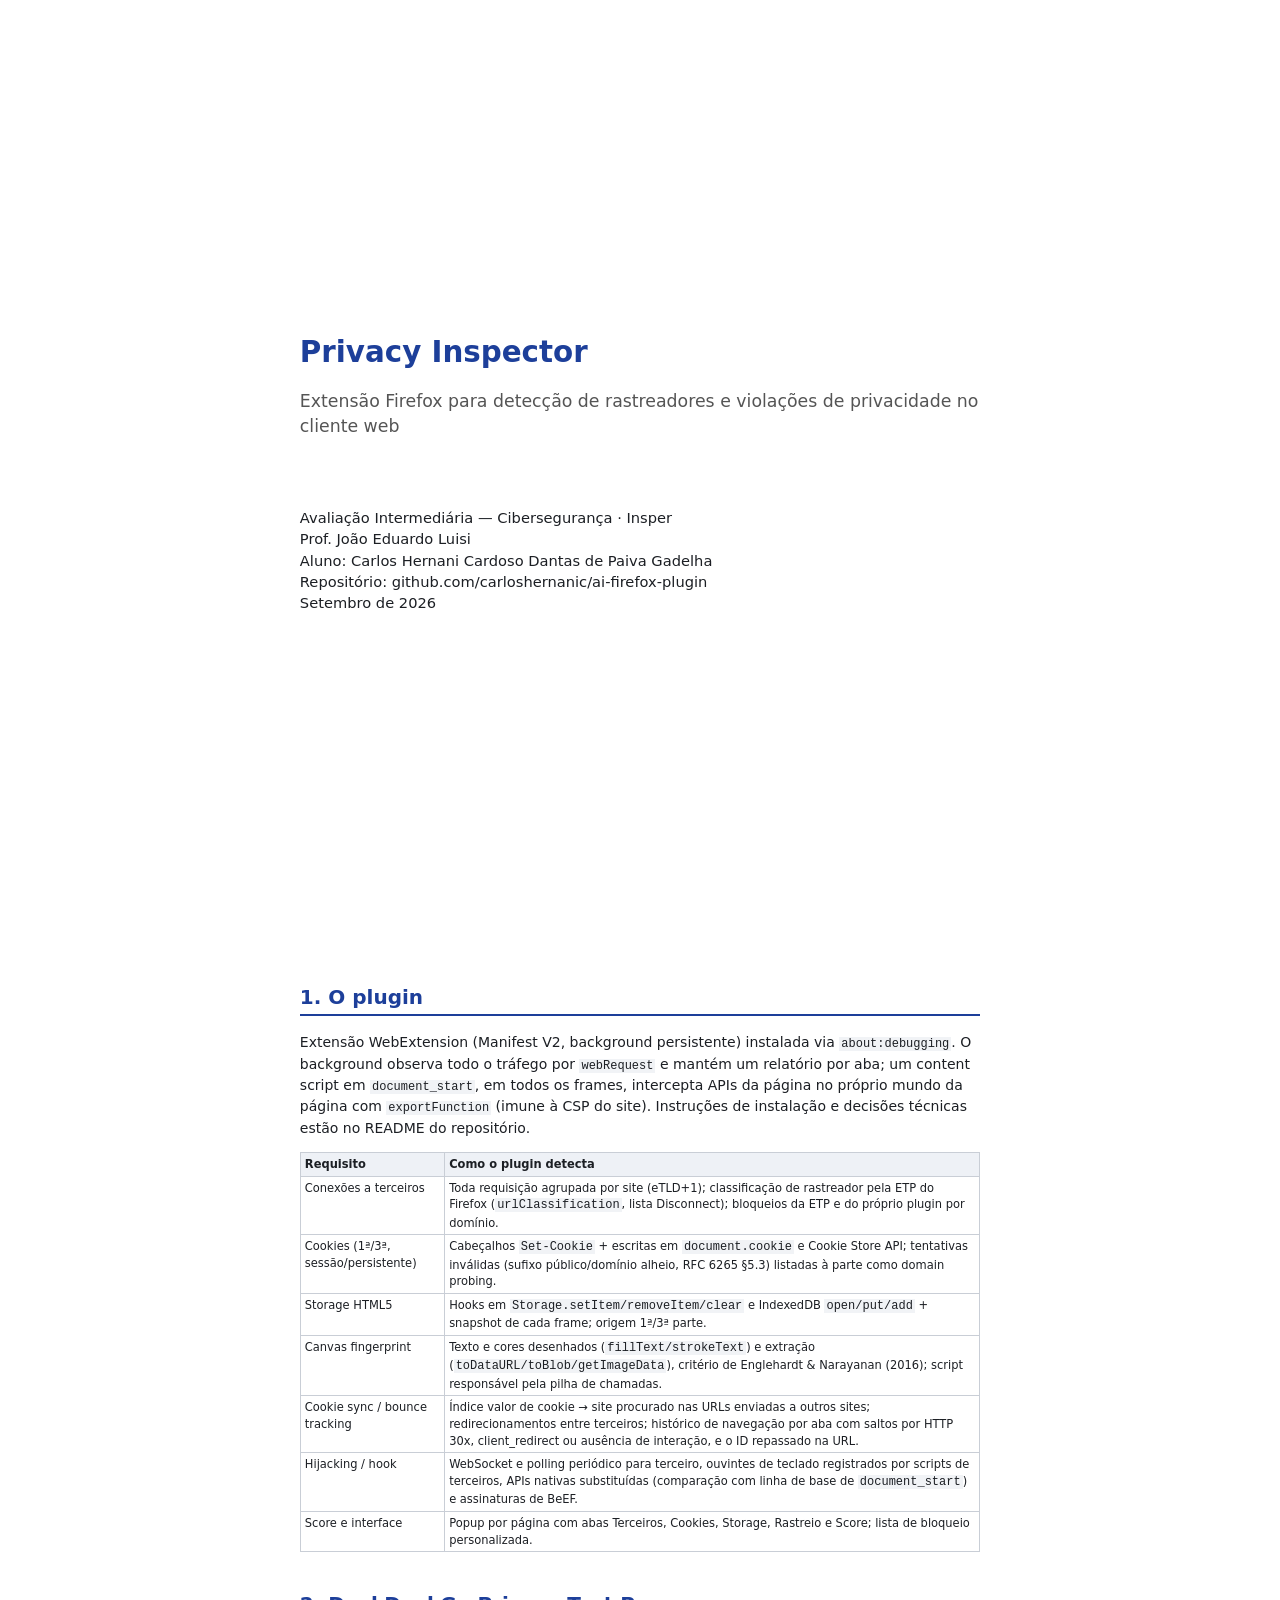
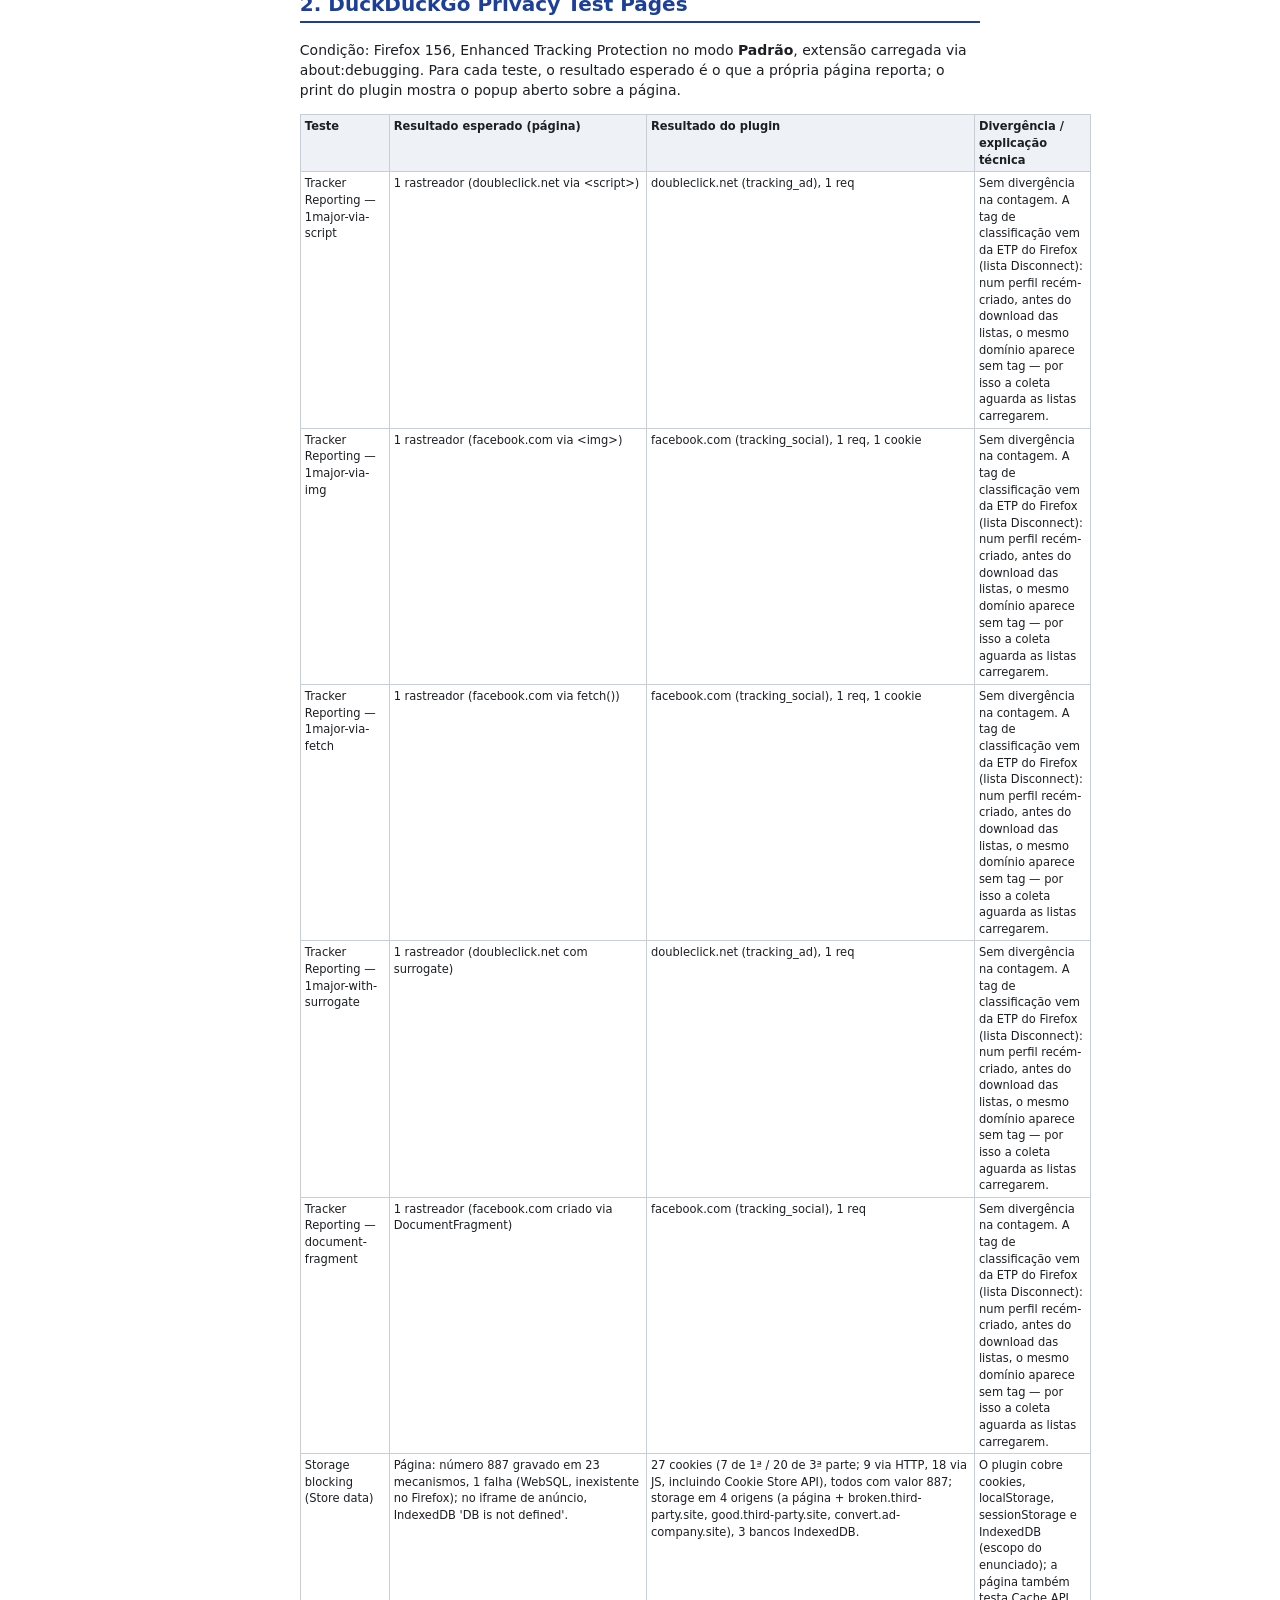
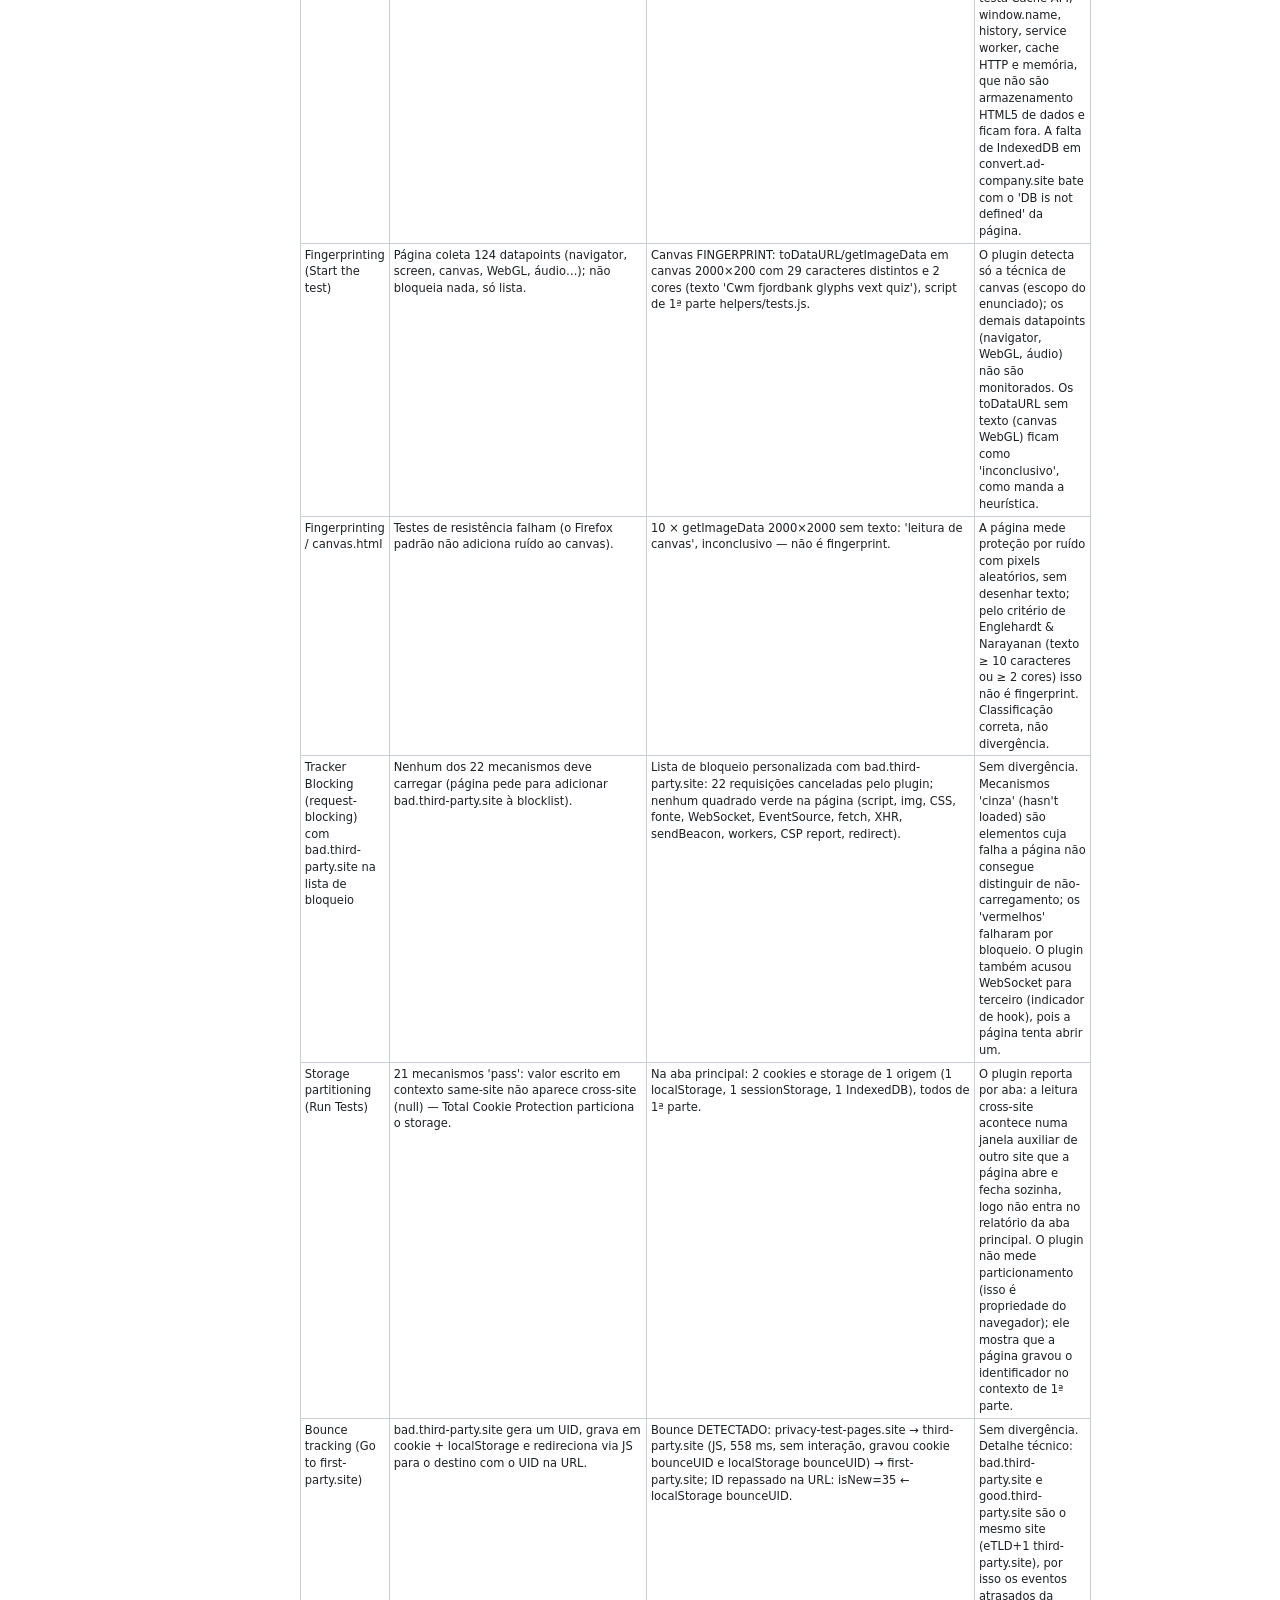
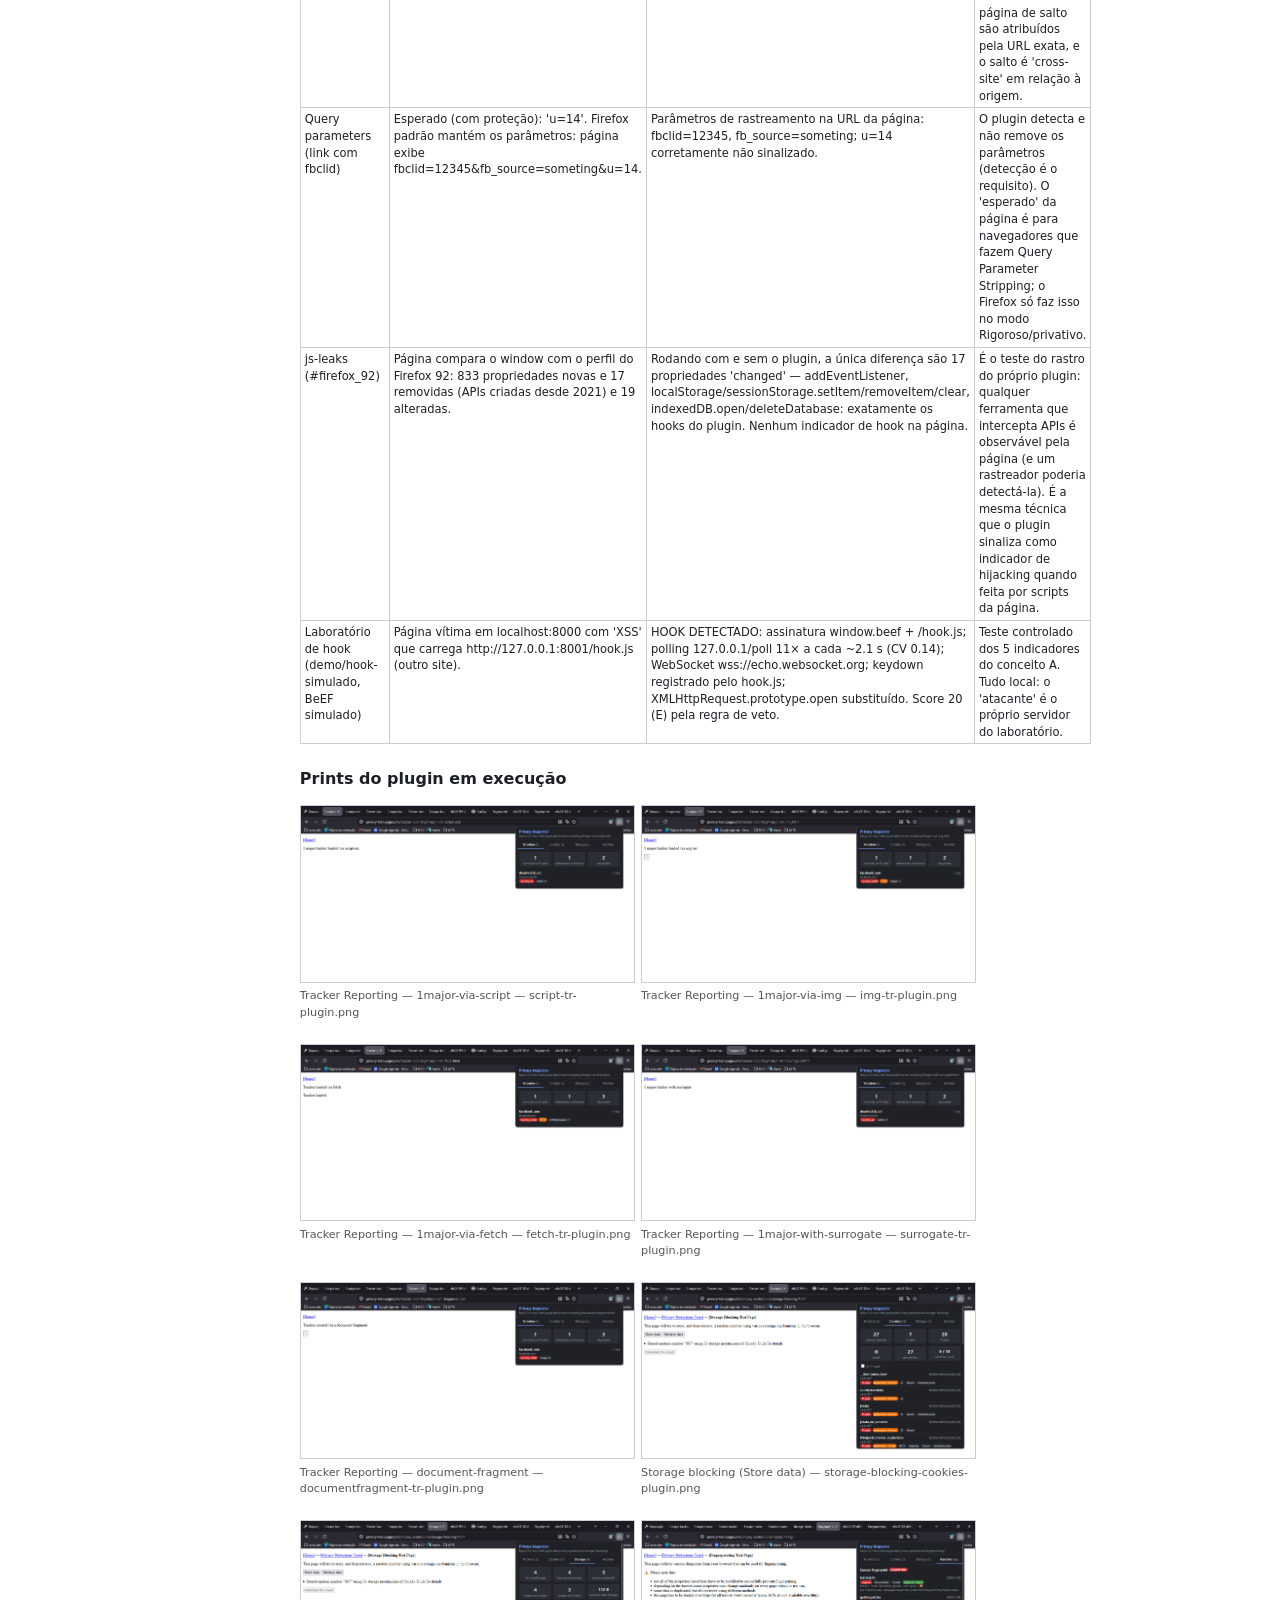
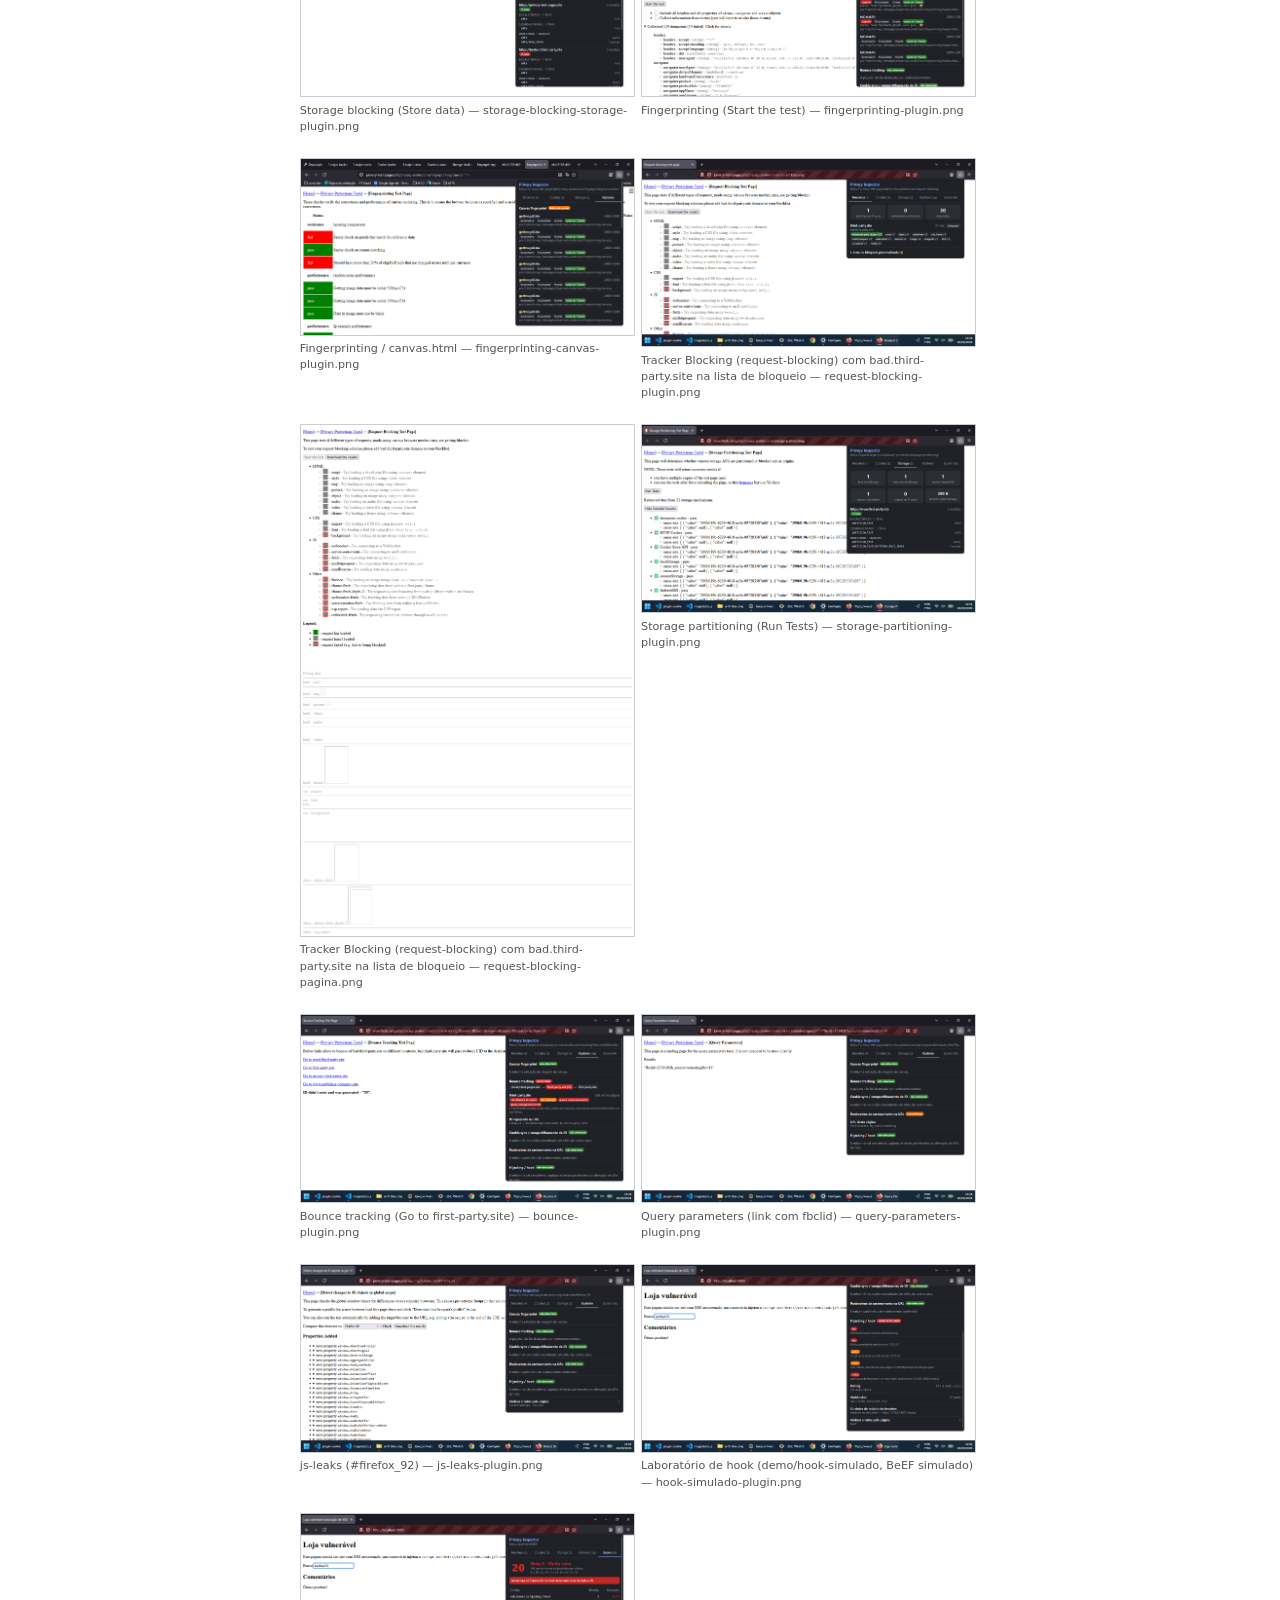
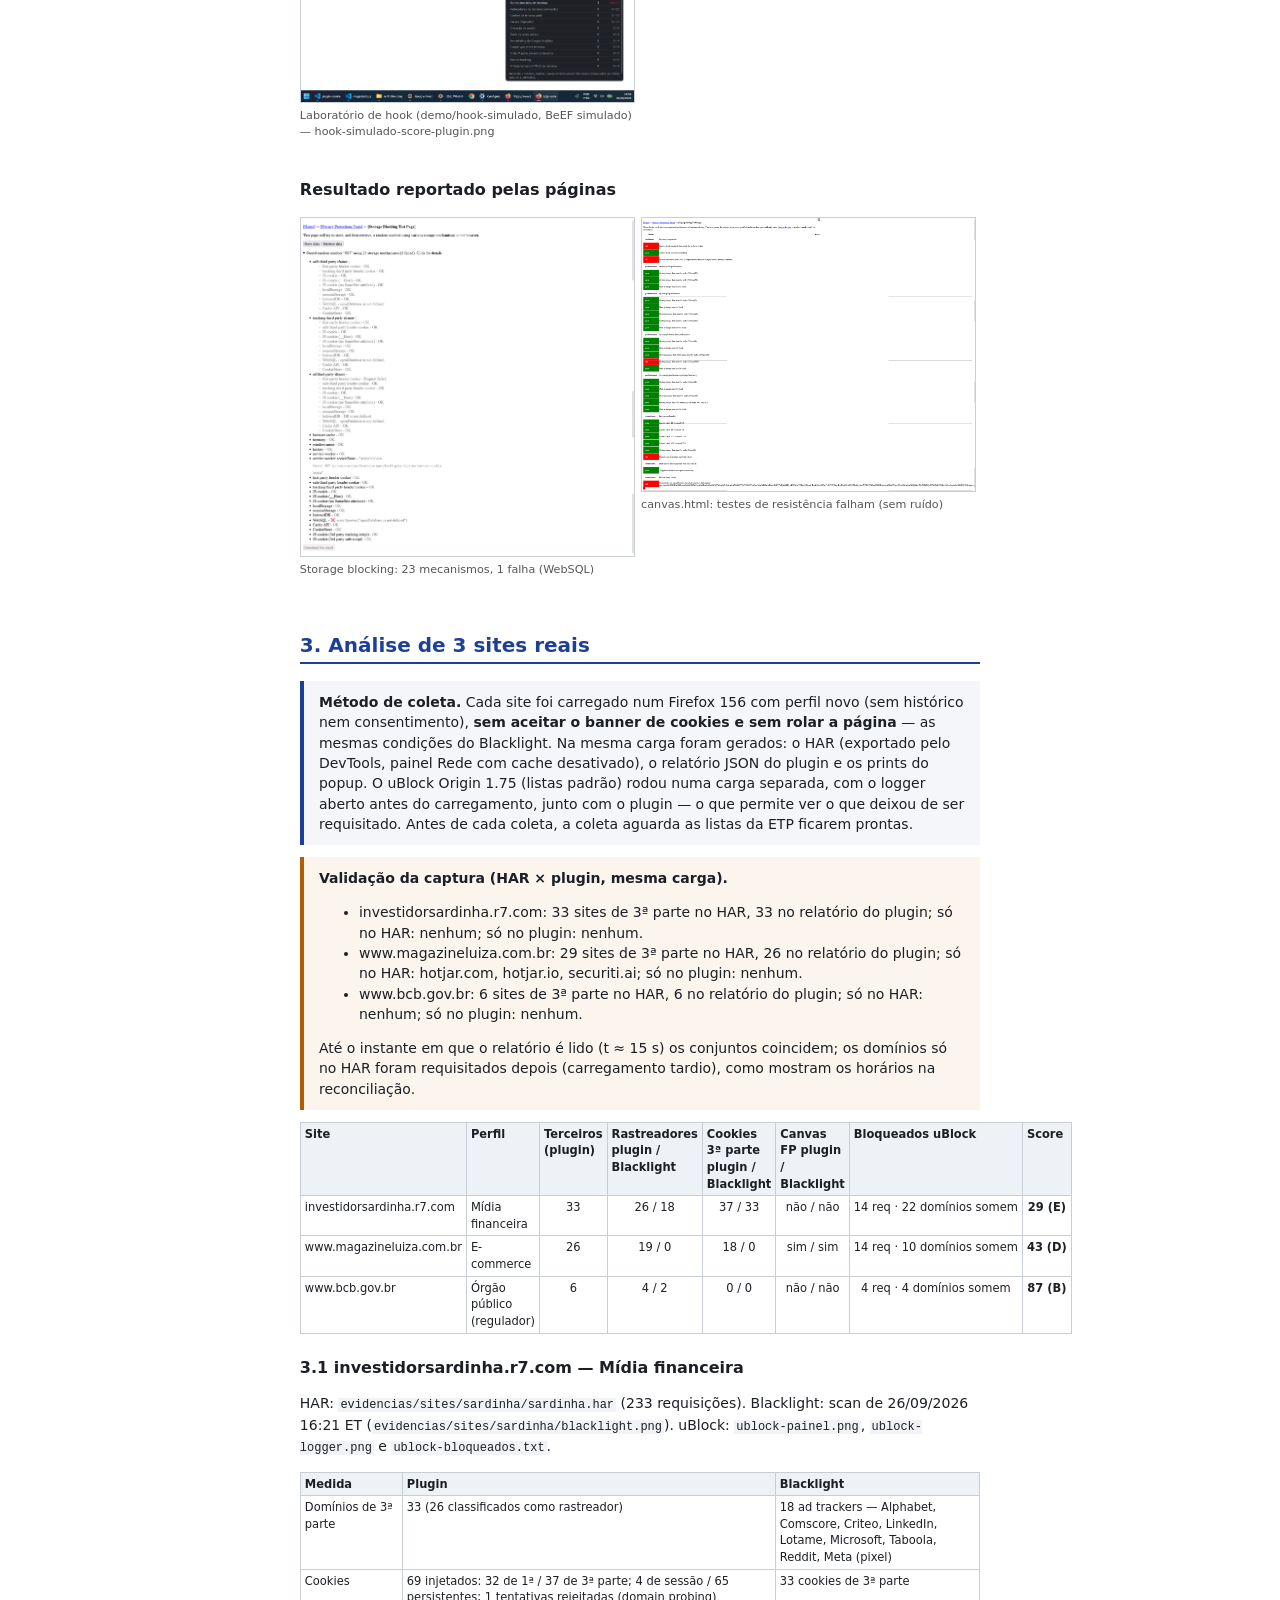
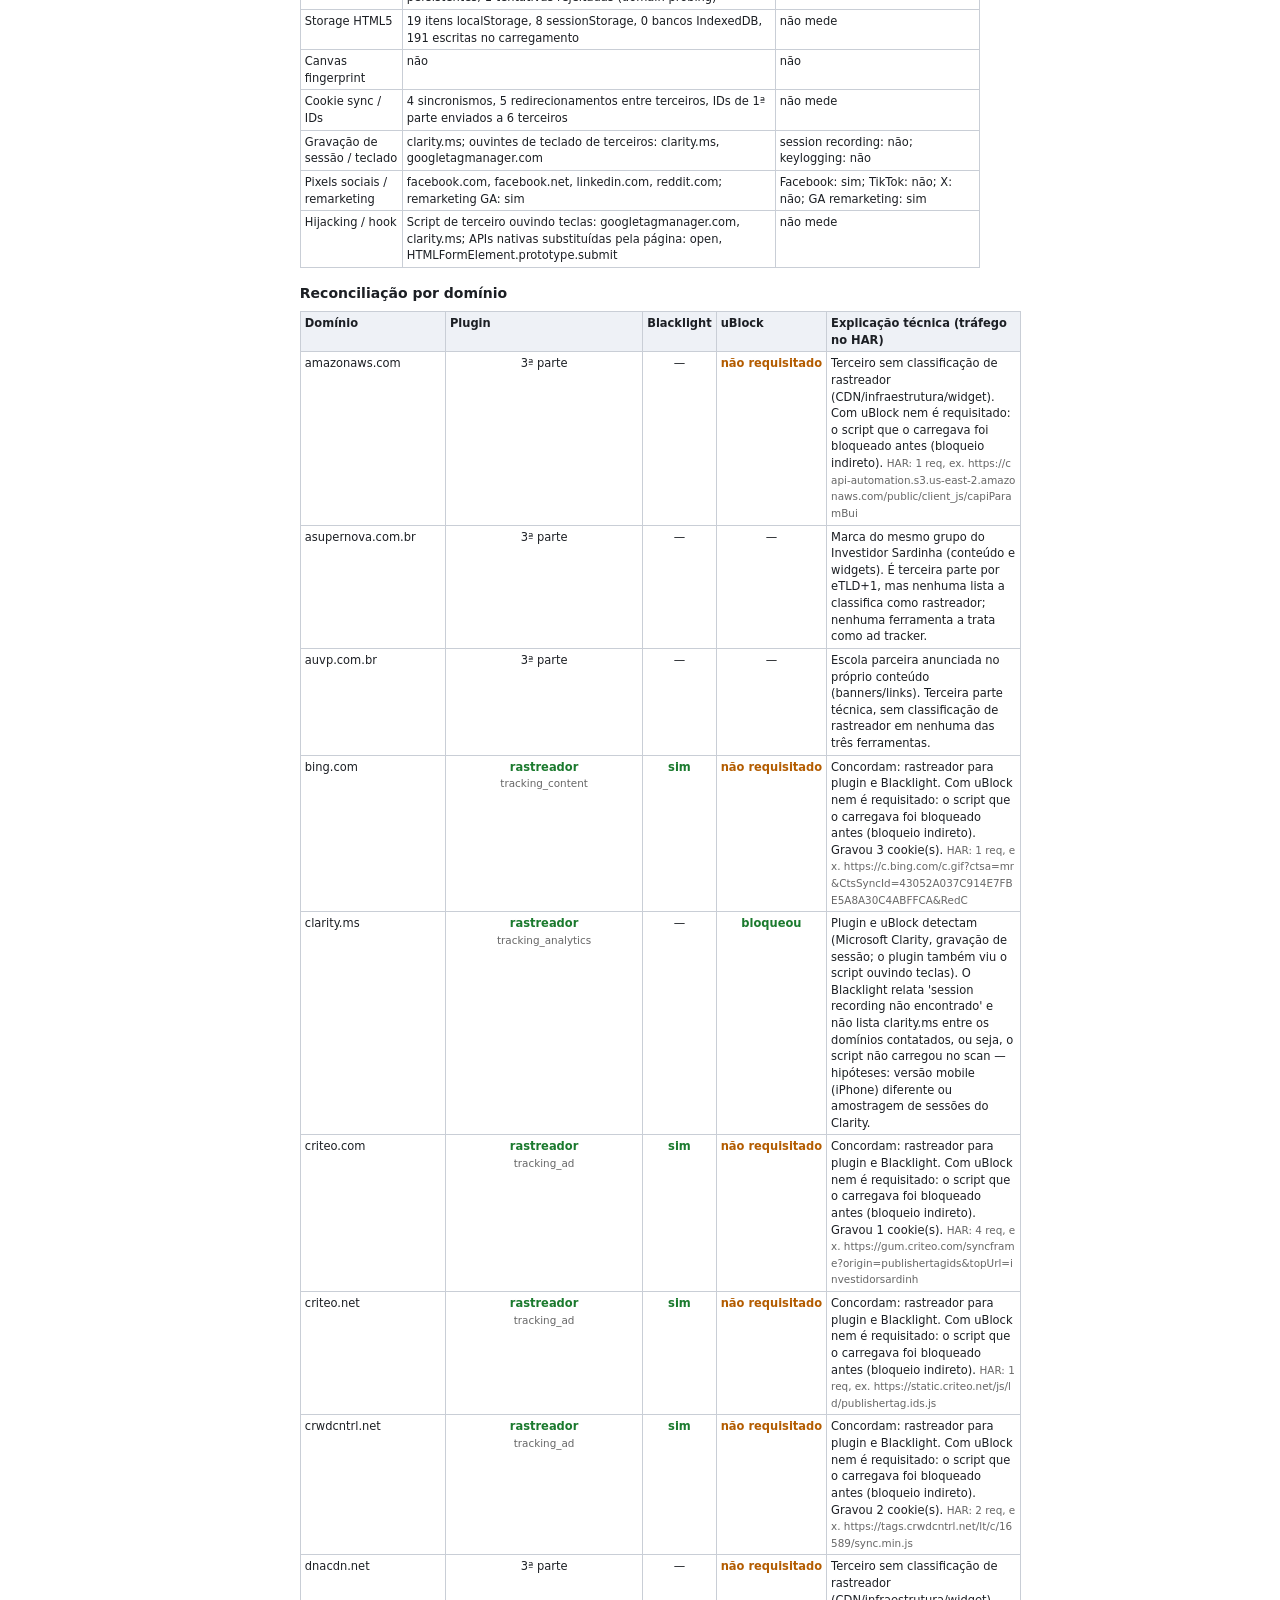
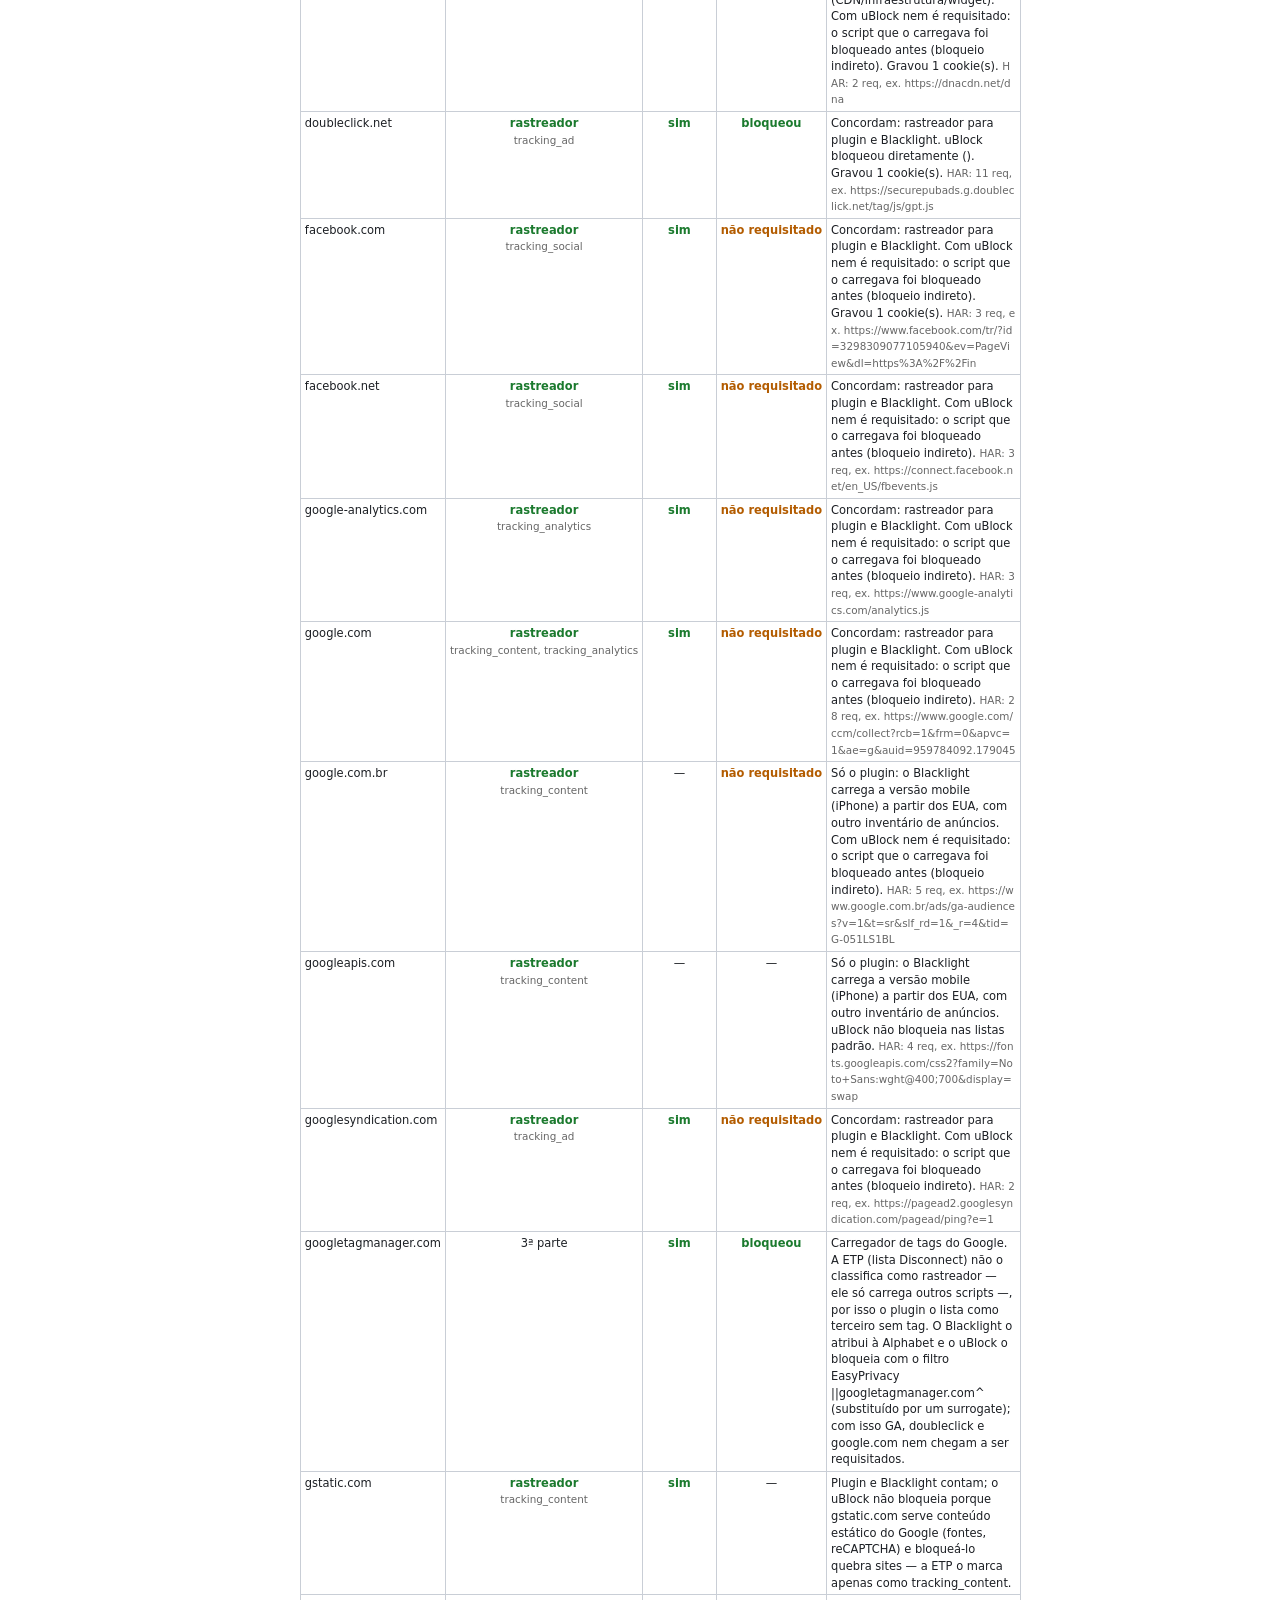
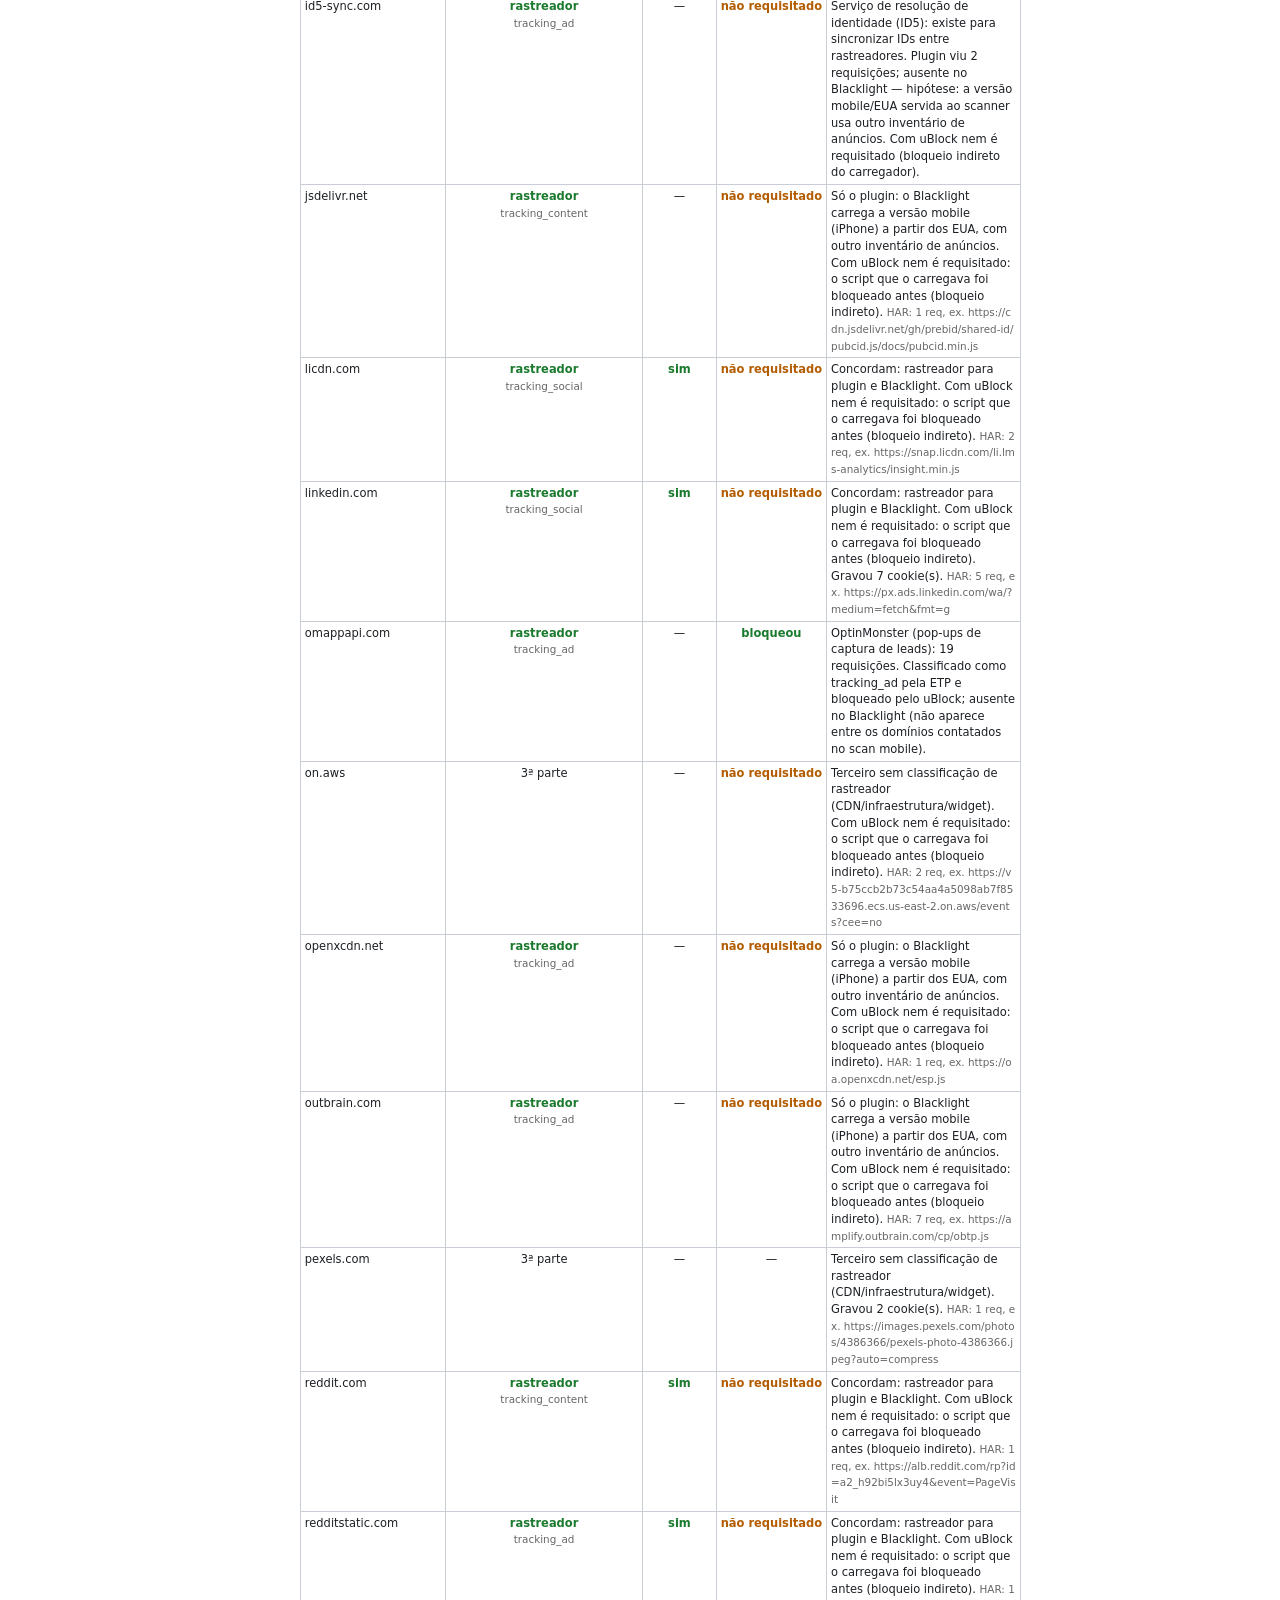
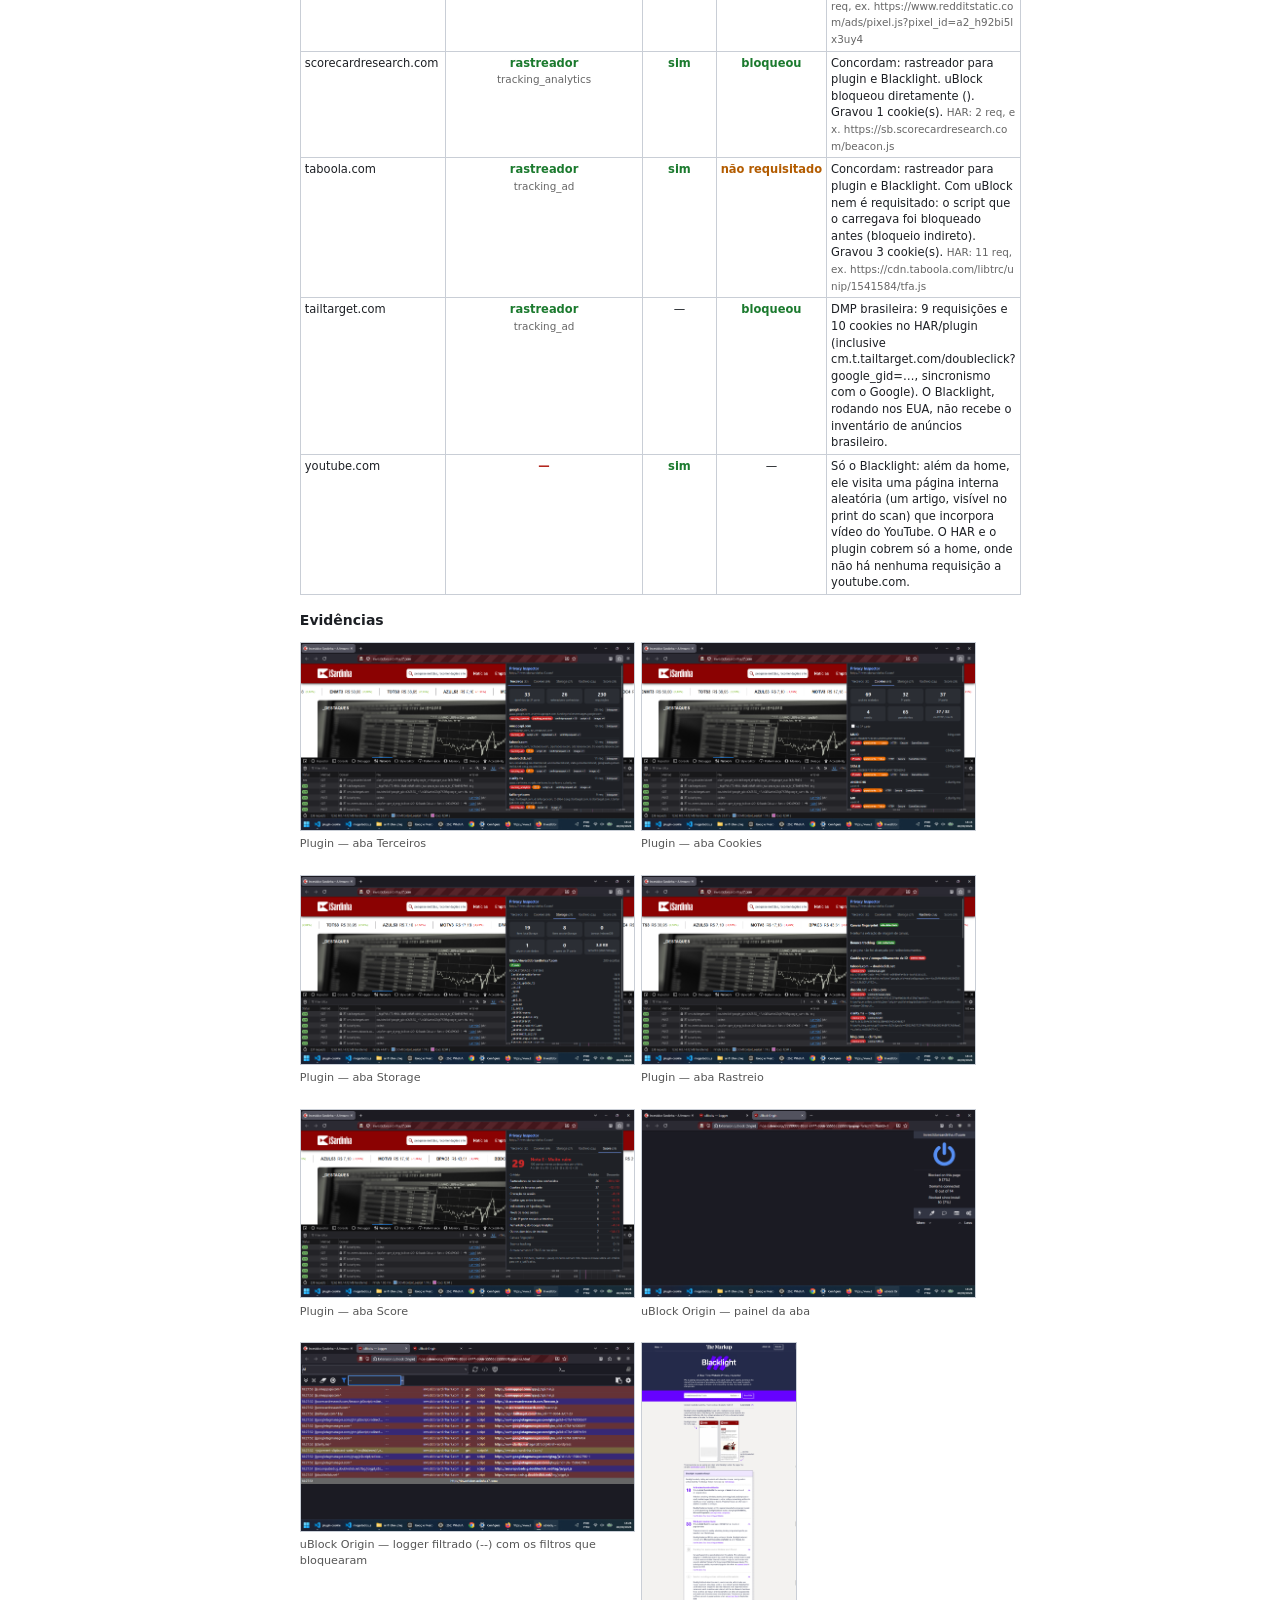
==== docs/relatorio.html @ 35267597 "docs: relatório de avaliação e README final docs/relatorio.pdf reúne os entregáveis 2 (DuckDuckGo Pr" ====
<!DOCTYPE html><html lang='pt-BR'><head><meta charset='utf-8'><title>Privacy Inspector — Relatório</title><style>
@page { size: A4; margin: 16mm 14mm; }
body { font: 10.5pt/1.45 "Segoe UI", system-ui, sans-serif; color: #1c1f24; max-width: 180mm; margin: auto; }
h1 { font-size: 22pt; margin: 0 0 4mm; color: #1d3f9a; }
h2 { font-size: 15pt; color: #1d3f9a; border-bottom: 2px solid #1d3f9a; padding-bottom: 2px; margin-top: 10mm; page-break-after: avoid; }
h3 { font-size: 12pt; margin: 6mm 0 2mm; page-break-after: avoid; }
h4 { font-size: 10.5pt; margin: 4mm 0 1mm; }
.cover { height: 250mm; display: flex; flex-direction: column; justify-content: center; page-break-after: always; }
.cover .sub { font-size: 13pt; color: #555; }
.cover .meta { margin-top: 18mm; font-size: 11pt; }
table { border-collapse: collapse; width: 100%; font-size: 8.6pt; margin: 2mm 0 4mm; }
th, td { border: 1px solid #c9ced6; padding: 3px 4px; vertical-align: top; text-align: left; }
th { background: #eef1f6; }
tr { page-break-inside: avoid; }
td.c { text-align: center; white-space: nowrap; }
.ok { color: #1b7a2e; font-weight: 600; } .no { color: #b3261e; font-weight: 600; } .mid { color: #b35c00; font-weight: 600; }
.ev { color: #666; font-size: 7.8pt; word-break: break-all; }
figure { margin: 2mm 0 4mm; page-break-inside: avoid; }
figure img { width: 100%; border: 1px solid #c9ced6; }
figure.half { display: inline-block; width: 49%; vertical-align: top; margin-right: 0.5%; }
figure.tall img { max-height: 220mm; width: auto; max-width: 100%; }
figcaption { font-size: 8.4pt; color: #555; }
.box { background: #f4f6fa; border-left: 4px solid #1d3f9a; padding: 3mm 4mm; margin: 3mm 0; }
.warn { border-left-color: #b35c00; background: #fbf5ee; }
code { font-size: 9pt; background: #f1f3f6; padding: 0 2px; }
.pb { page-break-before: always; }
</style></head><body>
<div class='cover'><h1>Privacy Inspector</h1><div class='sub'>Extensão Firefox para detecção de rastreadores e violações de privacidade no cliente web</div><div class='meta'>Avaliação Intermediária — Cibersegurança · Insper<br>Prof. João Eduardo Luisi<br>Aluno: Carlos Hernani Cardoso Dantas de Paiva Gadelha<br>Repositório: github.com/carloshernanic/ai-firefox-plugin<br>Setembro de 2026</div></div>
<h2>1. O plugin</h2>
<p>Extensão WebExtension (Manifest V2, background persistente) instalada via <code>about:debugging</code>. O background observa todo o tráfego por <code>webRequest</code> e mantém um relatório por aba; um content script em <code>document_start</code>, em todos os frames, intercepta APIs da página no próprio mundo da página com <code>exportFunction</code> (imune à CSP do site). Instruções de instalação e decisões técnicas estão no README do repositório.</p>
<table><tr><th>Requisito</th><th>Como o plugin detecta</th></tr><tr><td>Conexões a terceiros</td><td>Toda requisição agrupada por site (eTLD+1); classificação de rastreador pela ETP do Firefox (<code>urlClassification</code>, lista Disconnect); bloqueios da ETP e do próprio plugin por domínio.</td></tr><tr><td>Cookies (1ª/3ª, sessão/persistente)</td><td>Cabeçalhos <code>Set-Cookie</code> + escritas em <code>document.cookie</code> e Cookie Store API; tentativas inválidas (sufixo público/domínio alheio, RFC 6265 §5.3) listadas à parte como domain probing.</td></tr><tr><td>Storage HTML5</td><td>Hooks em <code>Storage.setItem/removeItem/clear</code> e IndexedDB <code>open/put/add</code> + snapshot de cada frame; origem 1ª/3ª parte.</td></tr><tr><td>Canvas fingerprint</td><td>Texto e cores desenhados (<code>fillText/strokeText</code>) e extração (<code>toDataURL/toBlob/getImageData</code>), critério de Englehardt &amp; Narayanan (2016); script responsável pela pilha de chamadas.</td></tr><tr><td>Cookie sync / bounce tracking</td><td>Índice valor de cookie → site procurado nas URLs enviadas a outros sites; redirecionamentos entre terceiros; histórico de navegação por aba com saltos por HTTP 30x, client_redirect ou ausência de interação, e o ID repassado na URL.</td></tr><tr><td>Hijacking / hook</td><td>WebSocket e polling periódico para terceiro, ouvintes de teclado registrados por scripts de terceiros, APIs nativas substituídas (comparação com linha de base de <code>document_start</code>) e assinaturas de BeEF.</td></tr><tr><td>Score e interface</td><td>Popup por página com abas Terceiros, Cookies, Storage, Rastreio e Score; lista de bloqueio personalizada.</td></tr></table>
<h2 class="pb">2. DuckDuckGo Privacy Test Pages</h2>
<p>Condição: Firefox 156, Enhanced Tracking Protection no modo <b>Padrão</b>, extensão carregada via about:debugging. Para cada teste, o resultado esperado é o que a própria página reporta; o print do plugin mostra o popup aberto sobre a página.</p>
<table><tr><th style="width:17%">Teste</th><th style="width:24%">Resultado esperado (página)</th><th style="width:27%">Resultado do plugin</th><th>Divergência / explicação técnica</th></tr>
<tr><td>Tracker Reporting — 1major-via-script</td><td>1 rastreador (doubleclick.net via &lt;script&gt;)</td><td>doubleclick.net (tracking_ad), 1 req</td><td>Sem divergência na contagem. A tag de classificação vem da ETP do Firefox (lista Disconnect): num perfil recém-criado, antes do download das listas, o mesmo domínio aparece sem tag — por isso a coleta aguarda as listas carregarem.</td></tr>
<tr><td>Tracker Reporting — 1major-via-img</td><td>1 rastreador (facebook.com via &lt;img&gt;)</td><td>facebook.com (tracking_social), 1 req, 1 cookie</td><td>Sem divergência na contagem. A tag de classificação vem da ETP do Firefox (lista Disconnect): num perfil recém-criado, antes do download das listas, o mesmo domínio aparece sem tag — por isso a coleta aguarda as listas carregarem.</td></tr>
<tr><td>Tracker Reporting — 1major-via-fetch</td><td>1 rastreador (facebook.com via fetch())</td><td>facebook.com (tracking_social), 1 req, 1 cookie</td><td>Sem divergência na contagem. A tag de classificação vem da ETP do Firefox (lista Disconnect): num perfil recém-criado, antes do download das listas, o mesmo domínio aparece sem tag — por isso a coleta aguarda as listas carregarem.</td></tr>
<tr><td>Tracker Reporting — 1major-with-surrogate</td><td>1 rastreador (doubleclick.net com surrogate)</td><td>doubleclick.net (tracking_ad), 1 req</td><td>Sem divergência na contagem. A tag de classificação vem da ETP do Firefox (lista Disconnect): num perfil recém-criado, antes do download das listas, o mesmo domínio aparece sem tag — por isso a coleta aguarda as listas carregarem.</td></tr>
<tr><td>Tracker Reporting — document-fragment</td><td>1 rastreador (facebook.com criado via DocumentFragment)</td><td>facebook.com (tracking_social), 1 req</td><td>Sem divergência na contagem. A tag de classificação vem da ETP do Firefox (lista Disconnect): num perfil recém-criado, antes do download das listas, o mesmo domínio aparece sem tag — por isso a coleta aguarda as listas carregarem.</td></tr>
<tr><td>Storage blocking (Store data)</td><td>Página: número 887 gravado em 23 mecanismos, 1 falha (WebSQL, inexistente no Firefox); no iframe de anúncio, IndexedDB 'DB is not defined'.</td><td>27 cookies (7 de 1ª / 20 de 3ª parte; 9 via HTTP, 18 via JS, incluindo Cookie Store API), todos com valor 887; storage em 4 origens (a página + broken.third-party.site, good.third-party.site, convert.ad-company.site), 3 bancos IndexedDB.</td><td>O plugin cobre cookies, localStorage, sessionStorage e IndexedDB (escopo do enunciado); a página também testa Cache API, window.name, history, service worker, cache HTTP e memória, que não são armazenamento HTML5 de dados e ficam fora. A falta de IndexedDB em convert.ad-company.site bate com o 'DB is not defined' da página.</td></tr>
<tr><td>Fingerprinting (Start the test)</td><td>Página coleta 124 datapoints (navigator, screen, canvas, WebGL, áudio…); não bloqueia nada, só lista.</td><td>Canvas FINGERPRINT: toDataURL/getImageData em canvas 2000×200 com 29 caracteres distintos e 2 cores (texto 'Cwm fjordbank glyphs vext quiz'), script de 1ª parte helpers/tests.js.</td><td>O plugin detecta só a técnica de canvas (escopo do enunciado); os demais datapoints (navigator, WebGL, áudio) não são monitorados. Os toDataURL sem texto (canvas WebGL) ficam como 'inconclusivo', como manda a heurística.</td></tr>
<tr><td>Fingerprinting / canvas.html</td><td>Testes de resistência falham (o Firefox padrão não adiciona ruído ao canvas).</td><td>10 × getImageData 2000×2000 sem texto: 'leitura de canvas', inconclusivo — não é fingerprint.</td><td>A página mede proteção por ruído com pixels aleatórios, sem desenhar texto; pelo critério de Englehardt & Narayanan (texto ≥ 10 caracteres ou ≥ 2 cores) isso não é fingerprint. Classificação correta, não divergência.</td></tr>
<tr><td>Tracker Blocking (request-blocking) com bad.third-party.site na lista de bloqueio</td><td>Nenhum dos 22 mecanismos deve carregar (página pede para adicionar bad.third-party.site à blocklist).</td><td>Lista de bloqueio personalizada com bad.third-party.site: 22 requisições canceladas pelo plugin; nenhum quadrado verde na página (script, img, CSS, fonte, WebSocket, EventSource, fetch, XHR, sendBeacon, workers, CSP report, redirect).</td><td>Sem divergência. Mecanismos 'cinza' (hasn't loaded) são elementos cuja falha a página não consegue distinguir de não-carregamento; os 'vermelhos' falharam por bloqueio. O plugin também acusou WebSocket para terceiro (indicador de hook), pois a página tenta abrir um.</td></tr>
<tr><td>Storage partitioning (Run Tests)</td><td>21 mecanismos 'pass': valor escrito em contexto same-site não aparece cross-site (null) — Total Cookie Protection particiona o storage.</td><td>Na aba principal: 2 cookies e storage de 1 origem (1 localStorage, 1 sessionStorage, 1 IndexedDB), todos de 1ª parte.</td><td>O plugin reporta por aba: a leitura cross-site acontece numa janela auxiliar de outro site que a página abre e fecha sozinha, logo não entra no relatório da aba principal. O plugin não mede particionamento (isso é propriedade do navegador); ele mostra que a página gravou o identificador no contexto de 1ª parte.</td></tr>
<tr><td>Bounce tracking (Go to first-party.site)</td><td>bad.third-party.site gera um UID, grava em cookie + localStorage e redireciona via JS para o destino com o UID na URL.</td><td>Bounce DETECTADO: privacy-test-pages.site → third-party.site (JS, 558 ms, sem interação, gravou cookie bounceUID e localStorage bounceUID) → first-party.site; ID repassado na URL: isNew=35 ← localStorage bounceUID.</td><td>Sem divergência. Detalhe técnico: bad.third-party.site e good.third-party.site são o mesmo site (eTLD+1 third-party.site), por isso os eventos atrasados da página de salto são atribuídos pela URL exata, e o salto é 'cross-site' em relação à origem.</td></tr>
<tr><td>Query parameters (link com fbclid)</td><td>Esperado (com proteção): 'u=14'. Firefox padrão mantém os parâmetros: página exibe fbclid=12345&fb_source=someting&u=14.</td><td>Parâmetros de rastreamento na URL da página: fbclid=12345, fb_source=someting; u=14 corretamente não sinalizado.</td><td>O plugin detecta e não remove os parâmetros (detecção é o requisito). O 'esperado' da página é para navegadores que fazem Query Parameter Stripping; o Firefox só faz isso no modo Rigoroso/privativo.</td></tr>
<tr><td>js-leaks (#firefox_92)</td><td>Página compara o window com o perfil do Firefox 92: 833 propriedades novas e 17 removidas (APIs criadas desde 2021) e 19 alteradas.</td><td>Rodando com e sem o plugin, a única diferença são 17 propriedades 'changed' — addEventListener, localStorage/sessionStorage.setItem/removeItem/clear, indexedDB.open/deleteDatabase: exatamente os hooks do plugin. Nenhum indicador de hook na página.</td><td>É o teste do rastro do próprio plugin: qualquer ferramenta que intercepta APIs é observável pela página (e um rastreador poderia detectá-la). É a mesma técnica que o plugin sinaliza como indicador de hijacking quando feita por scripts da página.</td></tr>
<tr><td>Laboratório de hook (demo/hook-simulado, BeEF simulado)</td><td>Página vítima em localhost:8000 com 'XSS' que carrega http://127.0.0.1:8001/hook.js (outro site).</td><td>HOOK DETECTADO: assinatura window.beef + /hook.js; polling 127.0.0.1/poll 11× a cada ~2.1 s (CV 0.14); WebSocket wss://echo.websocket.org; keydown registrado pelo hook.js; XMLHttpRequest.prototype.open substituído. Score 20 (E) pela regra de veto.</td><td>Teste controlado dos 5 indicadores do conceito A. Tudo local: o 'atacante' é o próprio servidor do laboratório.</td></tr>
</table>
<h3>Prints do plugin em execução</h3>
<figure class="half"><img src="../evidencias/ddg/script-tr-plugin.png"><figcaption>Tracker Reporting — 1major-via-script — script-tr-plugin.png</figcaption></figure>
<figure class="half"><img src="../evidencias/ddg/img-tr-plugin.png"><figcaption>Tracker Reporting — 1major-via-img — img-tr-plugin.png</figcaption></figure>
<figure class="half"><img src="../evidencias/ddg/fetch-tr-plugin.png"><figcaption>Tracker Reporting — 1major-via-fetch — fetch-tr-plugin.png</figcaption></figure>
<figure class="half"><img src="../evidencias/ddg/surrogate-tr-plugin.png"><figcaption>Tracker Reporting — 1major-with-surrogate — surrogate-tr-plugin.png</figcaption></figure>
<figure class="half"><img src="../evidencias/ddg/documentfragment-tr-plugin.png"><figcaption>Tracker Reporting — document-fragment — documentfragment-tr-plugin.png</figcaption></figure>
<figure class="half"><img src="../evidencias/ddg/storage-blocking-cookies-plugin.png"><figcaption>Storage blocking (Store data) — storage-blocking-cookies-plugin.png</figcaption></figure>
<figure class="half"><img src="../evidencias/ddg/storage-blocking-storage-plugin.png"><figcaption>Storage blocking (Store data) — storage-blocking-storage-plugin.png</figcaption></figure>
<figure class="half"><img src="../evidencias/ddg/fingerprinting-plugin.png"><figcaption>Fingerprinting (Start the test) — fingerprinting-plugin.png</figcaption></figure>
<figure class="half"><img src="../evidencias/ddg/fingerprinting-canvas-plugin.png"><figcaption>Fingerprinting / canvas.html — fingerprinting-canvas-plugin.png</figcaption></figure>
<figure class="half"><img src="../evidencias/ddg/request-blocking-plugin.png"><figcaption>Tracker Blocking (request-blocking) com bad.third-party.site na lista de bloqueio — request-blocking-plugin.png</figcaption></figure>
<figure class="half"><img src="../evidencias/ddg/request-blocking-pagina.png"><figcaption>Tracker Blocking (request-blocking) com bad.third-party.site na lista de bloqueio — request-blocking-pagina.png</figcaption></figure>
<figure class="half"><img src="../evidencias/ddg/storage-partitioning-plugin.png"><figcaption>Storage partitioning (Run Tests) — storage-partitioning-plugin.png</figcaption></figure>
<figure class="half"><img src="../evidencias/ddg/bounce-plugin.png"><figcaption>Bounce tracking (Go to first-party.site) — bounce-plugin.png</figcaption></figure>
<figure class="half"><img src="../evidencias/ddg/query-parameters-plugin.png"><figcaption>Query parameters (link com fbclid) — query-parameters-plugin.png</figcaption></figure>
<figure class="half"><img src="../evidencias/ddg/js-leaks-plugin.png"><figcaption>js-leaks (#firefox_92) — js-leaks-plugin.png</figcaption></figure>
<figure class="half"><img src="../evidencias/ddg/hook-simulado-plugin.png"><figcaption>Laboratório de hook (demo/hook-simulado, BeEF simulado) — hook-simulado-plugin.png</figcaption></figure>
<figure class="half"><img src="../evidencias/ddg/hook-simulado-score-plugin.png"><figcaption>Laboratório de hook (demo/hook-simulado, BeEF simulado) — hook-simulado-score-plugin.png</figcaption></figure>
<h3>Resultado reportado pelas páginas</h3>
<figure class="half tall"><img src="../evidencias/ddg/storage-blocking-pagina.png"><figcaption>Storage blocking: 23 mecanismos, 1 falha (WebSQL)</figcaption></figure>
<figure class="half tall"><img src="../evidencias/ddg/fingerprinting-canvas-pagina.png"><figcaption>canvas.html: testes de resistência falham (sem ruído)</figcaption></figure>
<h2 class="pb">3. Análise de 3 sites reais</h2>
<div class="box"><b>Método de coleta.</b> Cada site foi carregado num Firefox 156 com perfil novo (sem histórico nem consentimento), <b>sem aceitar o banner de cookies e sem rolar a página</b> — as mesmas condições do Blacklight. Na mesma carga foram gerados: o HAR (exportado pelo DevTools, painel Rede com cache desativado), o relatório JSON do plugin e os prints do popup. O uBlock Origin 1.75 (listas padrão) rodou numa carga separada, com o logger aberto antes do carregamento, junto com o plugin — o que permite ver o que deixou de ser requisitado. Antes de cada coleta, a coleta aguarda as listas da ETP ficarem prontas.</div>
<div class="box warn"><b>Validação da captura (HAR × plugin, mesma carga).</b><ul><li>investidorsardinha.r7.com: 33 sites de 3ª parte no HAR, 33 no relatório do plugin; só no HAR: nenhum; só no plugin: nenhum.</li><li>www.magazineluiza.com.br: 29 sites de 3ª parte no HAR, 26 no relatório do plugin; só no HAR: hotjar.com, hotjar.io, securiti.ai; só no plugin: nenhum.</li><li>www.bcb.gov.br: 6 sites de 3ª parte no HAR, 6 no relatório do plugin; só no HAR: nenhum; só no plugin: nenhum.</li></ul>Até o instante em que o relatório é lido (t ≈ 15 s) os conjuntos coincidem; os domínios só no HAR foram requisitados depois (carregamento tardio), como mostram os horários na reconciliação.</div>
<table><tr><th>Site</th><th>Perfil</th><th>Terceiros (plugin)</th><th>Rastreadores plugin / Blacklight</th><th>Cookies 3ª parte plugin / Blacklight</th><th>Canvas FP plugin / Blacklight</th><th>Bloqueados uBlock</th><th>Score</th></tr>
<tr><td>investidorsardinha.r7.com</td><td>Mídia financeira</td><td class='c'>33</td><td class='c'>26 / 18</td><td class='c'>37 / 33</td><td class='c'>não / não</td><td class='c'>14 req · 22 domínios somem</td><td class='c'><b>29 (E)</b></td></tr>
<tr><td>www.magazineluiza.com.br</td><td>E-commerce</td><td class='c'>26</td><td class='c'>19 / 0</td><td class='c'>18 / 0</td><td class='c'>sim / sim</td><td class='c'>14 req · 10 domínios somem</td><td class='c'><b>43 (D)</b></td></tr>
<tr><td>www.bcb.gov.br</td><td>Órgão público (regulador)</td><td class='c'>6</td><td class='c'>4 / 2</td><td class='c'>0 / 0</td><td class='c'>não / não</td><td class='c'>4 req · 4 domínios somem</td><td class='c'><b>87 (B)</b></td></tr>
</table>
<h3 class="pb">3.1 investidorsardinha.r7.com — Mídia financeira</h3>
<p>HAR: <code>evidencias/sites/sardinha/sardinha.har</code> (233 requisições). Blacklight: scan de 26/09/2026 16:21 ET (<code>evidencias/sites/sardinha/blacklight.png</code>). uBlock: <code>ublock-painel.png</code>, <code>ublock-logger.png</code> e <code>ublock-bloqueados.txt</code>.</p>
<table><tr><th>Medida</th><th>Plugin</th><th>Blacklight</th></tr><tr><td>Domínios de 3ª parte</td><td>33 (26 classificados como rastreador)</td><td>18 ad trackers — Alphabet, Comscore, Criteo, LinkedIn, Lotame, Microsoft, Taboola, Reddit, Meta (pixel)</td></tr><tr><td>Cookies</td><td>69 injetados: 32 de 1ª / 37 de 3ª parte; 4 de sessão / 65 persistentes; 1 tentativas rejeitadas (domain probing)</td><td>33 cookies de 3ª parte</td></tr><tr><td>Storage HTML5</td><td>19 itens localStorage, 8 sessionStorage, 0 bancos IndexedDB, 191 escritas no carregamento</td><td>não mede</td></tr><tr><td>Canvas fingerprint</td><td>não</td><td>não</td></tr><tr><td>Cookie sync / IDs</td><td>4 sincronismos, 5 redirecionamentos entre terceiros, IDs de 1ª parte enviados a 6 terceiros</td><td>não mede</td></tr><tr><td>Gravação de sessão / teclado</td><td>clarity.ms; ouvintes de teclado de terceiros: clarity.ms, googletagmanager.com</td><td>session recording: não; keylogging: não</td></tr><tr><td>Pixels sociais / remarketing</td><td>facebook.com, facebook.net, linkedin.com, reddit.com; remarketing GA: sim</td><td>Facebook: sim; TikTok: não; X: não; GA remarketing: sim</td></tr><tr><td>Hijacking / hook</td><td>Script de terceiro ouvindo teclas: googletagmanager.com, clarity.ms; APIs nativas substituídas pela página: open, HTMLFormElement.prototype.submit</td><td>não mede</td></tr></table>
<h4>Reconciliação por domínio</h4>
<table><tr><th style='width:20%'>Domínio</th><th>Plugin</th><th>Blacklight</th><th>uBlock</th><th>Explicação técnica (tráfego no HAR)</th></tr>
<tr><td>amazonaws.com</td><td class='c'>3ª parte</td><td class='c'>—</td><td class='c'><span class='mid'>não requisitado</span></td><td>Terceiro sem classificação de rastreador (CDN/infraestrutura/widget). Com uBlock nem é requisitado: o script que o carregava foi bloqueado antes (bloqueio indireto). <span class='ev'>HAR: 1 req, ex. https://capi-automation.s3.us-east-2.amazonaws.com/public/client_js/capiParamBui</span></td></tr>
<tr><td>asupernova.com.br</td><td class='c'>3ª parte</td><td class='c'>—</td><td class='c'>—</td><td>Marca do mesmo grupo do Investidor Sardinha (conteúdo e widgets). É terceira parte por eTLD+1, mas nenhuma lista a classifica como rastreador; nenhuma ferramenta a trata como ad tracker.</td></tr>
<tr><td>auvp.com.br</td><td class='c'>3ª parte</td><td class='c'>—</td><td class='c'>—</td><td>Escola parceira anunciada no próprio conteúdo (banners/links). Terceira parte técnica, sem classificação de rastreador em nenhuma das três ferramentas.</td></tr>
<tr><td>bing.com</td><td class='c'><span class='ok'>rastreador</span><br><span class='ev'>tracking_content</span></td><td class='c'><span class='ok'>sim</span></td><td class='c'><span class='mid'>não requisitado</span></td><td>Concordam: rastreador para plugin e Blacklight. Com uBlock nem é requisitado: o script que o carregava foi bloqueado antes (bloqueio indireto). Gravou 3 cookie(s). <span class='ev'>HAR: 1 req, ex. https://c.bing.com/c.gif?ctsa=mr&amp;CtsSyncId=43052A037C914E7FBE5A8A30C4ABFFCA&amp;RedC</span></td></tr>
<tr><td>clarity.ms</td><td class='c'><span class='ok'>rastreador</span><br><span class='ev'>tracking_analytics</span></td><td class='c'>—</td><td class='c'><span class='ok'>bloqueou</span></td><td>Plugin e uBlock detectam (Microsoft Clarity, gravação de sessão; o plugin também viu o script ouvindo teclas). O Blacklight relata 'session recording não encontrado' e não lista clarity.ms entre os domínios contatados, ou seja, o script não carregou no scan — hipóteses: versão mobile (iPhone) diferente ou amostragem de sessões do Clarity.</td></tr>
<tr><td>criteo.com</td><td class='c'><span class='ok'>rastreador</span><br><span class='ev'>tracking_ad</span></td><td class='c'><span class='ok'>sim</span></td><td class='c'><span class='mid'>não requisitado</span></td><td>Concordam: rastreador para plugin e Blacklight. Com uBlock nem é requisitado: o script que o carregava foi bloqueado antes (bloqueio indireto). Gravou 1 cookie(s). <span class='ev'>HAR: 4 req, ex. https://gum.criteo.com/syncframe?origin=publishertagids&amp;topUrl=investidorsardinh</span></td></tr>
<tr><td>criteo.net</td><td class='c'><span class='ok'>rastreador</span><br><span class='ev'>tracking_ad</span></td><td class='c'><span class='ok'>sim</span></td><td class='c'><span class='mid'>não requisitado</span></td><td>Concordam: rastreador para plugin e Blacklight. Com uBlock nem é requisitado: o script que o carregava foi bloqueado antes (bloqueio indireto). <span class='ev'>HAR: 1 req, ex. https://static.criteo.net/js/ld/publishertag.ids.js</span></td></tr>
<tr><td>crwdcntrl.net</td><td class='c'><span class='ok'>rastreador</span><br><span class='ev'>tracking_ad</span></td><td class='c'><span class='ok'>sim</span></td><td class='c'><span class='mid'>não requisitado</span></td><td>Concordam: rastreador para plugin e Blacklight. Com uBlock nem é requisitado: o script que o carregava foi bloqueado antes (bloqueio indireto). Gravou 2 cookie(s). <span class='ev'>HAR: 2 req, ex. https://tags.crwdcntrl.net/lt/c/16589/sync.min.js</span></td></tr>
<tr><td>dnacdn.net</td><td class='c'>3ª parte</td><td class='c'>—</td><td class='c'><span class='mid'>não requisitado</span></td><td>Terceiro sem classificação de rastreador (CDN/infraestrutura/widget). Com uBlock nem é requisitado: o script que o carregava foi bloqueado antes (bloqueio indireto). Gravou 1 cookie(s). <span class='ev'>HAR: 2 req, ex. https://dnacdn.net/dna</span></td></tr>
<tr><td>doubleclick.net</td><td class='c'><span class='ok'>rastreador</span><br><span class='ev'>tracking_ad</span></td><td class='c'><span class='ok'>sim</span></td><td class='c'><span class='ok'>bloqueou</span></td><td>Concordam: rastreador para plugin e Blacklight. uBlock bloqueou diretamente (). Gravou 1 cookie(s). <span class='ev'>HAR: 11 req, ex. https://securepubads.g.doubleclick.net/tag/js/gpt.js</span></td></tr>
<tr><td>facebook.com</td><td class='c'><span class='ok'>rastreador</span><br><span class='ev'>tracking_social</span></td><td class='c'><span class='ok'>sim</span></td><td class='c'><span class='mid'>não requisitado</span></td><td>Concordam: rastreador para plugin e Blacklight. Com uBlock nem é requisitado: o script que o carregava foi bloqueado antes (bloqueio indireto). Gravou 1 cookie(s). <span class='ev'>HAR: 3 req, ex. https://www.facebook.com/tr/?id=3298309077105940&amp;ev=PageView&amp;dl=https%3A%2F%2Fin</span></td></tr>
<tr><td>facebook.net</td><td class='c'><span class='ok'>rastreador</span><br><span class='ev'>tracking_social</span></td><td class='c'><span class='ok'>sim</span></td><td class='c'><span class='mid'>não requisitado</span></td><td>Concordam: rastreador para plugin e Blacklight. Com uBlock nem é requisitado: o script que o carregava foi bloqueado antes (bloqueio indireto). <span class='ev'>HAR: 3 req, ex. https://connect.facebook.net/en_US/fbevents.js</span></td></tr>
<tr><td>google-analytics.com</td><td class='c'><span class='ok'>rastreador</span><br><span class='ev'>tracking_analytics</span></td><td class='c'><span class='ok'>sim</span></td><td class='c'><span class='mid'>não requisitado</span></td><td>Concordam: rastreador para plugin e Blacklight. Com uBlock nem é requisitado: o script que o carregava foi bloqueado antes (bloqueio indireto). <span class='ev'>HAR: 3 req, ex. https://www.google-analytics.com/analytics.js</span></td></tr>
<tr><td>google.com</td><td class='c'><span class='ok'>rastreador</span><br><span class='ev'>tracking_content, tracking_analytics</span></td><td class='c'><span class='ok'>sim</span></td><td class='c'><span class='mid'>não requisitado</span></td><td>Concordam: rastreador para plugin e Blacklight. Com uBlock nem é requisitado: o script que o carregava foi bloqueado antes (bloqueio indireto). <span class='ev'>HAR: 28 req, ex. https://www.google.com/ccm/collect?rcb=1&amp;frm=0&amp;apvc=1&amp;ae=g&amp;auid=959784092.179045</span></td></tr>
<tr><td>google.com.br</td><td class='c'><span class='ok'>rastreador</span><br><span class='ev'>tracking_content</span></td><td class='c'>—</td><td class='c'><span class='mid'>não requisitado</span></td><td>Só o plugin: o Blacklight carrega a versão mobile (iPhone) a partir dos EUA, com outro inventário de anúncios. Com uBlock nem é requisitado: o script que o carregava foi bloqueado antes (bloqueio indireto). <span class='ev'>HAR: 5 req, ex. https://www.google.com.br/ads/ga-audiences?v=1&amp;t=sr&amp;slf_rd=1&amp;_r=4&amp;tid=G-051LS1BL</span></td></tr>
<tr><td>googleapis.com</td><td class='c'><span class='ok'>rastreador</span><br><span class='ev'>tracking_content</span></td><td class='c'>—</td><td class='c'>—</td><td>Só o plugin: o Blacklight carrega a versão mobile (iPhone) a partir dos EUA, com outro inventário de anúncios. uBlock não bloqueia nas listas padrão. <span class='ev'>HAR: 4 req, ex. https://fonts.googleapis.com/css2?family=Noto+Sans:wght@400;700&amp;display=swap</span></td></tr>
<tr><td>googlesyndication.com</td><td class='c'><span class='ok'>rastreador</span><br><span class='ev'>tracking_ad</span></td><td class='c'><span class='ok'>sim</span></td><td class='c'><span class='mid'>não requisitado</span></td><td>Concordam: rastreador para plugin e Blacklight. Com uBlock nem é requisitado: o script que o carregava foi bloqueado antes (bloqueio indireto). <span class='ev'>HAR: 2 req, ex. https://pagead2.googlesyndication.com/pagead/ping?e=1</span></td></tr>
<tr><td>googletagmanager.com</td><td class='c'>3ª parte</td><td class='c'><span class='ok'>sim</span></td><td class='c'><span class='ok'>bloqueou</span></td><td>Carregador de tags do Google. A ETP (lista Disconnect) não o classifica como rastreador — ele só carrega outros scripts —, por isso o plugin o lista como terceiro sem tag. O Blacklight o atribui à Alphabet e o uBlock o bloqueia com o filtro EasyPrivacy ||googletagmanager.com^ (substituído por um surrogate); com isso GA, doubleclick e google.com nem chegam a ser requisitados.</td></tr>
<tr><td>gstatic.com</td><td class='c'><span class='ok'>rastreador</span><br><span class='ev'>tracking_content</span></td><td class='c'><span class='ok'>sim</span></td><td class='c'>—</td><td>Plugin e Blacklight contam; o uBlock não bloqueia porque gstatic.com serve conteúdo estático do Google (fontes, reCAPTCHA) e bloqueá-lo quebra sites — a ETP o marca apenas como tracking_content.</td></tr>
<tr><td>id5-sync.com</td><td class='c'><span class='ok'>rastreador</span><br><span class='ev'>tracking_ad</span></td><td class='c'>—</td><td class='c'><span class='mid'>não requisitado</span></td><td>Serviço de resolução de identidade (ID5): existe para sincronizar IDs entre rastreadores. Plugin viu 2 requisições; ausente no Blacklight — hipótese: a versão mobile/EUA servida ao scanner usa outro inventário de anúncios. Com uBlock nem é requisitado (bloqueio indireto do carregador).</td></tr>
<tr><td>jsdelivr.net</td><td class='c'><span class='ok'>rastreador</span><br><span class='ev'>tracking_content</span></td><td class='c'>—</td><td class='c'><span class='mid'>não requisitado</span></td><td>Só o plugin: o Blacklight carrega a versão mobile (iPhone) a partir dos EUA, com outro inventário de anúncios. Com uBlock nem é requisitado: o script que o carregava foi bloqueado antes (bloqueio indireto). <span class='ev'>HAR: 1 req, ex. https://cdn.jsdelivr.net/gh/prebid/shared-id/pubcid.js/docs/pubcid.min.js</span></td></tr>
<tr><td>licdn.com</td><td class='c'><span class='ok'>rastreador</span><br><span class='ev'>tracking_social</span></td><td class='c'><span class='ok'>sim</span></td><td class='c'><span class='mid'>não requisitado</span></td><td>Concordam: rastreador para plugin e Blacklight. Com uBlock nem é requisitado: o script que o carregava foi bloqueado antes (bloqueio indireto). <span class='ev'>HAR: 2 req, ex. https://snap.licdn.com/li.lms-analytics/insight.min.js</span></td></tr>
<tr><td>linkedin.com</td><td class='c'><span class='ok'>rastreador</span><br><span class='ev'>tracking_social</span></td><td class='c'><span class='ok'>sim</span></td><td class='c'><span class='mid'>não requisitado</span></td><td>Concordam: rastreador para plugin e Blacklight. Com uBlock nem é requisitado: o script que o carregava foi bloqueado antes (bloqueio indireto). Gravou 7 cookie(s). <span class='ev'>HAR: 5 req, ex. https://px.ads.linkedin.com/wa/?medium=fetch&amp;fmt=g</span></td></tr>
<tr><td>omappapi.com</td><td class='c'><span class='ok'>rastreador</span><br><span class='ev'>tracking_ad</span></td><td class='c'>—</td><td class='c'><span class='ok'>bloqueou</span></td><td>OptinMonster (pop-ups de captura de leads): 19 requisições. Classificado como tracking_ad pela ETP e bloqueado pelo uBlock; ausente no Blacklight (não aparece entre os domínios contatados no scan mobile).</td></tr>
<tr><td>on.aws</td><td class='c'>3ª parte</td><td class='c'>—</td><td class='c'><span class='mid'>não requisitado</span></td><td>Terceiro sem classificação de rastreador (CDN/infraestrutura/widget). Com uBlock nem é requisitado: o script que o carregava foi bloqueado antes (bloqueio indireto). <span class='ev'>HAR: 2 req, ex. https://v5-b75ccb2b73c54aa4a5098ab7f8533696.ecs.us-east-2.on.aws/events?cee=no</span></td></tr>
<tr><td>openxcdn.net</td><td class='c'><span class='ok'>rastreador</span><br><span class='ev'>tracking_ad</span></td><td class='c'>—</td><td class='c'><span class='mid'>não requisitado</span></td><td>Só o plugin: o Blacklight carrega a versão mobile (iPhone) a partir dos EUA, com outro inventário de anúncios. Com uBlock nem é requisitado: o script que o carregava foi bloqueado antes (bloqueio indireto). <span class='ev'>HAR: 1 req, ex. https://oa.openxcdn.net/esp.js</span></td></tr>
<tr><td>outbrain.com</td><td class='c'><span class='ok'>rastreador</span><br><span class='ev'>tracking_ad</span></td><td class='c'>—</td><td class='c'><span class='mid'>não requisitado</span></td><td>Só o plugin: o Blacklight carrega a versão mobile (iPhone) a partir dos EUA, com outro inventário de anúncios. Com uBlock nem é requisitado: o script que o carregava foi bloqueado antes (bloqueio indireto). <span class='ev'>HAR: 7 req, ex. https://amplify.outbrain.com/cp/obtp.js</span></td></tr>
<tr><td>pexels.com</td><td class='c'>3ª parte</td><td class='c'>—</td><td class='c'>—</td><td>Terceiro sem classificação de rastreador (CDN/infraestrutura/widget). Gravou 2 cookie(s). <span class='ev'>HAR: 1 req, ex. https://images.pexels.com/photos/4386366/pexels-photo-4386366.jpeg?auto=compress</span></td></tr>
<tr><td>reddit.com</td><td class='c'><span class='ok'>rastreador</span><br><span class='ev'>tracking_content</span></td><td class='c'><span class='ok'>sim</span></td><td class='c'><span class='mid'>não requisitado</span></td><td>Concordam: rastreador para plugin e Blacklight. Com uBlock nem é requisitado: o script que o carregava foi bloqueado antes (bloqueio indireto). <span class='ev'>HAR: 1 req, ex. https://alb.reddit.com/rp?id=a2_h92bi5lx3uy4&amp;event=PageVisit</span></td></tr>
<tr><td>redditstatic.com</td><td class='c'><span class='ok'>rastreador</span><br><span class='ev'>tracking_ad</span></td><td class='c'><span class='ok'>sim</span></td><td class='c'><span class='mid'>não requisitado</span></td><td>Concordam: rastreador para plugin e Blacklight. Com uBlock nem é requisitado: o script que o carregava foi bloqueado antes (bloqueio indireto). <span class='ev'>HAR: 1 req, ex. https://www.redditstatic.com/ads/pixel.js?pixel_id=a2_h92bi5lx3uy4</span></td></tr>
<tr><td>scorecardresearch.com</td><td class='c'><span class='ok'>rastreador</span><br><span class='ev'>tracking_analytics</span></td><td class='c'><span class='ok'>sim</span></td><td class='c'><span class='ok'>bloqueou</span></td><td>Concordam: rastreador para plugin e Blacklight. uBlock bloqueou diretamente (). Gravou 1 cookie(s). <span class='ev'>HAR: 2 req, ex. https://sb.scorecardresearch.com/beacon.js</span></td></tr>
<tr><td>taboola.com</td><td class='c'><span class='ok'>rastreador</span><br><span class='ev'>tracking_ad</span></td><td class='c'><span class='ok'>sim</span></td><td class='c'><span class='mid'>não requisitado</span></td><td>Concordam: rastreador para plugin e Blacklight. Com uBlock nem é requisitado: o script que o carregava foi bloqueado antes (bloqueio indireto). Gravou 3 cookie(s). <span class='ev'>HAR: 11 req, ex. https://cdn.taboola.com/libtrc/unip/1541584/tfa.js</span></td></tr>
<tr><td>tailtarget.com</td><td class='c'><span class='ok'>rastreador</span><br><span class='ev'>tracking_ad</span></td><td class='c'>—</td><td class='c'><span class='ok'>bloqueou</span></td><td>DMP brasileira: 9 requisições e 10 cookies no HAR/plugin (inclusive cm.t.tailtarget.com/doubleclick?google_gid=…, sincronismo com o Google). O Blacklight, rodando nos EUA, não recebe o inventário de anúncios brasileiro.</td></tr>
<tr><td>youtube.com</td><td class='c'><span class='no'>—</span></td><td class='c'><span class='ok'>sim</span></td><td class='c'>—</td><td>Só o Blacklight: além da home, ele visita uma página interna aleatória (um artigo, visível no print do scan) que incorpora vídeo do YouTube. O HAR e o plugin cobrem só a home, onde não há nenhuma requisição a youtube.com.</td></tr>
</table>
<h4>Evidências</h4>
<figure class="half"><img src="../evidencias/sites/sardinha/plugin-terceiros.png"><figcaption>Plugin — aba Terceiros</figcaption></figure>
<figure class="half"><img src="../evidencias/sites/sardinha/plugin-cookies.png"><figcaption>Plugin — aba Cookies</figcaption></figure>
<figure class="half"><img src="../evidencias/sites/sardinha/plugin-storage.png"><figcaption>Plugin — aba Storage</figcaption></figure>
<figure class="half"><img src="../evidencias/sites/sardinha/plugin-rastreio.png"><figcaption>Plugin — aba Rastreio</figcaption></figure>
<figure class="half"><img src="../evidencias/sites/sardinha/plugin-score.png"><figcaption>Plugin — aba Score</figcaption></figure>
<figure class="half"><img src="../evidencias/sites/sardinha/ublock-painel.png"><figcaption>uBlock Origin — painel da aba</figcaption></figure>
<figure class="half"><img src="../evidencias/sites/sardinha/ublock-logger.png"><figcaption>uBlock Origin — logger filtrado (--) com os filtros que bloquearam</figcaption></figure>
<figure class="half tall"><img src="../evidencias/sites/sardinha/blacklight.png"><figcaption>Blacklight — scan de 26/09/2026 16:21 ET</figcaption></figure>
<h3 class="pb">3.2 www.magazineluiza.com.br — E-commerce</h3>
<p>HAR: <code>evidencias/sites/magalu/magalu.har</code> (238 requisições). Blacklight: scan de 26/09/2026 16:40 ET (<code>evidencias/sites/magalu/blacklight.png</code>). uBlock: <code>ublock-painel.png</code>, <code>ublock-logger.png</code> e <code>ublock-bloqueados.txt</code>.</p>
<table><tr><th>Medida</th><th>Plugin</th><th>Blacklight</th></tr><tr><td>Domínios de 3ª parte</td><td>26 (19 classificados como rastreador)</td><td>0 ad trackers — nenhuma</td></tr><tr><td>Cookies</td><td>97 injetados: 79 de 1ª / 18 de 3ª parte; 36 de sessão / 61 persistentes; 16 tentativas rejeitadas (domain probing)</td><td>0 cookies de 3ª parte</td></tr><tr><td>Storage HTML5</td><td>22 itens localStorage, 12 sessionStorage, 0 bancos IndexedDB, 69 escritas no carregamento</td><td>não mede</td></tr><tr><td>Canvas fingerprint</td><td>sim — https://www.magazineluiza.com.br/7_Q5X6LdDQJBNTNZhdhzFgrhmCg/XcYLmNO1uE/BDlLcw/LUF/vPWlmE3Q5?v=7e077ae9-034a-0519-1a66-c7b19bda0217</td><td>sim</td></tr><tr><td>Cookie sync / IDs</td><td>0 sincronismos, 1 redirecionamentos entre terceiros, IDs de 1ª parte enviados a 2 terceiros</td><td>não mede</td></tr><tr><td>Gravação de sessão / teclado</td><td>não; ouvintes de teclado de terceiros: datadoghq-browser-agent.com, googletagmanager.com, visualwebsiteoptimizer.com</td><td>session recording: não; keylogging: não</td></tr><tr><td>Pixels sociais / remarketing</td><td>facebook.com, facebook.net, pinterest.com, tiktok.com, twitter.com; remarketing GA: sim</td><td>Facebook: não; TikTok: não; X: não; GA remarketing: não</td></tr><tr><td>Hijacking / hook</td><td>Script de terceiro ouvindo teclas: googletagmanager.com, datadoghq-browser-agent.com, visualwebsiteoptimizer.com; APIs nativas substituídas pela página: fetch, open, XMLHttpRequest.prototype.open, XMLHttpRequest.prototype.send, HTMLFo</td><td>não mede</td></tr></table>
<div class="box warn"><b>Divergência principal:</b> o Blacklight não encontrou nenhum ad tracker, mas encontrou o canvas fingerprint — desenhando "SomeCanvasFingerPrint.65@345876", o mesmo texto capturado pelo plugin, num script servido do próprio domínio com caminho aleatório (<code>/7_Q5X6LdDQ…</code>, padrão do Akamai Bot Manager); o plugin viu ainda um segundo fingerprint, do Azion (<code>azfp-63fe5.min.js</code>). O fingerprint é antibot: roda sempre e decide não carregar anúncios e pixels para robôs. O próprio Blacklight avisa que sites podem identificá-lo como bot. No Firefox real, o plugin viu 26 terceiros.</div>
<h4>Reconciliação por domínio</h4>
<table><tr><th style='width:20%'>Domínio</th><th>Plugin</th><th>Blacklight</th><th>uBlock</th><th>Explicação técnica (tráfego no HAR)</th></tr>
<tr><td>adnxs.com</td><td class='c'><span class='ok'>rastreador</span><br><span class='ev'>tracking_ad</span></td><td class='c'>—</td><td class='c'><span class='mid'>não requisitado</span></td><td>Blacklight não viu: o antibot do site (Akamai/Azion, ver canvas) identificou o robô e não carregou anúncios/pixels. Com uBlock nem é requisitado: o script que o carregava foi bloqueado antes (bloqueio indireto). Gravou 2 cookie(s). <span class='ev'>HAR: 2 req, ex. https://ib.adnxs.com/setuid?entity=315&amp;code=GUom-kSeznwMt2G_GaUb2Ej-sMZwH-UHt4eg</span></td></tr>
<tr><td>ads-twitter.com</td><td class='c'><span class='ok'>rastreador</span><br><span class='ev'>tracking_ad</span></td><td class='c'>—</td><td class='c'><span class='ok'>bloqueou</span></td><td>Blacklight não viu: o antibot do site (Akamai/Azion, ver canvas) identificou o robô e não carregou anúncios/pixels. uBlock bloqueou diretamente (). <span class='ev'>HAR: 1 req, ex. https://static.ads-twitter.com/uwt.js</span></td></tr>
<tr><td>bing.com</td><td class='c'><span class='ok'>rastreador</span><br><span class='ev'>tracking_ad</span></td><td class='c'>—</td><td class='c'><span class='ok'>bloqueou</span></td><td>Blacklight não viu: o antibot do site (Akamai/Azion, ver canvas) identificou o robô e não carregou anúncios/pixels. uBlock bloqueou diretamente (). Gravou 2 cookie(s). <span class='ev'>HAR: 8 req, ex. https://bat.bing.com/bat.js</span></td></tr>
<tr><td>btg360.com.br</td><td class='c'><span class='no'>—</span></td><td class='c'>—</td><td class='c'><span class='ok'>bloqueou</span></td><td>Só no logger do uBlock (carga diferente): script de recomendação/remarketing carregado condicionalmente; 0 requisições no HAR da carga analisada.</td></tr>
<tr><td>byspotify.com</td><td class='c'>3ª parte</td><td class='c'>—</td><td class='c'><span class='mid'>não requisitado</span></td><td>Terceiro sem classificação de rastreador (CDN/infraestrutura/widget). Com uBlock nem é requisitado: o script que o carregava foi bloqueado antes (bloqueio indireto). <span class='ev'>HAR: 1 req, ex. https://pixel.byspotify.com/ping.min.js</span></td></tr>
<tr><td>cloudflarestream.com</td><td class='c'><span class='ok'>rastreador</span><br><span class='ev'>tracking_content</span></td><td class='c'>—</td><td class='c'><span class='mid'>não requisitado</span></td><td>Blacklight não viu: o antibot do site (Akamai/Azion, ver canvas) identificou o robô e não carregou anúncios/pixels. Com uBlock nem é requisitado: o script que o carregava foi bloqueado antes (bloqueio indireto). <span class='ev'>HAR: 13 req, ex. https://customer-axfyyvfgsfxowp1c.cloudflarestream.com/c634f4078aa255b0b1b4141f3</span></td></tr>
<tr><td>creativecdn.com</td><td class='c'><span class='ok'>rastreador</span><br><span class='ev'>tracking_ad</span></td><td class='c'>—</td><td class='c'><span class='ok'>bloqueou</span></td><td>Blacklight não viu: o antibot do site (Akamai/Azion, ver canvas) identificou o robô e não carregou anúncios/pixels. uBlock bloqueou diretamente (). Gravou 3 cookie(s). <span class='ev'>HAR: 6 req, ex. https://tags.creativecdn.com/msWukR4UlwKQouZSY8IT.js</span></td></tr>
<tr><td>datadoghq-browser-agent.com</td><td class='c'><span class='ok'>rastreador</span><br><span class='ev'>tracking_content</span></td><td class='c'>—</td><td class='c'>—</td><td>Datadog RUM (monitoramento de desempenho). ETP marca como tracking_content; o uBlock não bloqueia por padrão. É também o script que substitui fetch/XHR (indicador de hook, falso positivo esperado de RUM).</td></tr>
<tr><td>doubleclick.net</td><td class='c'><span class='ok'>rastreador</span><br><span class='ev'>tracking_ad</span></td><td class='c'>—</td><td class='c'><span class='ok'>bloqueou</span></td><td>Blacklight não viu: o antibot do site (Akamai/Azion, ver canvas) identificou o robô e não carregou anúncios/pixels. uBlock bloqueou diretamente (). Gravou 1 cookie(s). <span class='ev'>HAR: 11 req, ex. https://ad.doubleclick.net/ccm/s/collect?auid=632870574.1790458966&amp;gtm=45He69n1v</span></td></tr>
<tr><td>facebook.com</td><td class='c'><span class='ok'>rastreador</span><br><span class='ev'>tracking_social</span></td><td class='c'>—</td><td class='c'><span class='mid'>não requisitado</span></td><td>Blacklight não viu: o antibot do site (Akamai/Azion, ver canvas) identificou o robô e não carregou anúncios/pixels. Com uBlock nem é requisitado: o script que o carregava foi bloqueado antes (bloqueio indireto). Gravou 1 cookie(s). <span class='ev'>HAR: 1 req, ex. https://www.facebook.com/tr/</span></td></tr>
<tr><td>facebook.net</td><td class='c'><span class='ok'>rastreador</span><br><span class='ev'>tracking_social</span></td><td class='c'>—</td><td class='c'><span class='ok'>bloqueou</span></td><td>Blacklight não viu: o antibot do site (Akamai/Azion, ver canvas) identificou o robô e não carregou anúncios/pixels. uBlock bloqueou diretamente (/fbevents.js). <span class='ev'>HAR: 2 req, ex. https://connect.facebook.net/en_US/fbevents.js</span></td></tr>
<tr><td>go-mpulse.net</td><td class='c'><span class='ok'>rastreador</span><br><span class='ev'>tracking_analytics</span></td><td class='c'>—</td><td class='c'>—</td><td>Akamai mPulse (RUM de desempenho), classificado como tracking_analytics pela ETP; o uBlock não bloqueia nas listas padrão.</td></tr>
<tr><td>google.com</td><td class='c'><span class='ok'>rastreador</span><br><span class='ev'>tracking_content, tracking_analytics, tracking_ad</span></td><td class='c'>—</td><td class='c'><span class='ok'>bloqueou</span></td><td>Blacklight não viu: o antibot do site (Akamai/Azion, ver canvas) identificou o robô e não carregou anúncios/pixels. uBlock bloqueou diretamente (). <span class='ev'>HAR: 43 req, ex. https://www.google.com/ccm/collect?rcb=13&amp;frm=0&amp;apvc=1&amp;ae=g&amp;auid=632870574.17904</span></td></tr>
<tr><td>google.com.br</td><td class='c'><span class='ok'>rastreador</span><br><span class='ev'>tracking_content</span></td><td class='c'>—</td><td class='c'><span class='mid'>não requisitado</span></td><td>Blacklight não viu: o antibot do site (Akamai/Azion, ver canvas) identificou o robô e não carregou anúncios/pixels. Com uBlock nem é requisitado: o script que o carregava foi bloqueado antes (bloqueio indireto). <span class='ev'>HAR: 4 req, ex. https://www.google.com.br/ads/ga-audiences?v=1&amp;t=sr&amp;slf_rd=1&amp;_r=4&amp;tid=G-LCJ5VBTH</span></td></tr>
<tr><td>googletagmanager.com</td><td class='c'>3ª parte</td><td class='c'>—</td><td class='c'>—</td><td>Carregador de tags do Google. A ETP (lista Disconnect) não o classifica como rastreador — ele só carrega outros scripts —, por isso o plugin o lista como terceiro sem tag. O Blacklight o atribui à Alphabet e o uBlock o bloqueia com o filtro EasyPrivacy ||googletagmanager.com^ (substituído por um surrogate); com isso GA, doubleclick e google.com nem chegam a ser requisitados.</td></tr>
<tr><td>hotjar.com</td><td class='c'><span class='no'>—</span></td><td class='c'>—</td><td class='c'><span class='ok'>bloqueou</span></td><td>Carregado tardiamente: primeira requisição em t = 21.9 s, depois do instante em que o relatório do plugin foi lido (t ≈ 15 s). O HAR cobre a sessão inteira (~26 s, incluindo a captura dos prints). O uBlock o bloqueou na sua própria carga. <span class='ev'>HAR: 3 req, ex. https://static.hotjar.com/c/hotjar-4936838.js?sv=6</span></td></tr>
<tr><td>hotjar.io</td><td class='c'><span class='no'>—</span></td><td class='c'>—</td><td class='c'>—</td><td>Carregado tardiamente: primeira requisição em t = 26.6 s, depois do instante em que o relatório do plugin foi lido (t ≈ 15 s). O HAR cobre a sessão inteira (~26 s, incluindo a captura dos prints). <span class='ev'>HAR: 1 req, ex. https://metrics.hotjar.io/?v=6&amp;site_id=4936838</span></td></tr>
<tr><td>mlcdn.com.br</td><td class='c'>3ª parte</td><td class='c'>—</td><td class='c'>—</td><td>Terceiro sem classificação de rastreador (CDN/infraestrutura/widget). <span class='ev'>HAR: 6 req, ex. https://wx.mlcdn.com.br/site/shared/sellers/netshoes-2.png?ims=fit-in%2F40x40</span></td></tr>
<tr><td>on.aws</td><td class='c'>3ª parte</td><td class='c'>—</td><td class='c'><span class='mid'>não requisitado</span></td><td>Terceiro sem classificação de rastreador (CDN/infraestrutura/widget). Com uBlock nem é requisitado: o script que o carregava foi bloqueado antes (bloqueio indireto). <span class='ev'>HAR: 1 req, ex. https://od-18c216b54e2045bdbb2d2f70bc4834b0.ecs.us-east-2.on.aws/events?cee=no</span></td></tr>
<tr><td>pinimg.com</td><td class='c'><span class='ok'>rastreador</span><br><span class='ev'>tracking_content</span></td><td class='c'>—</td><td class='c'><span class='ok'>bloqueou</span></td><td>Blacklight não viu: o antibot do site (Akamai/Azion, ver canvas) identificou o robô e não carregou anúncios/pixels. uBlock bloqueou diretamente (). <span class='ev'>HAR: 2 req, ex. https://s.pinimg.com/ct/core.js</span></td></tr>
<tr><td>pinterest.com</td><td class='c'><span class='ok'>rastreador</span><br><span class='ev'>tracking_content</span></td><td class='c'>—</td><td class='c'><span class='mid'>não requisitado</span></td><td>Blacklight não viu: o antibot do site (Akamai/Azion, ver canvas) identificou o robô e não carregou anúncios/pixels. Com uBlock nem é requisitado: o script que o carregava foi bloqueado antes (bloqueio indireto). <span class='ev'>HAR: 3 req, ex. https://ct.pinterest.com/user/?tid=2613610596631&amp;pd=%7B%22np%22%3A%22gtm%22%2C%2</span></td></tr>
<tr><td>questionpro.com</td><td class='c'>3ª parte</td><td class='c'>—</td><td class='c'><span class='ok'>bloqueou</span></td><td>Terceiro sem classificação de rastreador (CDN/infraestrutura/widget). uBlock bloqueou diretamente (). Gravou 1 cookie(s). <span class='ev'>HAR: 7 req, ex. https://intercept-widget.questionpro.com/static/js/loader.js</span></td></tr>
<tr><td>securiti.ai</td><td class='c'><span class='no'>—</span></td><td class='c'>—</td><td class='c'>—</td><td>Gerenciador de consentimento de cookies (Securiti), carregado tardiamente (t ≈ 22 s) junto com o Hotjar, depois do instante do relatório do plugin (t ≈ 15 s): o banner de consentimento chega depois de dezenas de rastreadores já terem carregado. <span class='ev'>HAR: ex. https://app.securiti.ai/privaci/v1/consent/cookie/singleupload</span></td></tr>
<tr><td>spotify.com</td><td class='c'><span class='ok'>rastreador</span><br><span class='ev'>tracking_ad</span></td><td class='c'>—</td><td class='c'>—</td><td>Blacklight não viu: o antibot do site (Akamai/Azion, ver canvas) identificou o robô e não carregou anúncios/pixels. uBlock não bloqueia nas listas padrão. <span class='ev'>HAR: 1 req, ex. https://pixels.spotify.com/v1/config/66f417c2d2344c0980e19d4e7f996073</span></td></tr>
<tr><td>t.co</td><td class='c'><span class='ok'>rastreador</span><br><span class='ev'>tracking_ad</span></td><td class='c'>—</td><td class='c'><span class='mid'>não requisitado</span></td><td>Blacklight não viu: o antibot do site (Akamai/Azion, ver canvas) identificou o robô e não carregou anúncios/pixels. Com uBlock nem é requisitado: o script que o carregava foi bloqueado antes (bloqueio indireto). Gravou 2 cookie(s). <span class='ev'>HAR: 5 req, ex. https://t.co/1/i/adsctp</span></td></tr>
<tr><td>tiktok.com</td><td class='c'><span class='ok'>rastreador</span><br><span class='ev'>tracking_ad</span></td><td class='c'>—</td><td class='c'><span class='ok'>bloqueou</span></td><td>Blacklight não viu: o antibot do site (Akamai/Azion, ver canvas) identificou o robô e não carregou anúncios/pixels. uBlock bloqueou diretamente (). Gravou 1 cookie(s). <span class='ev'>HAR: 8 req, ex. https://analytics.tiktok.com/i18n/pixel/events.js?sdkid=C1I87V1T0U322RQPSRKG&amp;lib</span></td></tr>
<tr><td>tiktokw.us</td><td class='c'>3ª parte</td><td class='c'>—</td><td class='c'><span class='mid'>não requisitado</span></td><td>Terceiro sem classificação de rastreador (CDN/infraestrutura/widget). Com uBlock nem é requisitado: o script que o carregava foi bloqueado antes (bloqueio indireto). <span class='ev'>HAR: 1 req, ex. https://analytics-ipv6.tiktokw.us/ipv6/enrich_ipv6</span></td></tr>
<tr><td>topsortassets.com</td><td class='c'>3ª parte</td><td class='c'>—</td><td class='c'>—</td><td>Terceiro sem classificação de rastreador (CDN/infraestrutura/widget). <span class='ev'>HAR: 8 req, ex. https://topsortassets.com/asset_01m3da2w0dfs6asas5024pm080.png</span></td></tr>
<tr><td>twitter.com</td><td class='c'><span class='ok'>rastreador</span><br><span class='ev'>tracking_social</span></td><td class='c'>—</td><td class='c'><span class='mid'>não requisitado</span></td><td>Blacklight não viu: o antibot do site (Akamai/Azion, ver canvas) identificou o robô e não carregou anúncios/pixels. Com uBlock nem é requisitado: o script que o carregava foi bloqueado antes (bloqueio indireto). Gravou 5 cookie(s). <span class='ev'>HAR: 7 req, ex. https://analytics.twitter.com/1/i/adsctp</span></td></tr>
<tr><td>visualwebsiteoptimizer.com</td><td class='c'><span class='ok'>rastreador</span><br><span class='ev'>tracking_analytics</span></td><td class='c'>—</td><td class='c'><span class='ok'>bloqueou</span></td><td>Blacklight não viu: o antibot do site (Akamai/Azion, ver canvas) identificou o robô e não carregou anúncios/pixels. uBlock bloqueou diretamente (/v.gif?). <span class='ev'>HAR: 6 req, ex. https://dev.visualwebsiteoptimizer.com/j.php?a=752930&amp;u=https%3A%2F%2Fwww.magazi</span></td></tr>
</table>
<h4>Evidências</h4>
<figure class="half"><img src="../evidencias/sites/magalu/plugin-terceiros.png"><figcaption>Plugin — aba Terceiros</figcaption></figure>
<figure class="half"><img src="../evidencias/sites/magalu/plugin-cookies.png"><figcaption>Plugin — aba Cookies</figcaption></figure>
<figure class="half"><img src="../evidencias/sites/magalu/plugin-storage.png"><figcaption>Plugin — aba Storage</figcaption></figure>
<figure class="half"><img src="../evidencias/sites/magalu/plugin-rastreio.png"><figcaption>Plugin — aba Rastreio</figcaption></figure>
<figure class="half"><img src="../evidencias/sites/magalu/plugin-score.png"><figcaption>Plugin — aba Score</figcaption></figure>
<figure class="half"><img src="../evidencias/sites/magalu/ublock-painel.png"><figcaption>uBlock Origin — painel da aba</figcaption></figure>
<figure class="half"><img src="../evidencias/sites/magalu/ublock-logger.png"><figcaption>uBlock Origin — logger filtrado (--) com os filtros que bloquearam</figcaption></figure>
<figure class="half tall"><img src="../evidencias/sites/magalu/blacklight.png"><figcaption>Blacklight — scan de 26/09/2026 16:40 ET</figcaption></figure>
<h3 class="pb">3.3 www.bcb.gov.br — Órgão público (regulador)</h3>
<p>HAR: <code>evidencias/sites/bcb/bcb.har</code> (153 requisições). Blacklight: scan de 26/09/2026 16:45 ET (<code>evidencias/sites/bcb/blacklight.png</code>). uBlock: <code>ublock-painel.png</code>, <code>ublock-logger.png</code> e <code>ublock-bloqueados.txt</code>.</p>
<table><tr><th>Medida</th><th>Plugin</th><th>Blacklight</th></tr><tr><td>Domínios de 3ª parte</td><td>6 (4 classificados como rastreador)</td><td>2 ad trackers — Alphabet</td></tr><tr><td>Cookies</td><td>9 injetados: 9 de 1ª / 0 de 3ª parte; 4 de sessão / 5 persistentes; 3 tentativas rejeitadas (domain probing)</td><td>0 cookies de 3ª parte</td></tr><tr><td>Storage HTML5</td><td>0 itens localStorage, 0 sessionStorage, 0 bancos IndexedDB, 0 escritas no carregamento</td><td>não mede</td></tr><tr><td>Canvas fingerprint</td><td>não</td><td>não</td></tr><tr><td>Cookie sync / IDs</td><td>0 sincronismos, 0 redirecionamentos entre terceiros, IDs de 1ª parte enviados a 1 terceiros</td><td>não mede</td></tr><tr><td>Gravação de sessão / teclado</td><td>não; ouvintes de teclado de terceiros: nenhum</td><td>session recording: não; keylogging: não</td></tr><tr><td>Pixels sociais / remarketing</td><td>nenhum; remarketing GA: sim</td><td>Facebook: não; TikTok: não; X: não; GA remarketing: sim</td></tr><tr><td>Hijacking / hook</td><td>APIs nativas substituídas pela página: fetch, alert, XMLHttpRequest.prototype.open, XMLHttpRequest.prototype.send, Event</td><td>não mede</td></tr></table>
<h4>Reconciliação por domínio</h4>
<table><tr><th style='width:20%'>Domínio</th><th>Plugin</th><th>Blacklight</th><th>uBlock</th><th>Explicação técnica (tráfego no HAR)</th></tr>
<tr><td>brasil.gov.br</td><td class='c'>3ª parte</td><td class='c'>—</td><td class='c'>—</td><td>Barra padrão do governo federal (barra.brasil.gov.br). Terceira parte técnica, não é rastreador em nenhuma ferramenta.</td></tr>
<tr><td>doubleclick.net</td><td class='c'><span class='ok'>rastreador</span><br><span class='ev'>tracking_ad</span></td><td class='c'><span class='ok'>sim</span></td><td class='c'><span class='mid'>não requisitado</span></td><td>Concordam: rastreador para plugin e Blacklight. Com uBlock nem é requisitado: o script que o carregava foi bloqueado antes (bloqueio indireto). <span class='ev'>HAR: 2 req, ex. https://stats.g.doubleclick.net/g/collect?v=2&amp;tid=G-TPS4R7DC1S&amp;cid=595635504.179</span></td></tr>
<tr><td>google-analytics.com</td><td class='c'><span class='ok'>rastreador</span><br><span class='ev'>tracking_analytics</span></td><td class='c'><span class='ok'>sim</span></td><td class='c'><span class='mid'>não requisitado</span></td><td>Concordam: rastreador para plugin e Blacklight. Com uBlock nem é requisitado: o script que o carregava foi bloqueado antes (bloqueio indireto). <span class='ev'>HAR: 1 req, ex. https://www.google-analytics.com/analytics.js</span></td></tr>
<tr><td>google.com</td><td class='c'><span class='ok'>rastreador</span><br><span class='ev'>tracking_analytics</span></td><td class='c'><span class='ok'>sim</span></td><td class='c'><span class='mid'>não requisitado</span></td><td>Concordam: rastreador para plugin e Blacklight. Com uBlock nem é requisitado: o script que o carregava foi bloqueado antes (bloqueio indireto). <span class='ev'>HAR: 4 req, ex. https://analytics.google.com/g/collect?v=2&amp;tid=G-TPS4R7DC1S&amp;gtm=45je69o0h2v91035</span></td></tr>
<tr><td>google.com.br</td><td class='c'><span class='ok'>rastreador</span><br><span class='ev'>tracking_content</span></td><td class='c'>—</td><td class='c'><span class='mid'>não requisitado</span></td><td>Só plugin/uBlock: requisições a www.google.com.br/ads/ga-audiences (remarketing do GA4). O Google usa o domínio do país do visitante; o Blacklight, nos EUA, vê a mesma chamada em google.com.</td></tr>
<tr><td>googletagmanager.com</td><td class='c'>3ª parte</td><td class='c'><span class='ok'>sim</span></td><td class='c'><span class='ok'>bloqueou</span></td><td>Carregador de tags do Google. A ETP (lista Disconnect) não o classifica como rastreador — ele só carrega outros scripts —, por isso o plugin o lista como terceiro sem tag. O Blacklight o atribui à Alphabet e o uBlock o bloqueia com o filtro EasyPrivacy ||googletagmanager.com^ (substituído por um surrogate); com isso GA, doubleclick e google.com nem chegam a ser requisitados.</td></tr>
</table>
<h4>Evidências</h4>
<figure class="half"><img src="../evidencias/sites/bcb/plugin-terceiros.png"><figcaption>Plugin — aba Terceiros</figcaption></figure>
<figure class="half"><img src="../evidencias/sites/bcb/plugin-cookies.png"><figcaption>Plugin — aba Cookies</figcaption></figure>
<figure class="half"><img src="../evidencias/sites/bcb/plugin-storage.png"><figcaption>Plugin — aba Storage</figcaption></figure>
<figure class="half"><img src="../evidencias/sites/bcb/plugin-rastreio.png"><figcaption>Plugin — aba Rastreio</figcaption></figure>
<figure class="half"><img src="../evidencias/sites/bcb/plugin-score.png"><figcaption>Plugin — aba Score</figcaption></figure>
<figure class="half"><img src="../evidencias/sites/bcb/ublock-painel.png"><figcaption>uBlock Origin — painel da aba</figcaption></figure>
<figure class="half"><img src="../evidencias/sites/bcb/ublock-logger.png"><figcaption>uBlock Origin — logger filtrado (--) com os filtros que bloquearam</figcaption></figure>
<figure class="half tall"><img src="../evidencias/sites/bcb/blacklight.png"><figcaption>Blacklight — scan de 26/09/2026 16:45 ET</figcaption></figure>
<h2 class="pb">4. Pontuação de privacidade</h2>
<h3>Metodologia</h3>
<p>A página começa com 100 pontos. Cada critério desconta <code>mín(teto, valor medido × peso)</code>. Os tetos somam exatamente 100, então a nota fica em 0–100 e cada critério tem um limite claro de influência. Nas contagens (rastreadores, cookies, domínios), o peso é teto ÷ saturação: o desconto cresce linearmente até a saturação (ex.: 22 pontos distribuídos até 30 rastreadores), o que mantém a nota discriminando sites muito rastreados entre si — na primeira versão, com tetos somando 131, os dois sites mais rastreados empatavam perto de zero.</p>
<p>Os pesos seguem a gravidade: técnicas que <b>contornam o bloqueio e a limpeza de cookies</b> (fingerprint, bounce, sincronismo de IDs, gravação de sessão) valem mais por ocorrência do que a simples contagem de domínios. Os seis primeiros critérios espelham os testes do Blacklight, para permitir a comparação; os demais são sinais que só o plugin mede.</p>
<p><b>Regra de veto:</b> com assinatura de framework de hook (BeEF), a nota é limitada a 20 — o navegador está sob controle de terceiros e a ausência de rastreadores não compensa. <b>Faixas:</b> A ≥ 90 · B ≥ 75 · C ≥ 55 · D ≥ 35 · E &lt; 35.</p>
<table><tr><th>Critério</th><th>Peso</th><th>Teto</th><th>Justificativa</th></tr>
<tr><td>Rastreadores de terceiros conhecidos</td><td class='c'>0.733</td><td class='c'>22</td><td>Domínios classificados como rastreadores pela Enhanced Tracking Protection (lista Disconnect). Principal vetor de perfilamento entre sites.</td></tr>
<tr><td>Cookies de terceira parte</td><td class='c'>0.325</td><td class='c'>13</td><td>Cookies de outros sites identificam o usuário em todas as páginas que carregam o mesmo terceiro.</td></tr>
<tr><td>Canvas fingerprint</td><td class='c'>11</td><td class='c'>11</td><td>Identifica o dispositivo sem cookies, contornando bloqueio e limpeza de cookies; o usuário não tem como apagar.</td></tr>
<tr><td>Gravação de sessão</td><td class='c'>8</td><td class='c'>8</td><td>Replay de cliques, rolagem e campos digitados; pode capturar dados sensíveis antes do envio de formulários.</td></tr>
<tr><td>Pixels de redes sociais</td><td class='c'>2</td><td class='c'>8</td><td>Meta, TikTok, X, LinkedIn etc. associam a visita ao perfil do usuário na rede social, mesmo sem clique.</td></tr>
<tr><td>Remarketing do Google Analytics</td><td class='c'>4</td><td class='c'>4</td><td>O Analytics envia o ID do visitante ao doubleclick.net/google.com (ads/ga-audiences) para montar públicos de anúncios.</td></tr>
<tr><td>Outros domínios de terceiros</td><td class='c'>0.2</td><td class='c'>3</td><td>Terceiros sem classificação (CDNs, widgets) ainda recebem IP, User-Agent e Referer do visitante.</td></tr>
<tr><td>Cookie sync entre terceiros</td><td class='c'>2</td><td class='c'>8</td><td>Um rastreador repassa seu ID a outro, unindo perfis de empresas diferentes.</td></tr>
<tr><td>ID de 1ª parte enviado a terceiros</td><td class='c'>1.25</td><td class='c'>5</td><td>Cookie gravado como 1ª parte (escapa do bloqueio de cookies de terceiros) mas enviado a um terceiro na URL.</td></tr>
<tr><td>Bounce tracking</td><td class='c'>6</td><td class='c'>6</td><td>Redirecionamento por um site rastreador que ganha acesso de 1ª parte sem o usuário escolher visitá-lo.</td></tr>
<tr><td>Indicadores de hijacking / hook</td><td class='c'>4</td><td class='c'>8</td><td>Canal persistente com terceiro (WebSocket/polling), captura de teclas por script de terceiro ou APIs nativas substituídas: sinais de navegador sequestrado. Assinatura de framework de hook (BeEF) zera o critério.</td></tr>
<tr><td>Armazenamento HTML5 de terceiros</td><td class='c'>2</td><td class='c'>4</td><td>localStorage/IndexedDB de iframes de terceiros guardam identificadores fora do alcance da limpeza de cookies.</td></tr>
<tr><th>Total</th><th></th><th class='c'>100</th><th></th></tr></table>
<h3>Aplicação aos 3 sites</h3>
<table><tr><th>Critério</th><th>investidorsardinha.r7.com</th><th>www.magazineluiza.com.br</th><th>www.bcb.gov.br</th></tr><tr><td>Rastreadores de terceiros conhecidos</td><td class='c'>26 → <b>−19.1</b></td><td class='c'>19 → <b>−13.9</b></td><td class='c'>4 → <b>−2.9</b></td></tr><tr><td>Cookies de terceira parte</td><td class='c'>37 → <b>−12</b></td><td class='c'>18 → <b>−5.9</b></td><td class='c'>0 → 0</td></tr><tr><td>Canvas fingerprint</td><td class='c'>0 → 0</td><td class='c'>1 → <b>−11</b></td><td class='c'>0 → 0</td></tr><tr><td>Gravação de sessão</td><td class='c'>1 → <b>−8</b></td><td class='c'>0 → 0</td><td class='c'>0 → 0</td></tr><tr><td>Pixels de redes sociais</td><td class='c'>3 → <b>−6</b></td><td class='c'>4 → <b>−8</b></td><td class='c'>0 → 0</td></tr><tr><td>Remarketing do Google Analytics</td><td class='c'>1 → <b>−4</b></td><td class='c'>1 → <b>−4</b></td><td class='c'>1 → <b>−4</b></td></tr><tr><td>Outros domínios de terceiros</td><td class='c'>7 → <b>−1.4</b></td><td class='c'>7 → <b>−1.4</b></td><td class='c'>2 → <b>−0.4</b></td></tr><tr><td>Cookie sync entre terceiros</td><td class='c'>9 → <b>−8</b></td><td class='c'>1 → <b>−2</b></td><td class='c'>0 → 0</td></tr><tr><td>ID de 1ª parte enviado a terceiros</td><td class='c'>6 → <b>−5</b></td><td class='c'>2 → <b>−2.5</b></td><td class='c'>1 → <b>−1.3</b></td></tr><tr><td>Bounce tracking</td><td class='c'>0 → 0</td><td class='c'>0 → 0</td><td class='c'>0 → 0</td></tr><tr><td>Indicadores de hijacking / hook</td><td class='c'>2 → <b>−8</b></td><td class='c'>2 → <b>−8</b></td><td class='c'>1 → <b>−4</b></td></tr><tr><td>Armazenamento HTML5 de terceiros</td><td class='c'>0 → 0</td><td class='c'>0 → 0</td><td class='c'>0 → 0</td></tr><tr><th>Nota</th><th class='c'>29 (E)</th><th class='c'>43 (D)</th><th class='c'>87 (B)</th></tr></table>
<h3>Comparação crítica com o Blacklight</h3>
<p>O Blacklight não dá nota; ele relata sete testes. Para separar divergência de <i>dados</i> de divergência de <i>metodologia</i>, a mesma fórmula foi aplicada aos números do Blacklight (só os critérios que ele mede):</p>
<table><tr><th>Site</th><th>Score do plugin</th><th>Mesma fórmula com dados do Blacklight</th><th>Leitura</th></tr>
<tr><td>investidorsardinha.r7.com</td><td class='c'><b>29 (E)</b></td><td class='c'>70 (C)</td><td>Concordam no diagnóstico (pior dos três). A distância vem dos sinais que o Blacklight não mede — cookie sync (MUID da Microsoft entre bing.com e clarity.ms, dnacdn.net → criteo.com, taboola.com → doubleclick.net, redirecionamentos doubleclick → taboola e doubleclick → tailtarget), o _ga enviado a Google, doubleclick e tailtarget, a gravação de sessão do Clarity — e do inventário brasileiro de anúncios que o scan nos EUA/mobile não recebe (omappapi, outbrain, openx).</td></tr>
<tr><td>www.magazineluiza.com.br</td><td class='c'><b>43 (D)</b></td><td class='c'>89 (B)</td><td>Maior divergência. Pelos dados do Blacklight o Magalu seria o segundo mais limpo, só com o fingerprint descontando; mas o antibot bloqueou os rastreadores para o robô. Para um visitante real, o plugin viu 26 terceiros, 4 plataformas de pixel social e remarketing. Conclusão: ferramentas de scan automatizado subestimam sites com detecção de bots.</td></tr>
<tr><td>www.bcb.gov.br</td><td class='c'><b>87 (B)</b></td><td class='c'>95 (A)</td><td>Concordam: é o mais limpo nas duas leituras. O plugin desconta um pouco mais porque vê o client id do _ga sendo enviado ao doubleclick, google.com e google.com.br (ID de 1ª parte vazado a terceiros) e APIs substituídas pelo zone.js do Angular — um falso positivo de hook assumido, com peso baixo.</td></tr>
</table>
<p><b>Onde concordam:</b> a ordem entre Sardinha e BCB, a presença de remarketing do Google no Sardinha e no BCB, o canvas fingerprint do Magalu (mesmo texto desenhado) e os domínios de Alphabet, Criteo, LinkedIn, Lotame, Comscore e Taboola no Sardinha. <b>Onde divergem e por quê:</b> (1) ambiente — Blacklight usa Chrome headless emulando iPhone, a partir da Califórnia, e é detectável como bot; o plugin roda no navegador do usuário no Brasil; (2) cobertura — o Blacklight visita também uma página interna aleatória (youtube.com só aparece lá), o plugin analisa a página aberta; (3) escopo — o plugin mede técnicas que o Blacklight não mede (cookie sync, bounce, storage HTML5, hijacking, IDs de 1ª parte vazados), que somam 34 dos 100 pontos da nota; (4) classificação — o plugin usa a lista Disconnect da ETP, que não marca googletagmanager.com, enquanto Blacklight e uBlock o tratam como rastreador.</p>
<h2>5. Limitações</h2><ul><li>O plugin mede o que a página <i>tenta</i> gravar; a ETP pode rejeitar ou particionar cookies e storage depois.</li><li>A classificação de rastreador depende das listas da ETP (num perfil novo, só depois do download).</li><li>Indicadores de hook são heurísticos: frameworks (zone.js do Angular) e RUM (Datadog) substituem fetch/XHR legitimamente.</li><li>Os hooks do plugin são observáveis pela página (teste js-leaks); uma versão furtiva exigiria mascarar <code>toString</code> das funções.</li><li>Relatório por aba: armazenamentos em janelas auxiliares de outros sites (storage partitioning) não entram no relatório da aba principal.</li></ul></body></html>
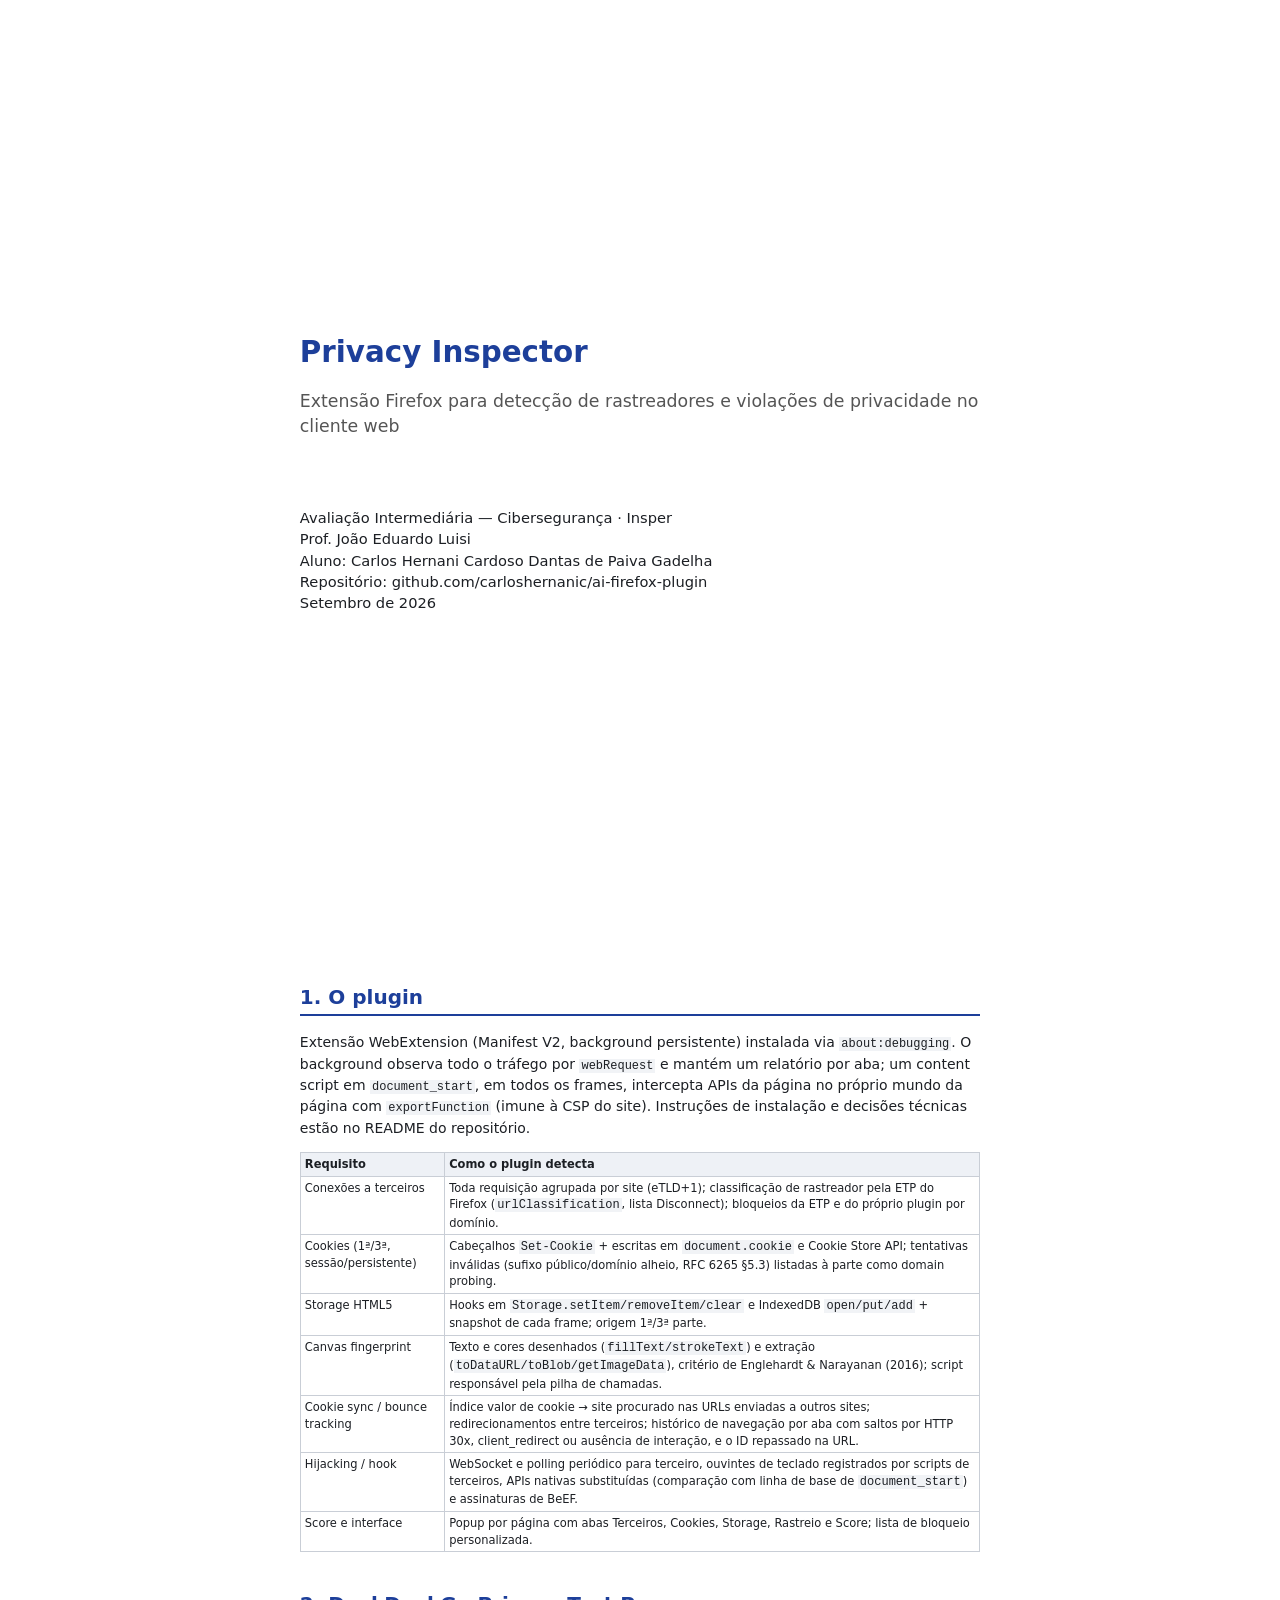
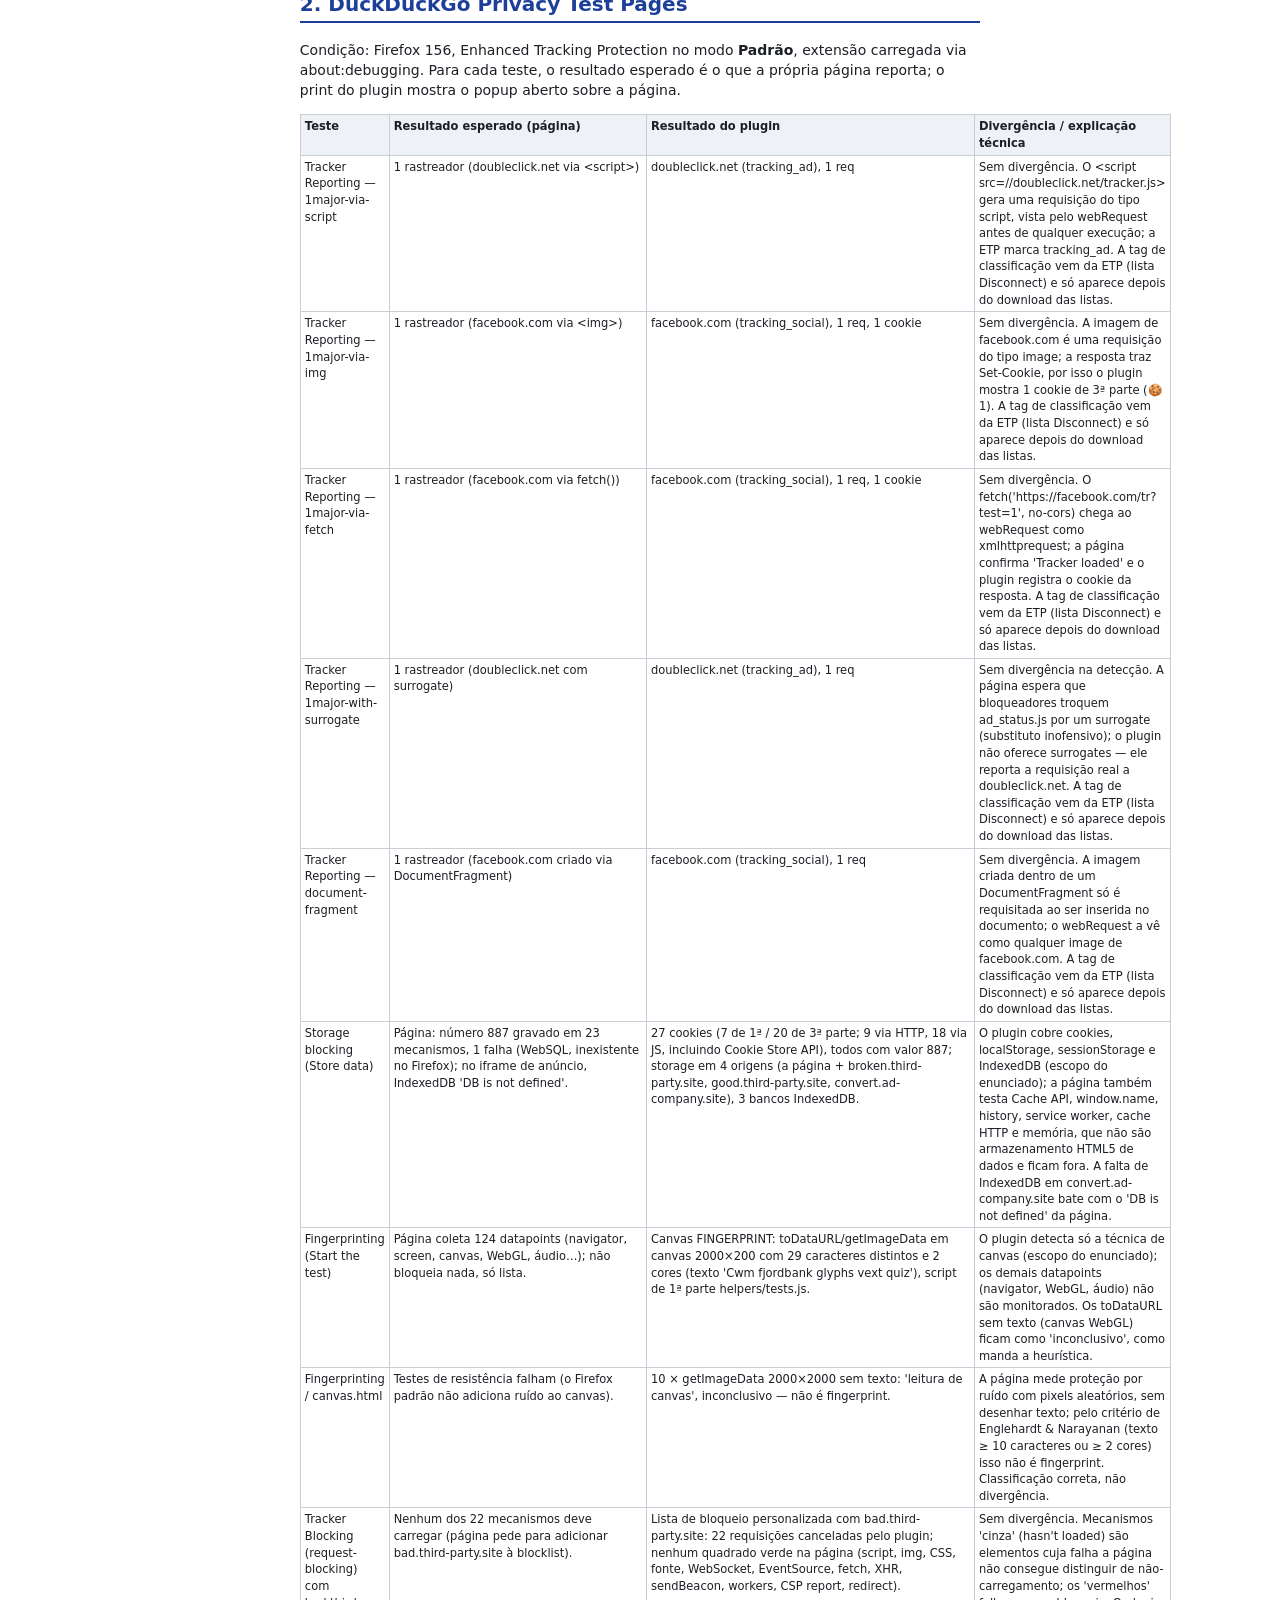
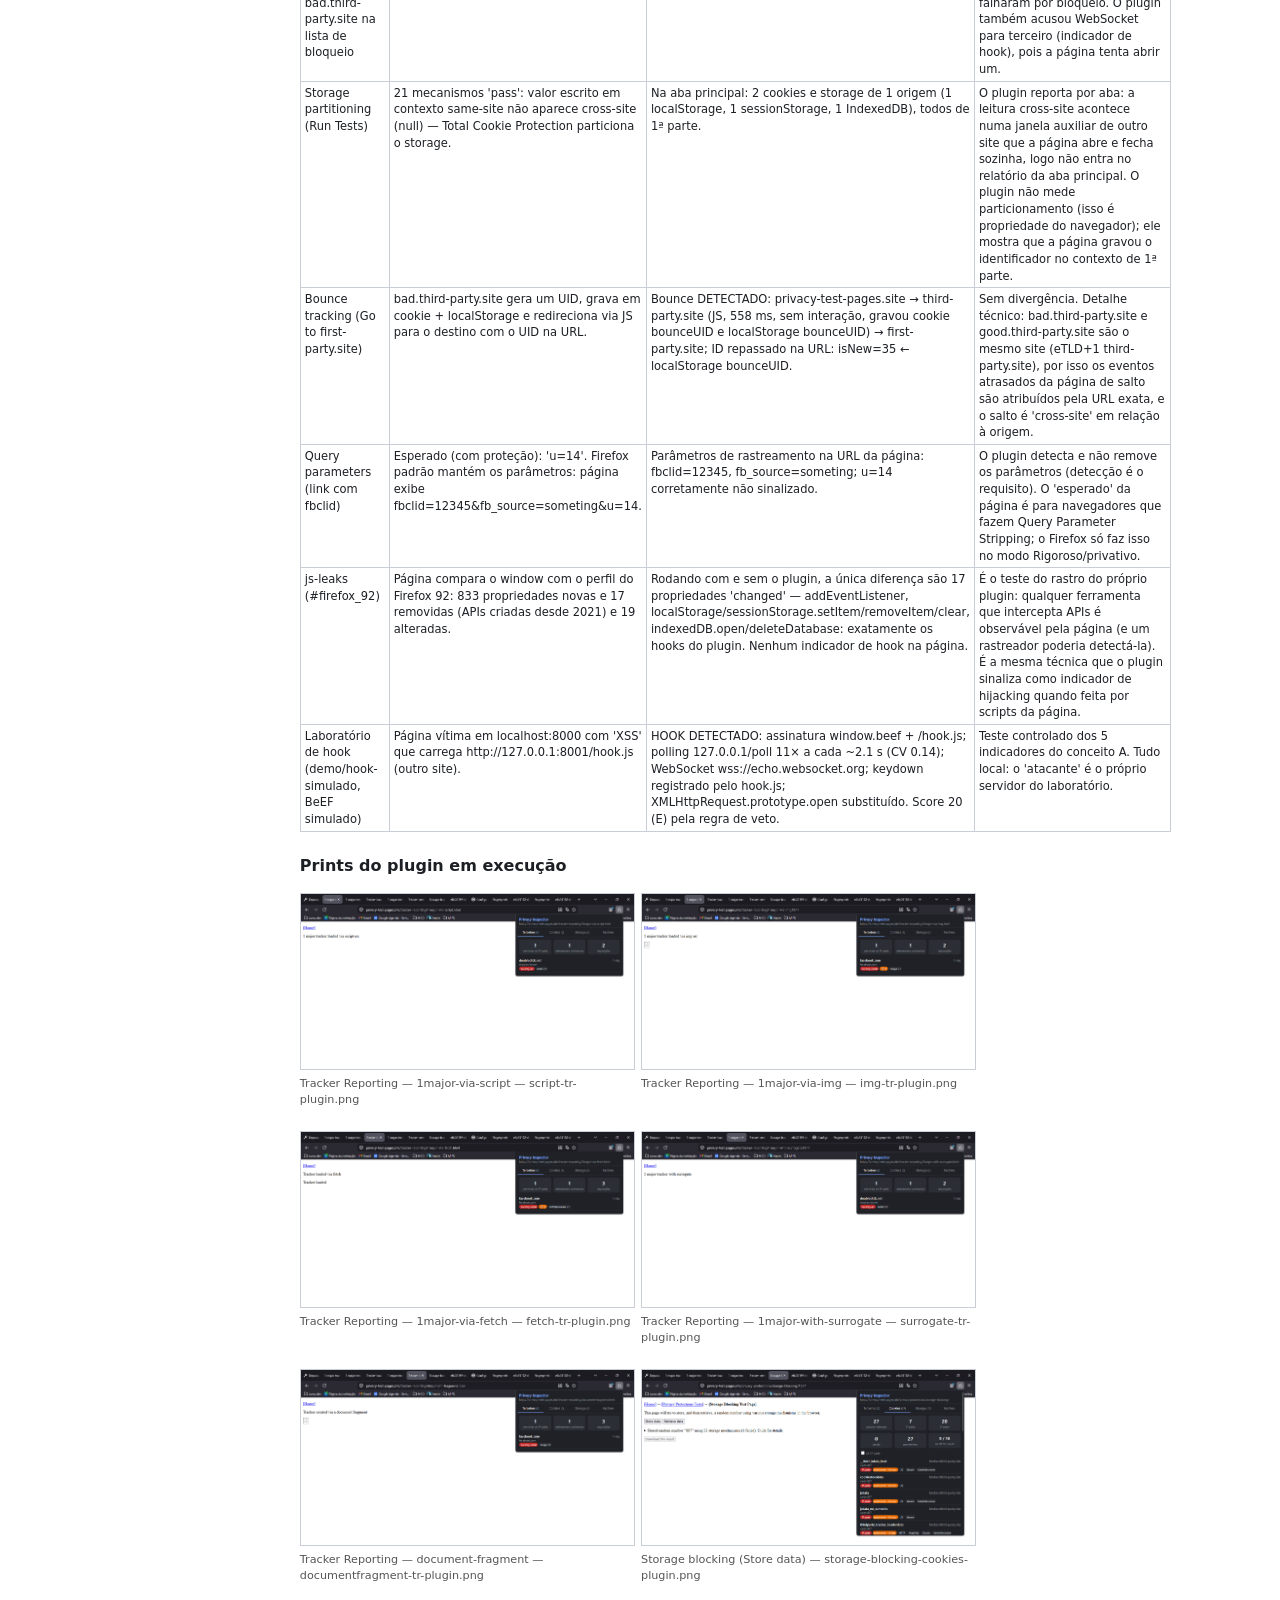
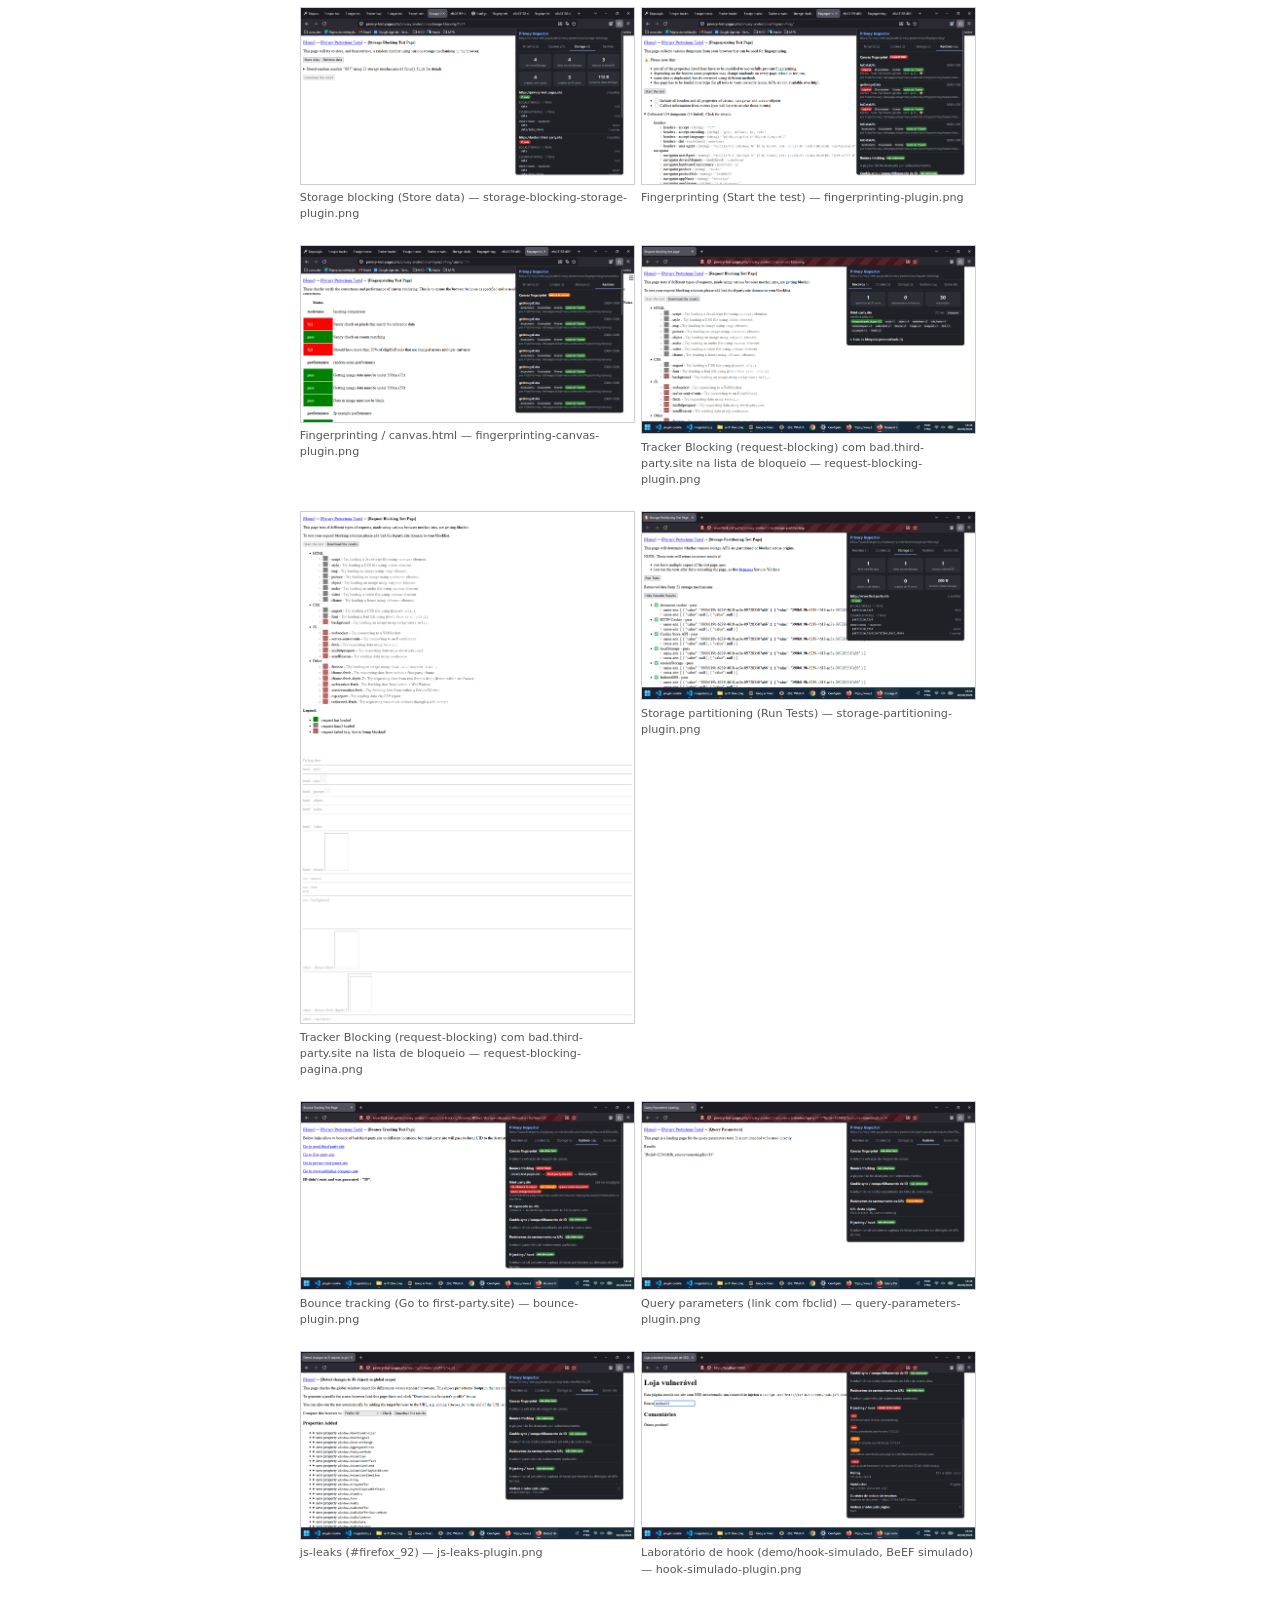
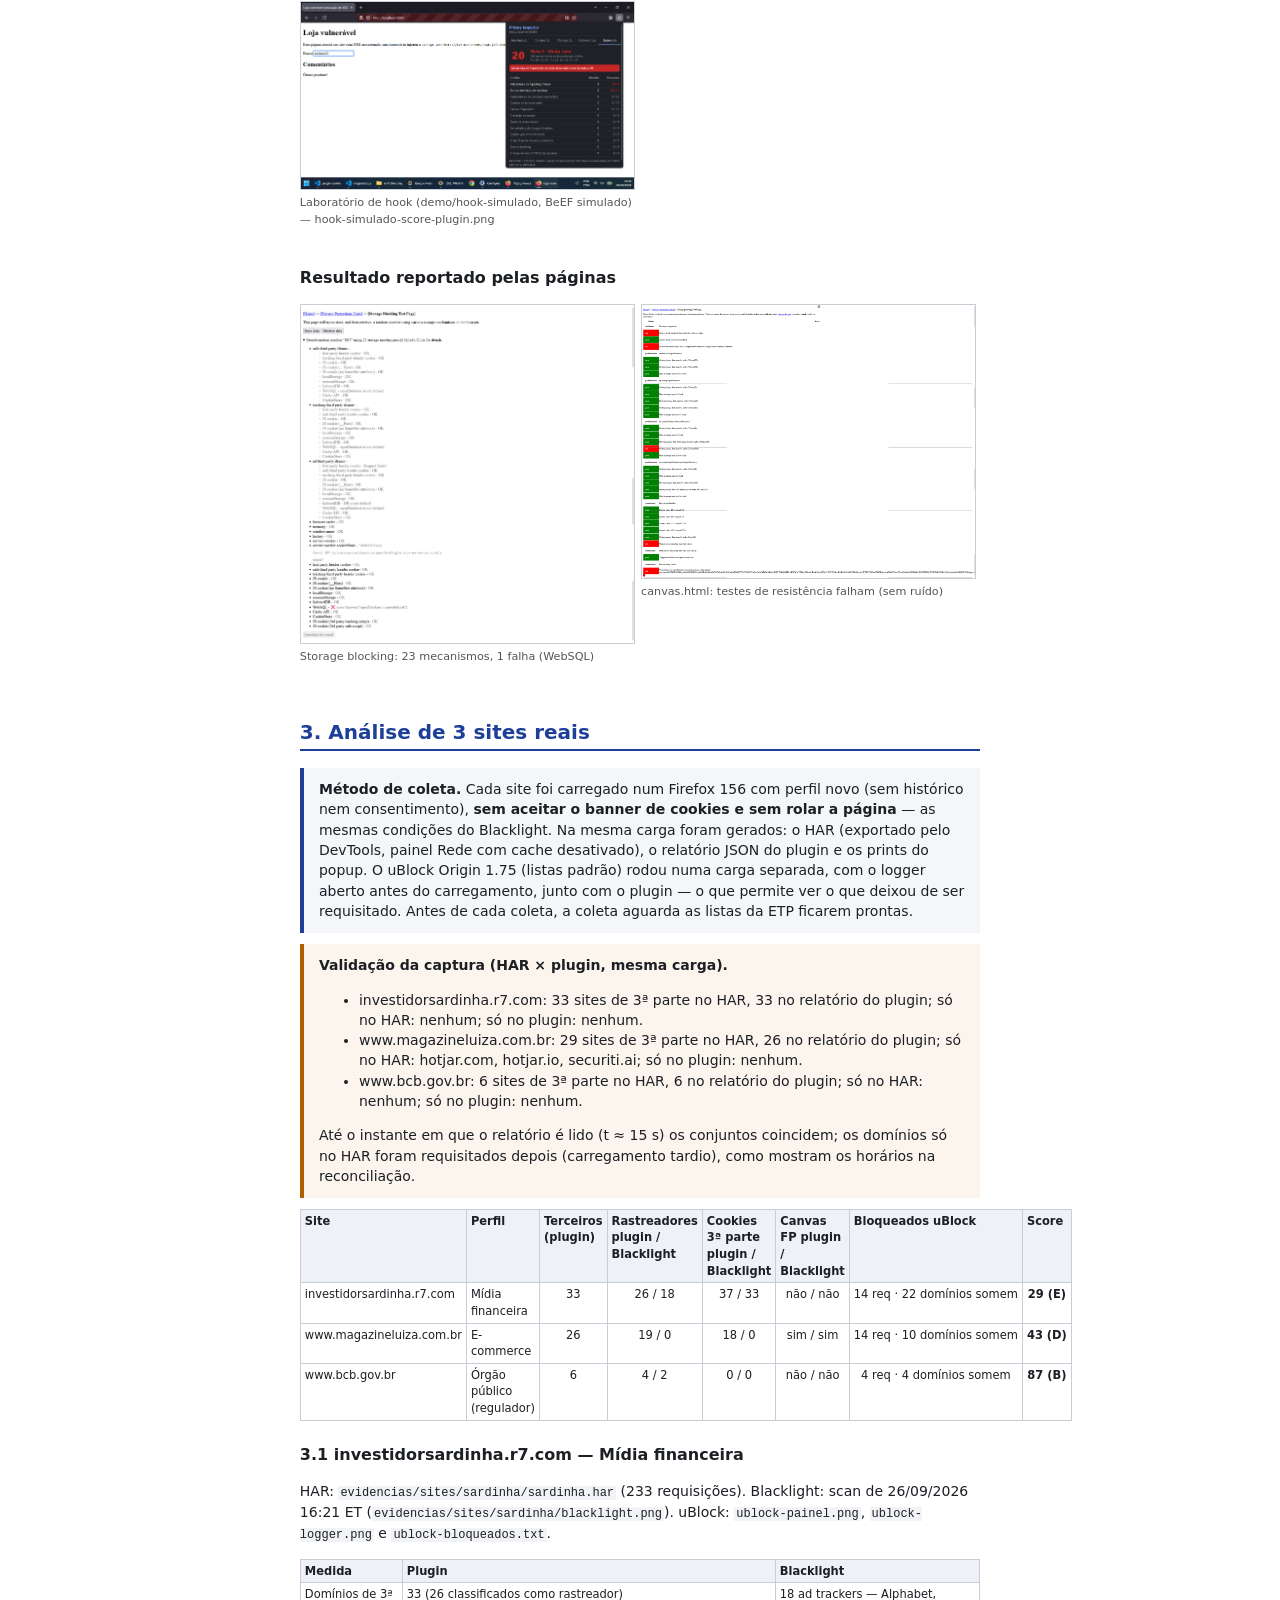
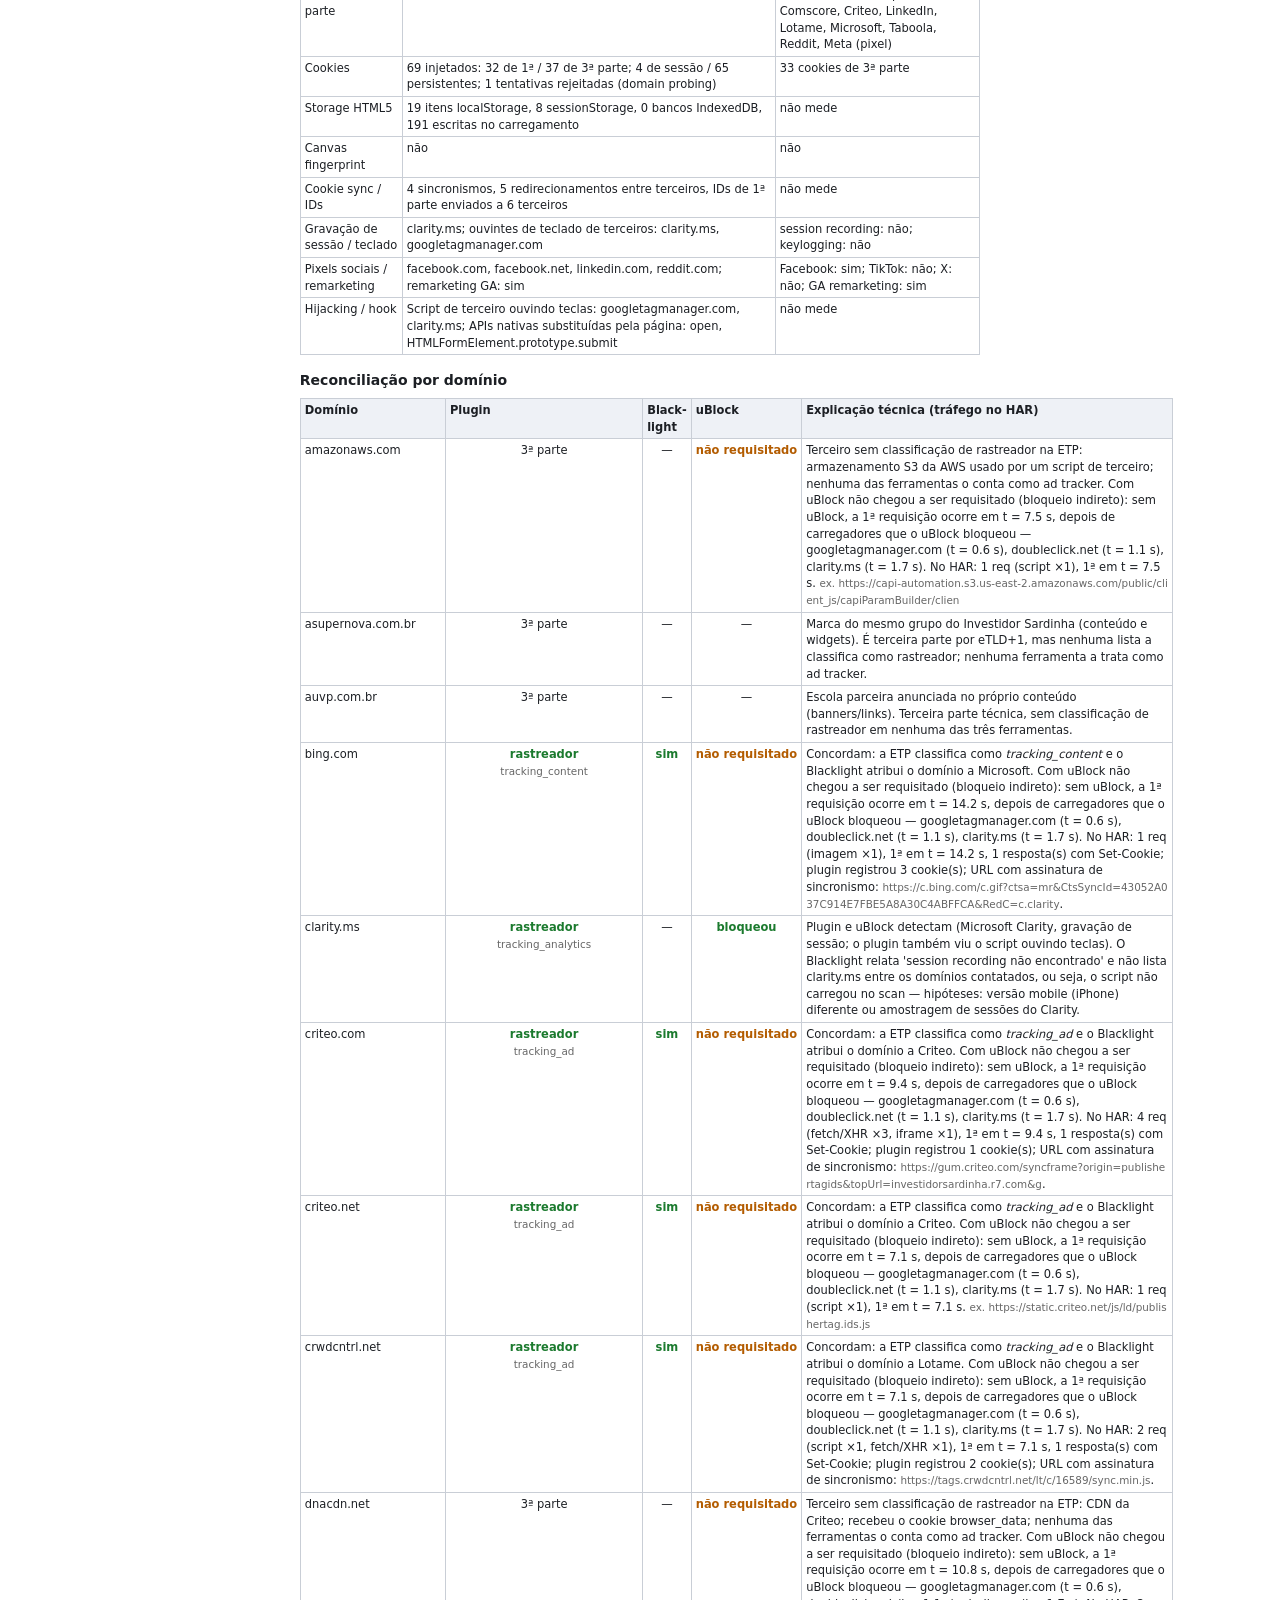
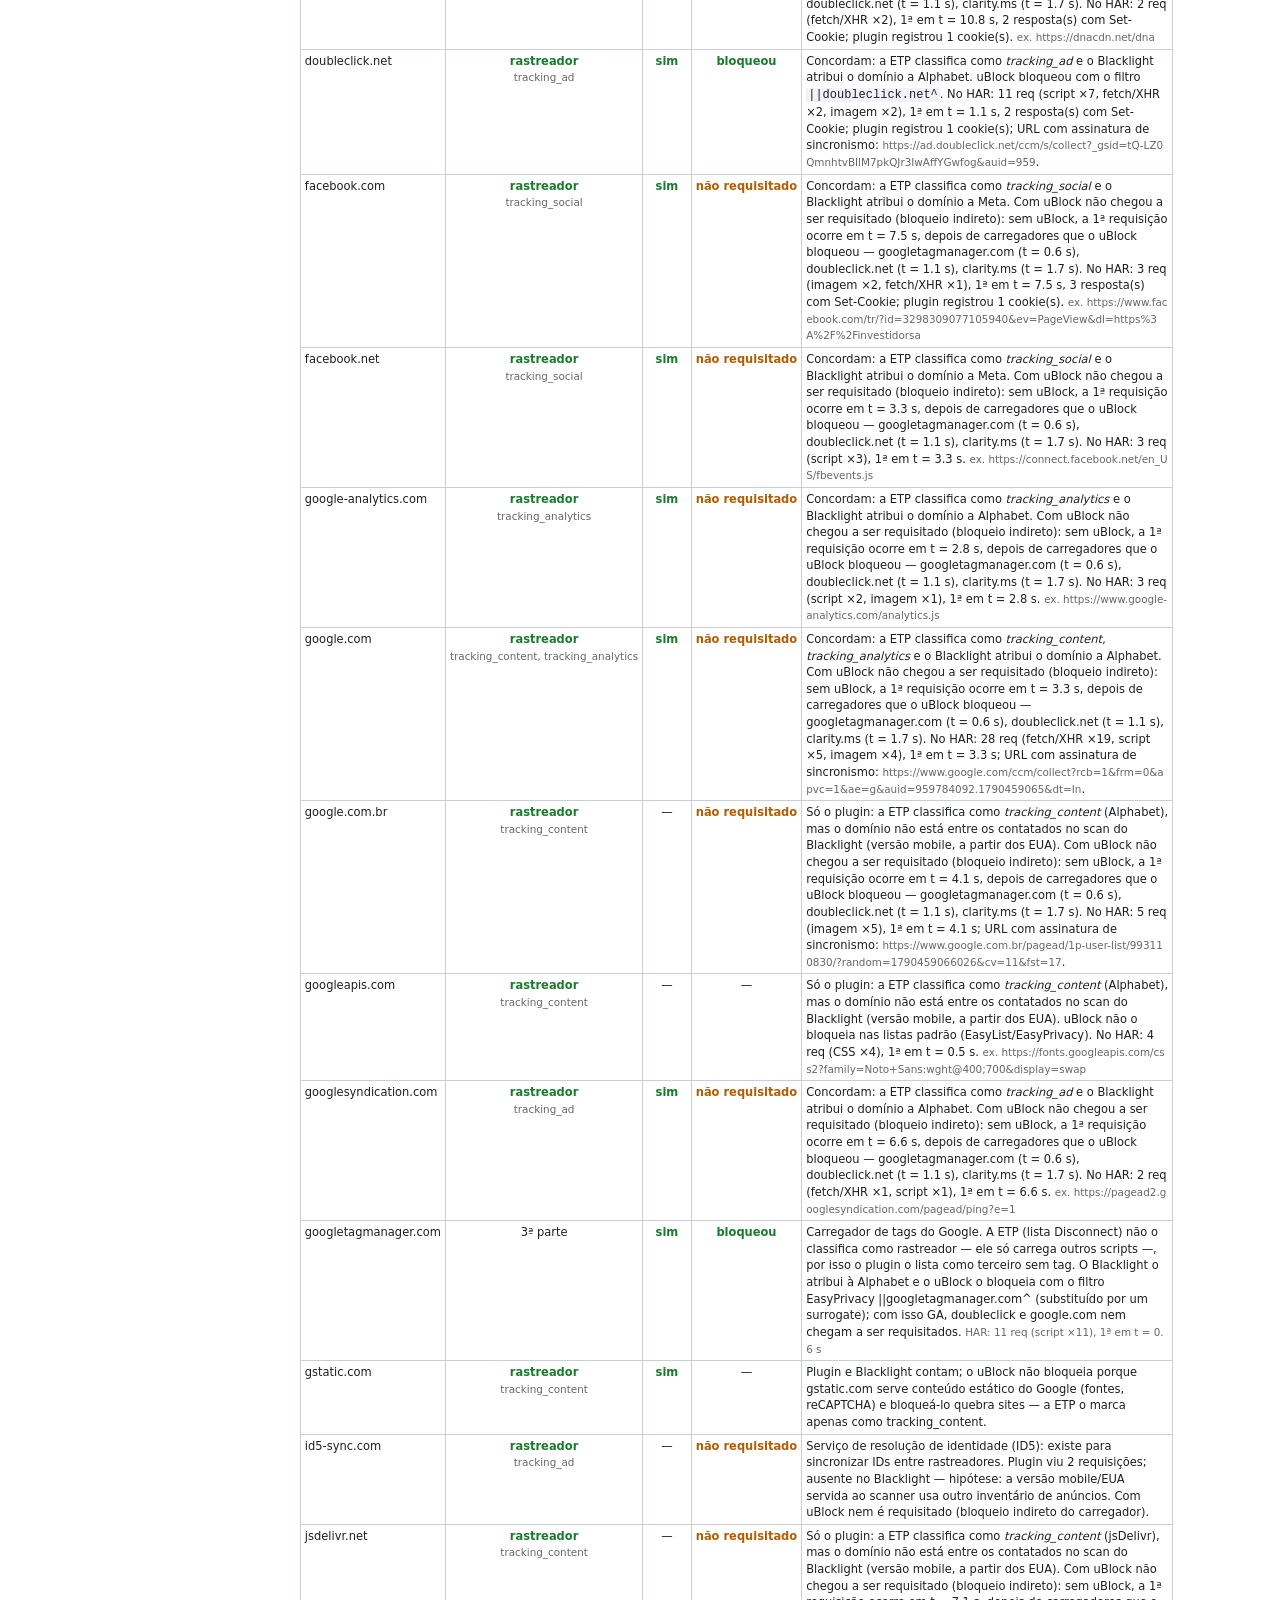
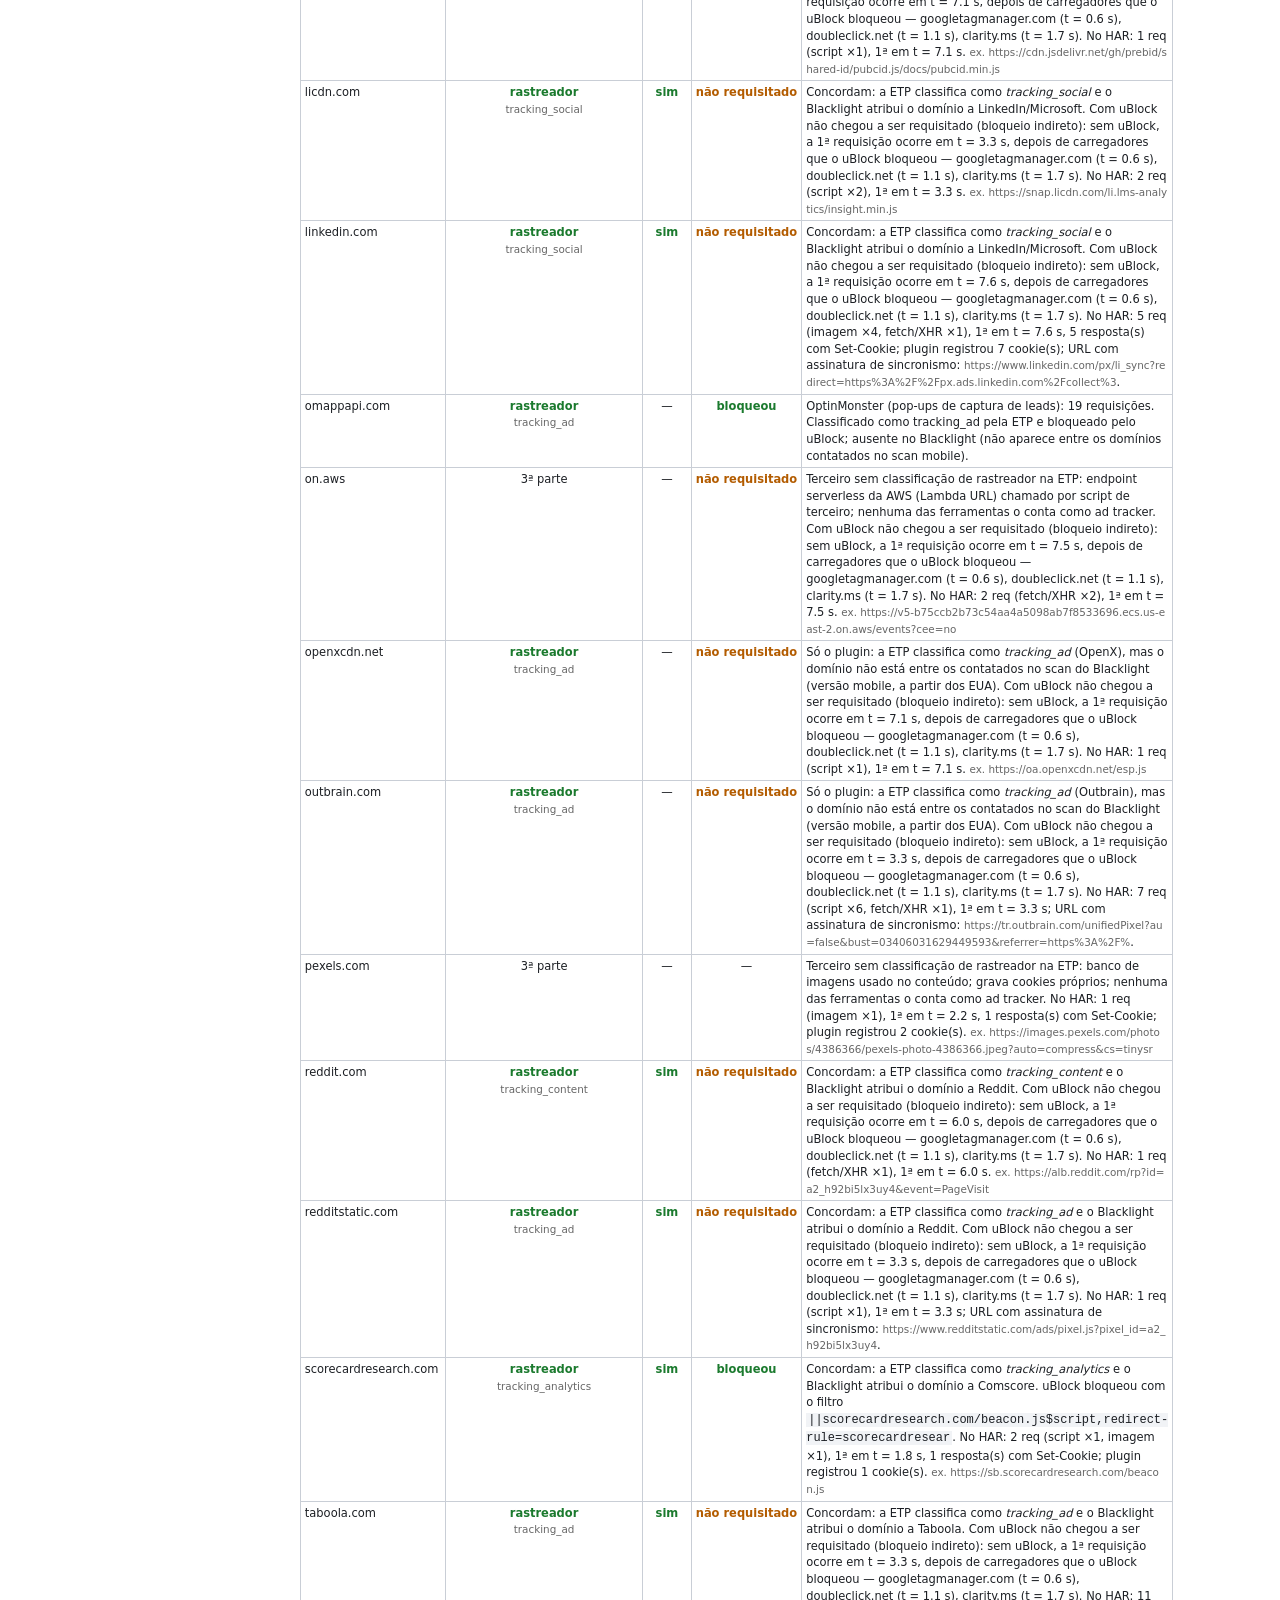
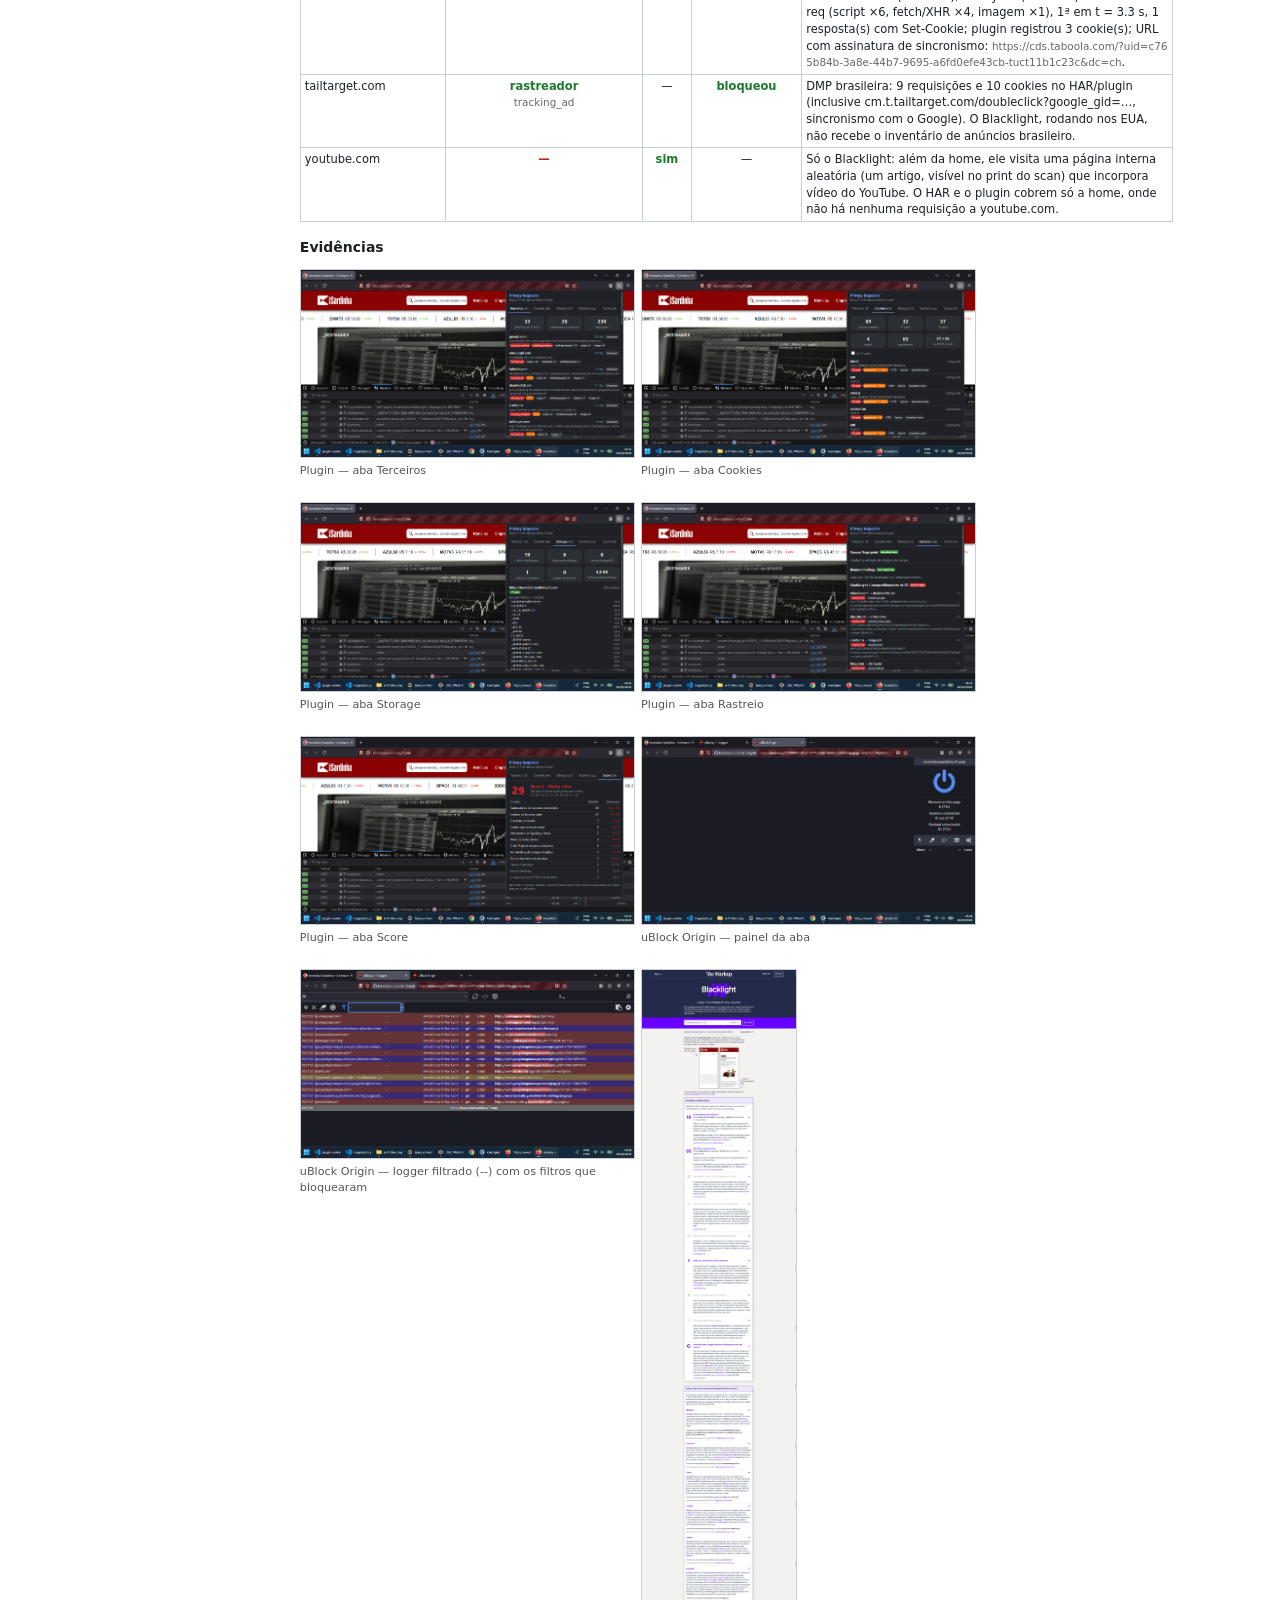
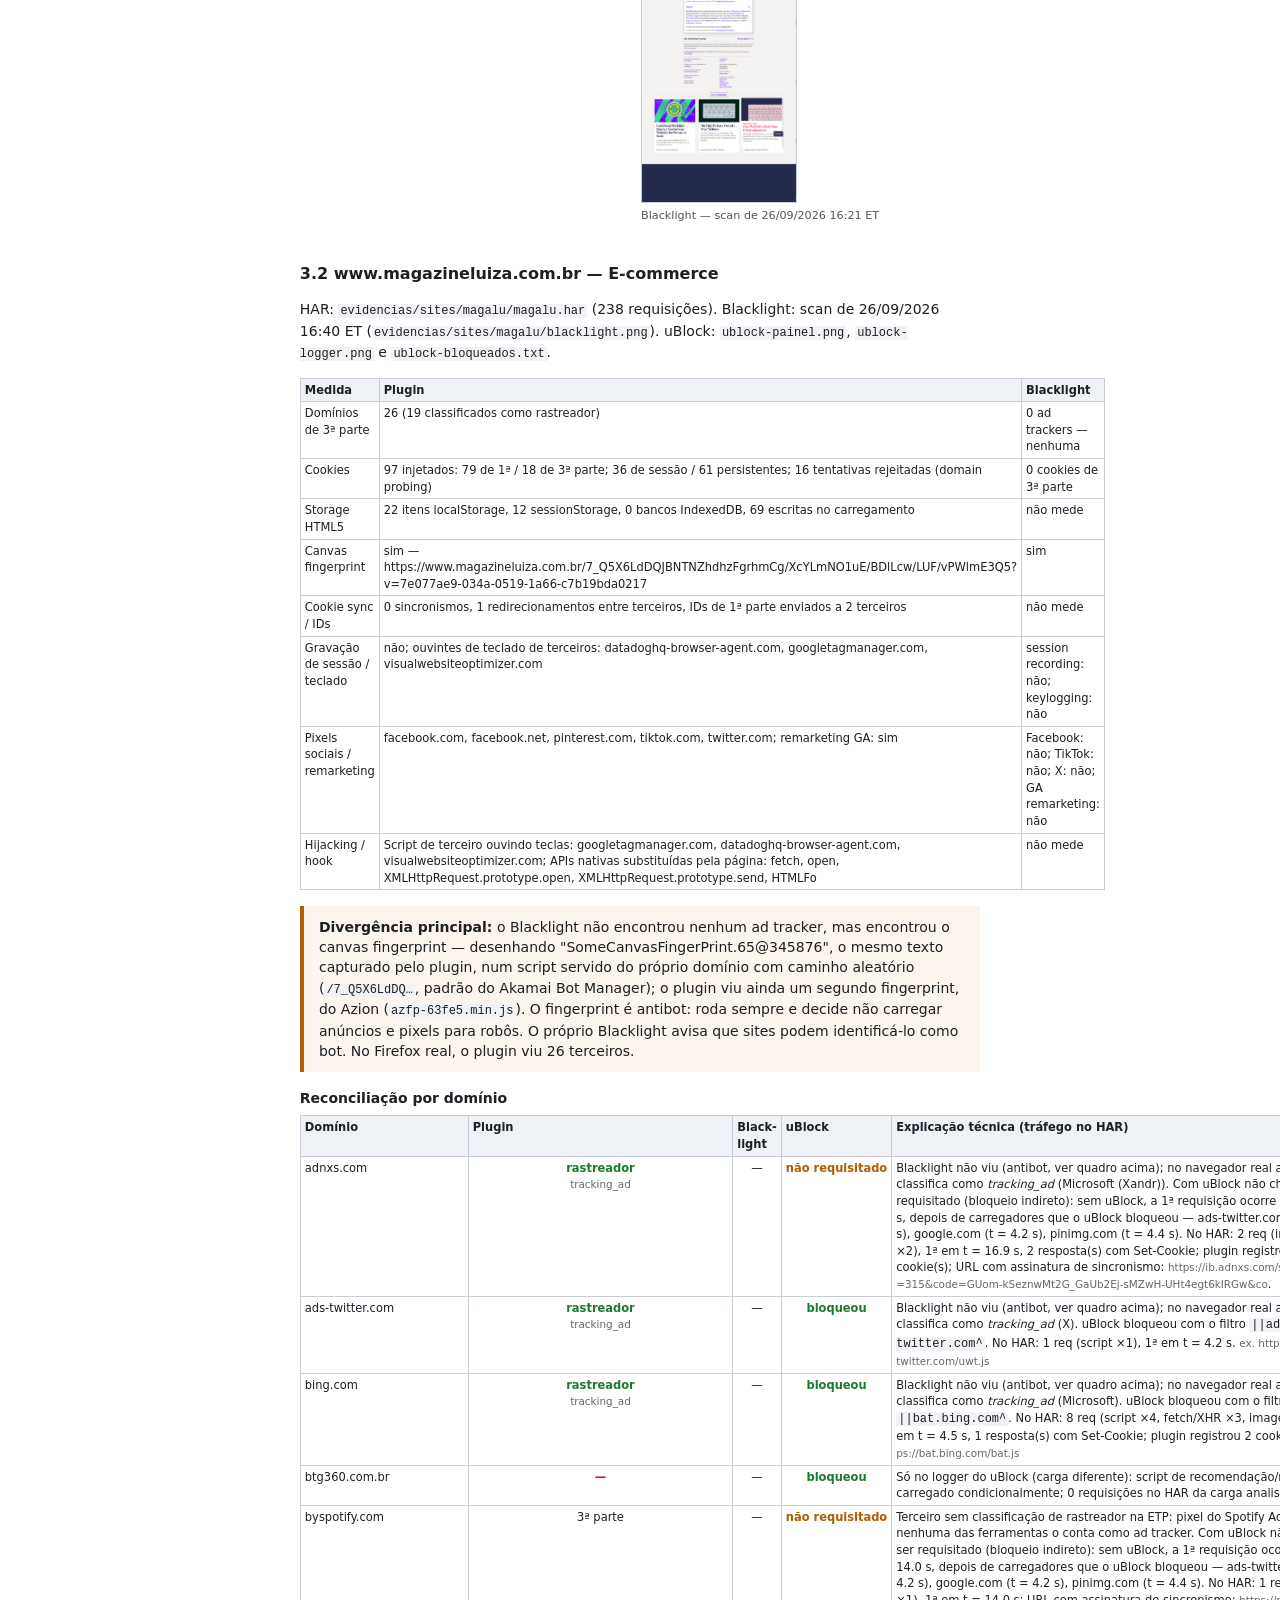
==== commit dffad2f2: "docs: explicações de divergência específicas por domínio Cada linha da reconciliação dos 3 sites pas" ====
--- a/docs/relatorio.html
+++ b/docs/relatorio.html
@@ -32,11 +32,11 @@
 <h2 class="pb">2. DuckDuckGo Privacy Test Pages</h2>
 <p>Condição: Firefox 156, Enhanced Tracking Protection no modo <b>Padrão</b>, extensão carregada via about:debugging. Para cada teste, o resultado esperado é o que a própria página reporta; o print do plugin mostra o popup aberto sobre a página.</p>
 <table><tr><th style="width:17%">Teste</th><th style="width:24%">Resultado esperado (página)</th><th style="width:27%">Resultado do plugin</th><th>Divergência / explicação técnica</th></tr>
-<tr><td>Tracker Reporting — 1major-via-script</td><td>1 rastreador (doubleclick.net via &lt;script&gt;)</td><td>doubleclick.net (tracking_ad), 1 req</td><td>Sem divergência na contagem. A tag de classificação vem da ETP do Firefox (lista Disconnect): num perfil recém-criado, antes do download das listas, o mesmo domínio aparece sem tag — por isso a coleta aguarda as listas carregarem.</td></tr>
-<tr><td>Tracker Reporting — 1major-via-img</td><td>1 rastreador (facebook.com via &lt;img&gt;)</td><td>facebook.com (tracking_social), 1 req, 1 cookie</td><td>Sem divergência na contagem. A tag de classificação vem da ETP do Firefox (lista Disconnect): num perfil recém-criado, antes do download das listas, o mesmo domínio aparece sem tag — por isso a coleta aguarda as listas carregarem.</td></tr>
-<tr><td>Tracker Reporting — 1major-via-fetch</td><td>1 rastreador (facebook.com via fetch())</td><td>facebook.com (tracking_social), 1 req, 1 cookie</td><td>Sem divergência na contagem. A tag de classificação vem da ETP do Firefox (lista Disconnect): num perfil recém-criado, antes do download das listas, o mesmo domínio aparece sem tag — por isso a coleta aguarda as listas carregarem.</td></tr>
-<tr><td>Tracker Reporting — 1major-with-surrogate</td><td>1 rastreador (doubleclick.net com surrogate)</td><td>doubleclick.net (tracking_ad), 1 req</td><td>Sem divergência na contagem. A tag de classificação vem da ETP do Firefox (lista Disconnect): num perfil recém-criado, antes do download das listas, o mesmo domínio aparece sem tag — por isso a coleta aguarda as listas carregarem.</td></tr>
-<tr><td>Tracker Reporting — document-fragment</td><td>1 rastreador (facebook.com criado via DocumentFragment)</td><td>facebook.com (tracking_social), 1 req</td><td>Sem divergência na contagem. A tag de classificação vem da ETP do Firefox (lista Disconnect): num perfil recém-criado, antes do download das listas, o mesmo domínio aparece sem tag — por isso a coleta aguarda as listas carregarem.</td></tr>
+<tr><td>Tracker Reporting — 1major-via-script</td><td>1 rastreador (doubleclick.net via &lt;script&gt;)</td><td>doubleclick.net (tracking_ad), 1 req</td><td>Sem divergência. O &lt;script src=//doubleclick.net/tracker.js&gt; gera uma requisição do tipo script, vista pelo webRequest antes de qualquer execução; a ETP marca tracking_ad. A tag de classificação vem da ETP (lista Disconnect) e só aparece depois do download das listas.</td></tr>
+<tr><td>Tracker Reporting — 1major-via-img</td><td>1 rastreador (facebook.com via &lt;img&gt;)</td><td>facebook.com (tracking_social), 1 req, 1 cookie</td><td>Sem divergência. A imagem de facebook.com é uma requisição do tipo image; a resposta traz Set-Cookie, por isso o plugin mostra 1 cookie de 3ª parte (🍪 1). A tag de classificação vem da ETP (lista Disconnect) e só aparece depois do download das listas.</td></tr>
+<tr><td>Tracker Reporting — 1major-via-fetch</td><td>1 rastreador (facebook.com via fetch())</td><td>facebook.com (tracking_social), 1 req, 1 cookie</td><td>Sem divergência. O fetch('https://facebook.com/tr?test=1', no-cors) chega ao webRequest como xmlhttprequest; a página confirma 'Tracker loaded' e o plugin registra o cookie da resposta. A tag de classificação vem da ETP (lista Disconnect) e só aparece depois do download das listas.</td></tr>
+<tr><td>Tracker Reporting — 1major-with-surrogate</td><td>1 rastreador (doubleclick.net com surrogate)</td><td>doubleclick.net (tracking_ad), 1 req</td><td>Sem divergência na detecção. A página espera que bloqueadores troquem ad_status.js por um surrogate (substituto inofensivo); o plugin não oferece surrogates — ele reporta a requisição real a doubleclick.net. A tag de classificação vem da ETP (lista Disconnect) e só aparece depois do download das listas.</td></tr>
+<tr><td>Tracker Reporting — document-fragment</td><td>1 rastreador (facebook.com criado via DocumentFragment)</td><td>facebook.com (tracking_social), 1 req</td><td>Sem divergência. A imagem criada dentro de um DocumentFragment só é requisitada ao ser inserida no documento; o webRequest a vê como qualquer image de facebook.com. A tag de classificação vem da ETP (lista Disconnect) e só aparece depois do download das listas.</td></tr>
 <tr><td>Storage blocking (Store data)</td><td>Página: número 887 gravado em 23 mecanismos, 1 falha (WebSQL, inexistente no Firefox); no iframe de anúncio, IndexedDB 'DB is not defined'.</td><td>27 cookies (7 de 1ª / 20 de 3ª parte; 9 via HTTP, 18 via JS, incluindo Cookie Store API), todos com valor 887; storage em 4 origens (a página + broken.third-party.site, good.third-party.site, convert.ad-company.site), 3 bancos IndexedDB.</td><td>O plugin cobre cookies, localStorage, sessionStorage e IndexedDB (escopo do enunciado); a página também testa Cache API, window.name, history, service worker, cache HTTP e memória, que não são armazenamento HTML5 de dados e ficam fora. A falta de IndexedDB em convert.ad-company.site bate com o 'DB is not defined' da página.</td></tr>
 <tr><td>Fingerprinting (Start the test)</td><td>Página coleta 124 datapoints (navigator, screen, canvas, WebGL, áudio…); não bloqueia nada, só lista.</td><td>Canvas FINGERPRINT: toDataURL/getImageData em canvas 2000×200 com 29 caracteres distintos e 2 cores (texto 'Cwm fjordbank glyphs vext quiz'), script de 1ª parte helpers/tests.js.</td><td>O plugin detecta só a técnica de canvas (escopo do enunciado); os demais datapoints (navigator, WebGL, áudio) não são monitorados. Os toDataURL sem texto (canvas WebGL) ficam como 'inconclusivo', como manda a heurística.</td></tr>
 <tr><td>Fingerprinting / canvas.html</td><td>Testes de resistência falham (o Firefox padrão não adiciona ruído ao canvas).</td><td>10 × getImageData 2000×2000 sem texto: 'leitura de canvas', inconclusivo — não é fingerprint.</td><td>A página mede proteção por ruído com pixels aleatórios, sem desenhar texto; pelo critério de Englehardt & Narayanan (texto ≥ 10 caracteres ou ≥ 2 cores) isso não é fingerprint. Classificação correta, não divergência.</td></tr>
@@ -80,39 +80,39 @@
 <p>HAR: <code>evidencias/sites/sardinha/sardinha.har</code> (233 requisições). Blacklight: scan de 26/09/2026 16:21 ET (<code>evidencias/sites/sardinha/blacklight.png</code>). uBlock: <code>ublock-painel.png</code>, <code>ublock-logger.png</code> e <code>ublock-bloqueados.txt</code>.</p>
 <table><tr><th>Medida</th><th>Plugin</th><th>Blacklight</th></tr><tr><td>Domínios de 3ª parte</td><td>33 (26 classificados como rastreador)</td><td>18 ad trackers — Alphabet, Comscore, Criteo, LinkedIn, Lotame, Microsoft, Taboola, Reddit, Meta (pixel)</td></tr><tr><td>Cookies</td><td>69 injetados: 32 de 1ª / 37 de 3ª parte; 4 de sessão / 65 persistentes; 1 tentativas rejeitadas (domain probing)</td><td>33 cookies de 3ª parte</td></tr><tr><td>Storage HTML5</td><td>19 itens localStorage, 8 sessionStorage, 0 bancos IndexedDB, 191 escritas no carregamento</td><td>não mede</td></tr><tr><td>Canvas fingerprint</td><td>não</td><td>não</td></tr><tr><td>Cookie sync / IDs</td><td>4 sincronismos, 5 redirecionamentos entre terceiros, IDs de 1ª parte enviados a 6 terceiros</td><td>não mede</td></tr><tr><td>Gravação de sessão / teclado</td><td>clarity.ms; ouvintes de teclado de terceiros: clarity.ms, googletagmanager.com</td><td>session recording: não; keylogging: não</td></tr><tr><td>Pixels sociais / remarketing</td><td>facebook.com, facebook.net, linkedin.com, reddit.com; remarketing GA: sim</td><td>Facebook: sim; TikTok: não; X: não; GA remarketing: sim</td></tr><tr><td>Hijacking / hook</td><td>Script de terceiro ouvindo teclas: googletagmanager.com, clarity.ms; APIs nativas substituídas pela página: open, HTMLFormElement.prototype.submit</td><td>não mede</td></tr></table>
 <h4>Reconciliação por domínio</h4>
-<table><tr><th style='width:20%'>Domínio</th><th>Plugin</th><th>Blacklight</th><th>uBlock</th><th>Explicação técnica (tráfego no HAR)</th></tr>
-<tr><td>amazonaws.com</td><td class='c'>3ª parte</td><td class='c'>—</td><td class='c'><span class='mid'>não requisitado</span></td><td>Terceiro sem classificação de rastreador (CDN/infraestrutura/widget). Com uBlock nem é requisitado: o script que o carregava foi bloqueado antes (bloqueio indireto). <span class='ev'>HAR: 1 req, ex. https://capi-automation.s3.us-east-2.amazonaws.com/public/client_js/capiParamBui</span></td></tr>
+<table><tr><th style='width:15%'>Domínio</th><th style='width:11%'>Plugin</th><th style='width:7%'>Black-light</th><th style='width:9%'>uBlock</th><th>Explicação técnica (tráfego no HAR)</th></tr>
+<tr><td>amazonaws.com</td><td class='c'>3ª parte</td><td class='c'>—</td><td class='c'><span class='mid'>não requisitado</span></td><td>Terceiro sem classificação de rastreador na ETP: armazenamento S3 da AWS usado por um script de terceiro; nenhuma das ferramentas o conta como ad tracker. Com uBlock não chegou a ser requisitado (bloqueio indireto): sem uBlock, a 1ª requisição ocorre em t = 7.5 s, depois de carregadores que o uBlock bloqueou — googletagmanager.com (t = 0.6 s), doubleclick.net (t = 1.1 s), clarity.ms (t = 1.7 s). No HAR: 1 req (script ×1), 1ª em t = 7.5 s. <span class='ev'>ex. https://capi-automation.s3.us-east-2.amazonaws.com/public/client_js/capiParamBuilder/clien</span></td></tr>
 <tr><td>asupernova.com.br</td><td class='c'>3ª parte</td><td class='c'>—</td><td class='c'>—</td><td>Marca do mesmo grupo do Investidor Sardinha (conteúdo e widgets). É terceira parte por eTLD+1, mas nenhuma lista a classifica como rastreador; nenhuma ferramenta a trata como ad tracker.</td></tr>
 <tr><td>auvp.com.br</td><td class='c'>3ª parte</td><td class='c'>—</td><td class='c'>—</td><td>Escola parceira anunciada no próprio conteúdo (banners/links). Terceira parte técnica, sem classificação de rastreador em nenhuma das três ferramentas.</td></tr>
-<tr><td>bing.com</td><td class='c'><span class='ok'>rastreador</span><br><span class='ev'>tracking_content</span></td><td class='c'><span class='ok'>sim</span></td><td class='c'><span class='mid'>não requisitado</span></td><td>Concordam: rastreador para plugin e Blacklight. Com uBlock nem é requisitado: o script que o carregava foi bloqueado antes (bloqueio indireto). Gravou 3 cookie(s). <span class='ev'>HAR: 1 req, ex. https://c.bing.com/c.gif?ctsa=mr&amp;CtsSyncId=43052A037C914E7FBE5A8A30C4ABFFCA&amp;RedC</span></td></tr>
+<tr><td>bing.com</td><td class='c'><span class='ok'>rastreador</span><br><span class='ev'>tracking_content</span></td><td class='c'><span class='ok'>sim</span></td><td class='c'><span class='mid'>não requisitado</span></td><td>Concordam: a ETP classifica como <i>tracking_content</i> e o Blacklight atribui o domínio a Microsoft. Com uBlock não chegou a ser requisitado (bloqueio indireto): sem uBlock, a 1ª requisição ocorre em t = 14.2 s, depois de carregadores que o uBlock bloqueou — googletagmanager.com (t = 0.6 s), doubleclick.net (t = 1.1 s), clarity.ms (t = 1.7 s). No HAR: 1 req (imagem ×1), 1ª em t = 14.2 s, 1 resposta(s) com Set-Cookie; plugin registrou 3 cookie(s); URL com assinatura de sincronismo: <span class='ev'>https://c.bing.com/c.gif?ctsa=mr&amp;CtsSyncId=43052A037C914E7FBE5A8A30C4ABFFCA&amp;RedC=c.clarity</span>.</td></tr>
 <tr><td>clarity.ms</td><td class='c'><span class='ok'>rastreador</span><br><span class='ev'>tracking_analytics</span></td><td class='c'>—</td><td class='c'><span class='ok'>bloqueou</span></td><td>Plugin e uBlock detectam (Microsoft Clarity, gravação de sessão; o plugin também viu o script ouvindo teclas). O Blacklight relata 'session recording não encontrado' e não lista clarity.ms entre os domínios contatados, ou seja, o script não carregou no scan — hipóteses: versão mobile (iPhone) diferente ou amostragem de sessões do Clarity.</td></tr>
-<tr><td>criteo.com</td><td class='c'><span class='ok'>rastreador</span><br><span class='ev'>tracking_ad</span></td><td class='c'><span class='ok'>sim</span></td><td class='c'><span class='mid'>não requisitado</span></td><td>Concordam: rastreador para plugin e Blacklight. Com uBlock nem é requisitado: o script que o carregava foi bloqueado antes (bloqueio indireto). Gravou 1 cookie(s). <span class='ev'>HAR: 4 req, ex. https://gum.criteo.com/syncframe?origin=publishertagids&amp;topUrl=investidorsardinh</span></td></tr>
-<tr><td>criteo.net</td><td class='c'><span class='ok'>rastreador</span><br><span class='ev'>tracking_ad</span></td><td class='c'><span class='ok'>sim</span></td><td class='c'><span class='mid'>não requisitado</span></td><td>Concordam: rastreador para plugin e Blacklight. Com uBlock nem é requisitado: o script que o carregava foi bloqueado antes (bloqueio indireto). <span class='ev'>HAR: 1 req, ex. https://static.criteo.net/js/ld/publishertag.ids.js</span></td></tr>
-<tr><td>crwdcntrl.net</td><td class='c'><span class='ok'>rastreador</span><br><span class='ev'>tracking_ad</span></td><td class='c'><span class='ok'>sim</span></td><td class='c'><span class='mid'>não requisitado</span></td><td>Concordam: rastreador para plugin e Blacklight. Com uBlock nem é requisitado: o script que o carregava foi bloqueado antes (bloqueio indireto). Gravou 2 cookie(s). <span class='ev'>HAR: 2 req, ex. https://tags.crwdcntrl.net/lt/c/16589/sync.min.js</span></td></tr>
-<tr><td>dnacdn.net</td><td class='c'>3ª parte</td><td class='c'>—</td><td class='c'><span class='mid'>não requisitado</span></td><td>Terceiro sem classificação de rastreador (CDN/infraestrutura/widget). Com uBlock nem é requisitado: o script que o carregava foi bloqueado antes (bloqueio indireto). Gravou 1 cookie(s). <span class='ev'>HAR: 2 req, ex. https://dnacdn.net/dna</span></td></tr>
-<tr><td>doubleclick.net</td><td class='c'><span class='ok'>rastreador</span><br><span class='ev'>tracking_ad</span></td><td class='c'><span class='ok'>sim</span></td><td class='c'><span class='ok'>bloqueou</span></td><td>Concordam: rastreador para plugin e Blacklight. uBlock bloqueou diretamente (). Gravou 1 cookie(s). <span class='ev'>HAR: 11 req, ex. https://securepubads.g.doubleclick.net/tag/js/gpt.js</span></td></tr>
-<tr><td>facebook.com</td><td class='c'><span class='ok'>rastreador</span><br><span class='ev'>tracking_social</span></td><td class='c'><span class='ok'>sim</span></td><td class='c'><span class='mid'>não requisitado</span></td><td>Concordam: rastreador para plugin e Blacklight. Com uBlock nem é requisitado: o script que o carregava foi bloqueado antes (bloqueio indireto). Gravou 1 cookie(s). <span class='ev'>HAR: 3 req, ex. https://www.facebook.com/tr/?id=3298309077105940&amp;ev=PageView&amp;dl=https%3A%2F%2Fin</span></td></tr>
-<tr><td>facebook.net</td><td class='c'><span class='ok'>rastreador</span><br><span class='ev'>tracking_social</span></td><td class='c'><span class='ok'>sim</span></td><td class='c'><span class='mid'>não requisitado</span></td><td>Concordam: rastreador para plugin e Blacklight. Com uBlock nem é requisitado: o script que o carregava foi bloqueado antes (bloqueio indireto). <span class='ev'>HAR: 3 req, ex. https://connect.facebook.net/en_US/fbevents.js</span></td></tr>
-<tr><td>google-analytics.com</td><td class='c'><span class='ok'>rastreador</span><br><span class='ev'>tracking_analytics</span></td><td class='c'><span class='ok'>sim</span></td><td class='c'><span class='mid'>não requisitado</span></td><td>Concordam: rastreador para plugin e Blacklight. Com uBlock nem é requisitado: o script que o carregava foi bloqueado antes (bloqueio indireto). <span class='ev'>HAR: 3 req, ex. https://www.google-analytics.com/analytics.js</span></td></tr>
-<tr><td>google.com</td><td class='c'><span class='ok'>rastreador</span><br><span class='ev'>tracking_content, tracking_analytics</span></td><td class='c'><span class='ok'>sim</span></td><td class='c'><span class='mid'>não requisitado</span></td><td>Concordam: rastreador para plugin e Blacklight. Com uBlock nem é requisitado: o script que o carregava foi bloqueado antes (bloqueio indireto). <span class='ev'>HAR: 28 req, ex. https://www.google.com/ccm/collect?rcb=1&amp;frm=0&amp;apvc=1&amp;ae=g&amp;auid=959784092.179045</span></td></tr>
-<tr><td>google.com.br</td><td class='c'><span class='ok'>rastreador</span><br><span class='ev'>tracking_content</span></td><td class='c'>—</td><td class='c'><span class='mid'>não requisitado</span></td><td>Só o plugin: o Blacklight carrega a versão mobile (iPhone) a partir dos EUA, com outro inventário de anúncios. Com uBlock nem é requisitado: o script que o carregava foi bloqueado antes (bloqueio indireto). <span class='ev'>HAR: 5 req, ex. https://www.google.com.br/ads/ga-audiences?v=1&amp;t=sr&amp;slf_rd=1&amp;_r=4&amp;tid=G-051LS1BL</span></td></tr>
-<tr><td>googleapis.com</td><td class='c'><span class='ok'>rastreador</span><br><span class='ev'>tracking_content</span></td><td class='c'>—</td><td class='c'>—</td><td>Só o plugin: o Blacklight carrega a versão mobile (iPhone) a partir dos EUA, com outro inventário de anúncios. uBlock não bloqueia nas listas padrão. <span class='ev'>HAR: 4 req, ex. https://fonts.googleapis.com/css2?family=Noto+Sans:wght@400;700&amp;display=swap</span></td></tr>
-<tr><td>googlesyndication.com</td><td class='c'><span class='ok'>rastreador</span><br><span class='ev'>tracking_ad</span></td><td class='c'><span class='ok'>sim</span></td><td class='c'><span class='mid'>não requisitado</span></td><td>Concordam: rastreador para plugin e Blacklight. Com uBlock nem é requisitado: o script que o carregava foi bloqueado antes (bloqueio indireto). <span class='ev'>HAR: 2 req, ex. https://pagead2.googlesyndication.com/pagead/ping?e=1</span></td></tr>
-<tr><td>googletagmanager.com</td><td class='c'>3ª parte</td><td class='c'><span class='ok'>sim</span></td><td class='c'><span class='ok'>bloqueou</span></td><td>Carregador de tags do Google. A ETP (lista Disconnect) não o classifica como rastreador — ele só carrega outros scripts —, por isso o plugin o lista como terceiro sem tag. O Blacklight o atribui à Alphabet e o uBlock o bloqueia com o filtro EasyPrivacy ||googletagmanager.com^ (substituído por um surrogate); com isso GA, doubleclick e google.com nem chegam a ser requisitados.</td></tr>
+<tr><td>criteo.com</td><td class='c'><span class='ok'>rastreador</span><br><span class='ev'>tracking_ad</span></td><td class='c'><span class='ok'>sim</span></td><td class='c'><span class='mid'>não requisitado</span></td><td>Concordam: a ETP classifica como <i>tracking_ad</i> e o Blacklight atribui o domínio a Criteo. Com uBlock não chegou a ser requisitado (bloqueio indireto): sem uBlock, a 1ª requisição ocorre em t = 9.4 s, depois de carregadores que o uBlock bloqueou — googletagmanager.com (t = 0.6 s), doubleclick.net (t = 1.1 s), clarity.ms (t = 1.7 s). No HAR: 4 req (fetch/XHR ×3, iframe ×1), 1ª em t = 9.4 s, 1 resposta(s) com Set-Cookie; plugin registrou 1 cookie(s); URL com assinatura de sincronismo: <span class='ev'>https://gum.criteo.com/syncframe?origin=publishertagids&amp;topUrl=investidorsardinha.r7.com&amp;g</span>.</td></tr>
+<tr><td>criteo.net</td><td class='c'><span class='ok'>rastreador</span><br><span class='ev'>tracking_ad</span></td><td class='c'><span class='ok'>sim</span></td><td class='c'><span class='mid'>não requisitado</span></td><td>Concordam: a ETP classifica como <i>tracking_ad</i> e o Blacklight atribui o domínio a Criteo. Com uBlock não chegou a ser requisitado (bloqueio indireto): sem uBlock, a 1ª requisição ocorre em t = 7.1 s, depois de carregadores que o uBlock bloqueou — googletagmanager.com (t = 0.6 s), doubleclick.net (t = 1.1 s), clarity.ms (t = 1.7 s). No HAR: 1 req (script ×1), 1ª em t = 7.1 s. <span class='ev'>ex. https://static.criteo.net/js/ld/publishertag.ids.js</span></td></tr>
+<tr><td>crwdcntrl.net</td><td class='c'><span class='ok'>rastreador</span><br><span class='ev'>tracking_ad</span></td><td class='c'><span class='ok'>sim</span></td><td class='c'><span class='mid'>não requisitado</span></td><td>Concordam: a ETP classifica como <i>tracking_ad</i> e o Blacklight atribui o domínio a Lotame. Com uBlock não chegou a ser requisitado (bloqueio indireto): sem uBlock, a 1ª requisição ocorre em t = 7.1 s, depois de carregadores que o uBlock bloqueou — googletagmanager.com (t = 0.6 s), doubleclick.net (t = 1.1 s), clarity.ms (t = 1.7 s). No HAR: 2 req (script ×1, fetch/XHR ×1), 1ª em t = 7.1 s, 1 resposta(s) com Set-Cookie; plugin registrou 2 cookie(s); URL com assinatura de sincronismo: <span class='ev'>https://tags.crwdcntrl.net/lt/c/16589/sync.min.js</span>.</td></tr>
+<tr><td>dnacdn.net</td><td class='c'>3ª parte</td><td class='c'>—</td><td class='c'><span class='mid'>não requisitado</span></td><td>Terceiro sem classificação de rastreador na ETP: CDN da Criteo; recebeu o cookie browser_data; nenhuma das ferramentas o conta como ad tracker. Com uBlock não chegou a ser requisitado (bloqueio indireto): sem uBlock, a 1ª requisição ocorre em t = 10.8 s, depois de carregadores que o uBlock bloqueou — googletagmanager.com (t = 0.6 s), doubleclick.net (t = 1.1 s), clarity.ms (t = 1.7 s). No HAR: 2 req (fetch/XHR ×2), 1ª em t = 10.8 s, 2 resposta(s) com Set-Cookie; plugin registrou 1 cookie(s). <span class='ev'>ex. https://dnacdn.net/dna</span></td></tr>
+<tr><td>doubleclick.net</td><td class='c'><span class='ok'>rastreador</span><br><span class='ev'>tracking_ad</span></td><td class='c'><span class='ok'>sim</span></td><td class='c'><span class='ok'>bloqueou</span></td><td>Concordam: a ETP classifica como <i>tracking_ad</i> e o Blacklight atribui o domínio a Alphabet. uBlock bloqueou com o filtro <code>||doubleclick.net^</code>. No HAR: 11 req (script ×7, fetch/XHR ×2, imagem ×2), 1ª em t = 1.1 s, 2 resposta(s) com Set-Cookie; plugin registrou 1 cookie(s); URL com assinatura de sincronismo: <span class='ev'>https://ad.doubleclick.net/ccm/s/collect?_gsid=tQ-LZ0QmnhtvBIlM7pkQJr3IwAffYGwfog&amp;auid=959</span>.</td></tr>
+<tr><td>facebook.com</td><td class='c'><span class='ok'>rastreador</span><br><span class='ev'>tracking_social</span></td><td class='c'><span class='ok'>sim</span></td><td class='c'><span class='mid'>não requisitado</span></td><td>Concordam: a ETP classifica como <i>tracking_social</i> e o Blacklight atribui o domínio a Meta. Com uBlock não chegou a ser requisitado (bloqueio indireto): sem uBlock, a 1ª requisição ocorre em t = 7.5 s, depois de carregadores que o uBlock bloqueou — googletagmanager.com (t = 0.6 s), doubleclick.net (t = 1.1 s), clarity.ms (t = 1.7 s). No HAR: 3 req (imagem ×2, fetch/XHR ×1), 1ª em t = 7.5 s, 3 resposta(s) com Set-Cookie; plugin registrou 1 cookie(s). <span class='ev'>ex. https://www.facebook.com/tr/?id=3298309077105940&amp;ev=PageView&amp;dl=https%3A%2F%2Finvestidorsa</span></td></tr>
+<tr><td>facebook.net</td><td class='c'><span class='ok'>rastreador</span><br><span class='ev'>tracking_social</span></td><td class='c'><span class='ok'>sim</span></td><td class='c'><span class='mid'>não requisitado</span></td><td>Concordam: a ETP classifica como <i>tracking_social</i> e o Blacklight atribui o domínio a Meta. Com uBlock não chegou a ser requisitado (bloqueio indireto): sem uBlock, a 1ª requisição ocorre em t = 3.3 s, depois de carregadores que o uBlock bloqueou — googletagmanager.com (t = 0.6 s), doubleclick.net (t = 1.1 s), clarity.ms (t = 1.7 s). No HAR: 3 req (script ×3), 1ª em t = 3.3 s. <span class='ev'>ex. https://connect.facebook.net/en_US/fbevents.js</span></td></tr>
+<tr><td>google-analytics.com</td><td class='c'><span class='ok'>rastreador</span><br><span class='ev'>tracking_analytics</span></td><td class='c'><span class='ok'>sim</span></td><td class='c'><span class='mid'>não requisitado</span></td><td>Concordam: a ETP classifica como <i>tracking_analytics</i> e o Blacklight atribui o domínio a Alphabet. Com uBlock não chegou a ser requisitado (bloqueio indireto): sem uBlock, a 1ª requisição ocorre em t = 2.8 s, depois de carregadores que o uBlock bloqueou — googletagmanager.com (t = 0.6 s), doubleclick.net (t = 1.1 s), clarity.ms (t = 1.7 s). No HAR: 3 req (script ×2, imagem ×1), 1ª em t = 2.8 s. <span class='ev'>ex. https://www.google-analytics.com/analytics.js</span></td></tr>
+<tr><td>google.com</td><td class='c'><span class='ok'>rastreador</span><br><span class='ev'>tracking_content, tracking_analytics</span></td><td class='c'><span class='ok'>sim</span></td><td class='c'><span class='mid'>não requisitado</span></td><td>Concordam: a ETP classifica como <i>tracking_content, tracking_analytics</i> e o Blacklight atribui o domínio a Alphabet. Com uBlock não chegou a ser requisitado (bloqueio indireto): sem uBlock, a 1ª requisição ocorre em t = 3.3 s, depois de carregadores que o uBlock bloqueou — googletagmanager.com (t = 0.6 s), doubleclick.net (t = 1.1 s), clarity.ms (t = 1.7 s). No HAR: 28 req (fetch/XHR ×19, script ×5, imagem ×4), 1ª em t = 3.3 s; URL com assinatura de sincronismo: <span class='ev'>https://www.google.com/ccm/collect?rcb=1&amp;frm=0&amp;apvc=1&amp;ae=g&amp;auid=959784092.1790459065&amp;dt=In</span>.</td></tr>
+<tr><td>google.com.br</td><td class='c'><span class='ok'>rastreador</span><br><span class='ev'>tracking_content</span></td><td class='c'>—</td><td class='c'><span class='mid'>não requisitado</span></td><td>Só o plugin: a ETP classifica como <i>tracking_content</i> (Alphabet), mas o domínio não está entre os contatados no scan do Blacklight (versão mobile, a partir dos EUA). Com uBlock não chegou a ser requisitado (bloqueio indireto): sem uBlock, a 1ª requisição ocorre em t = 4.1 s, depois de carregadores que o uBlock bloqueou — googletagmanager.com (t = 0.6 s), doubleclick.net (t = 1.1 s), clarity.ms (t = 1.7 s). No HAR: 5 req (imagem ×5), 1ª em t = 4.1 s; URL com assinatura de sincronismo: <span class='ev'>https://www.google.com.br/pagead/1p-user-list/993110830/?random=1790459066026&amp;cv=11&amp;fst=17</span>.</td></tr>
+<tr><td>googleapis.com</td><td class='c'><span class='ok'>rastreador</span><br><span class='ev'>tracking_content</span></td><td class='c'>—</td><td class='c'>—</td><td>Só o plugin: a ETP classifica como <i>tracking_content</i> (Alphabet), mas o domínio não está entre os contatados no scan do Blacklight (versão mobile, a partir dos EUA). uBlock não o bloqueia nas listas padrão (EasyList/EasyPrivacy). No HAR: 4 req (CSS ×4), 1ª em t = 0.5 s. <span class='ev'>ex. https://fonts.googleapis.com/css2?family=Noto+Sans:wght@400;700&amp;display=swap</span></td></tr>
+<tr><td>googlesyndication.com</td><td class='c'><span class='ok'>rastreador</span><br><span class='ev'>tracking_ad</span></td><td class='c'><span class='ok'>sim</span></td><td class='c'><span class='mid'>não requisitado</span></td><td>Concordam: a ETP classifica como <i>tracking_ad</i> e o Blacklight atribui o domínio a Alphabet. Com uBlock não chegou a ser requisitado (bloqueio indireto): sem uBlock, a 1ª requisição ocorre em t = 6.6 s, depois de carregadores que o uBlock bloqueou — googletagmanager.com (t = 0.6 s), doubleclick.net (t = 1.1 s), clarity.ms (t = 1.7 s). No HAR: 2 req (fetch/XHR ×1, script ×1), 1ª em t = 6.6 s. <span class='ev'>ex. https://pagead2.googlesyndication.com/pagead/ping?e=1</span></td></tr>
+<tr><td>googletagmanager.com</td><td class='c'>3ª parte</td><td class='c'><span class='ok'>sim</span></td><td class='c'><span class='ok'>bloqueou</span></td><td>Carregador de tags do Google. A ETP (lista Disconnect) não o classifica como rastreador — ele só carrega outros scripts —, por isso o plugin o lista como terceiro sem tag. O Blacklight o atribui à Alphabet e o uBlock o bloqueia com o filtro EasyPrivacy ||googletagmanager.com^ (substituído por um surrogate); com isso GA, doubleclick e google.com nem chegam a ser requisitados. <span class='ev'>HAR: 11 req (script ×11), 1ª em t = 0.6 s</span></td></tr>
 <tr><td>gstatic.com</td><td class='c'><span class='ok'>rastreador</span><br><span class='ev'>tracking_content</span></td><td class='c'><span class='ok'>sim</span></td><td class='c'>—</td><td>Plugin e Blacklight contam; o uBlock não bloqueia porque gstatic.com serve conteúdo estático do Google (fontes, reCAPTCHA) e bloqueá-lo quebra sites — a ETP o marca apenas como tracking_content.</td></tr>
 <tr><td>id5-sync.com</td><td class='c'><span class='ok'>rastreador</span><br><span class='ev'>tracking_ad</span></td><td class='c'>—</td><td class='c'><span class='mid'>não requisitado</span></td><td>Serviço de resolução de identidade (ID5): existe para sincronizar IDs entre rastreadores. Plugin viu 2 requisições; ausente no Blacklight — hipótese: a versão mobile/EUA servida ao scanner usa outro inventário de anúncios. Com uBlock nem é requisitado (bloqueio indireto do carregador).</td></tr>
-<tr><td>jsdelivr.net</td><td class='c'><span class='ok'>rastreador</span><br><span class='ev'>tracking_content</span></td><td class='c'>—</td><td class='c'><span class='mid'>não requisitado</span></td><td>Só o plugin: o Blacklight carrega a versão mobile (iPhone) a partir dos EUA, com outro inventário de anúncios. Com uBlock nem é requisitado: o script que o carregava foi bloqueado antes (bloqueio indireto). <span class='ev'>HAR: 1 req, ex. https://cdn.jsdelivr.net/gh/prebid/shared-id/pubcid.js/docs/pubcid.min.js</span></td></tr>
-<tr><td>licdn.com</td><td class='c'><span class='ok'>rastreador</span><br><span class='ev'>tracking_social</span></td><td class='c'><span class='ok'>sim</span></td><td class='c'><span class='mid'>não requisitado</span></td><td>Concordam: rastreador para plugin e Blacklight. Com uBlock nem é requisitado: o script que o carregava foi bloqueado antes (bloqueio indireto). <span class='ev'>HAR: 2 req, ex. https://snap.licdn.com/li.lms-analytics/insight.min.js</span></td></tr>
-<tr><td>linkedin.com</td><td class='c'><span class='ok'>rastreador</span><br><span class='ev'>tracking_social</span></td><td class='c'><span class='ok'>sim</span></td><td class='c'><span class='mid'>não requisitado</span></td><td>Concordam: rastreador para plugin e Blacklight. Com uBlock nem é requisitado: o script que o carregava foi bloqueado antes (bloqueio indireto). Gravou 7 cookie(s). <span class='ev'>HAR: 5 req, ex. https://px.ads.linkedin.com/wa/?medium=fetch&amp;fmt=g</span></td></tr>
+<tr><td>jsdelivr.net</td><td class='c'><span class='ok'>rastreador</span><br><span class='ev'>tracking_content</span></td><td class='c'>—</td><td class='c'><span class='mid'>não requisitado</span></td><td>Só o plugin: a ETP classifica como <i>tracking_content</i> (jsDelivr), mas o domínio não está entre os contatados no scan do Blacklight (versão mobile, a partir dos EUA). Com uBlock não chegou a ser requisitado (bloqueio indireto): sem uBlock, a 1ª requisição ocorre em t = 7.1 s, depois de carregadores que o uBlock bloqueou — googletagmanager.com (t = 0.6 s), doubleclick.net (t = 1.1 s), clarity.ms (t = 1.7 s). No HAR: 1 req (script ×1), 1ª em t = 7.1 s. <span class='ev'>ex. https://cdn.jsdelivr.net/gh/prebid/shared-id/pubcid.js/docs/pubcid.min.js</span></td></tr>
+<tr><td>licdn.com</td><td class='c'><span class='ok'>rastreador</span><br><span class='ev'>tracking_social</span></td><td class='c'><span class='ok'>sim</span></td><td class='c'><span class='mid'>não requisitado</span></td><td>Concordam: a ETP classifica como <i>tracking_social</i> e o Blacklight atribui o domínio a LinkedIn/Microsoft. Com uBlock não chegou a ser requisitado (bloqueio indireto): sem uBlock, a 1ª requisição ocorre em t = 3.3 s, depois de carregadores que o uBlock bloqueou — googletagmanager.com (t = 0.6 s), doubleclick.net (t = 1.1 s), clarity.ms (t = 1.7 s). No HAR: 2 req (script ×2), 1ª em t = 3.3 s. <span class='ev'>ex. https://snap.licdn.com/li.lms-analytics/insight.min.js</span></td></tr>
+<tr><td>linkedin.com</td><td class='c'><span class='ok'>rastreador</span><br><span class='ev'>tracking_social</span></td><td class='c'><span class='ok'>sim</span></td><td class='c'><span class='mid'>não requisitado</span></td><td>Concordam: a ETP classifica como <i>tracking_social</i> e o Blacklight atribui o domínio a LinkedIn/Microsoft. Com uBlock não chegou a ser requisitado (bloqueio indireto): sem uBlock, a 1ª requisição ocorre em t = 7.6 s, depois de carregadores que o uBlock bloqueou — googletagmanager.com (t = 0.6 s), doubleclick.net (t = 1.1 s), clarity.ms (t = 1.7 s). No HAR: 5 req (imagem ×4, fetch/XHR ×1), 1ª em t = 7.6 s, 5 resposta(s) com Set-Cookie; plugin registrou 7 cookie(s); URL com assinatura de sincronismo: <span class='ev'>https://www.linkedin.com/px/li_sync?redirect=https%3A%2F%2Fpx.ads.linkedin.com%2Fcollect%3</span>.</td></tr>
 <tr><td>omappapi.com</td><td class='c'><span class='ok'>rastreador</span><br><span class='ev'>tracking_ad</span></td><td class='c'>—</td><td class='c'><span class='ok'>bloqueou</span></td><td>OptinMonster (pop-ups de captura de leads): 19 requisições. Classificado como tracking_ad pela ETP e bloqueado pelo uBlock; ausente no Blacklight (não aparece entre os domínios contatados no scan mobile).</td></tr>
-<tr><td>on.aws</td><td class='c'>3ª parte</td><td class='c'>—</td><td class='c'><span class='mid'>não requisitado</span></td><td>Terceiro sem classificação de rastreador (CDN/infraestrutura/widget). Com uBlock nem é requisitado: o script que o carregava foi bloqueado antes (bloqueio indireto). <span class='ev'>HAR: 2 req, ex. https://v5-b75ccb2b73c54aa4a5098ab7f8533696.ecs.us-east-2.on.aws/events?cee=no</span></td></tr>
-<tr><td>openxcdn.net</td><td class='c'><span class='ok'>rastreador</span><br><span class='ev'>tracking_ad</span></td><td class='c'>—</td><td class='c'><span class='mid'>não requisitado</span></td><td>Só o plugin: o Blacklight carrega a versão mobile (iPhone) a partir dos EUA, com outro inventário de anúncios. Com uBlock nem é requisitado: o script que o carregava foi bloqueado antes (bloqueio indireto). <span class='ev'>HAR: 1 req, ex. https://oa.openxcdn.net/esp.js</span></td></tr>
-<tr><td>outbrain.com</td><td class='c'><span class='ok'>rastreador</span><br><span class='ev'>tracking_ad</span></td><td class='c'>—</td><td class='c'><span class='mid'>não requisitado</span></td><td>Só o plugin: o Blacklight carrega a versão mobile (iPhone) a partir dos EUA, com outro inventário de anúncios. Com uBlock nem é requisitado: o script que o carregava foi bloqueado antes (bloqueio indireto). <span class='ev'>HAR: 7 req, ex. https://amplify.outbrain.com/cp/obtp.js</span></td></tr>
-<tr><td>pexels.com</td><td class='c'>3ª parte</td><td class='c'>—</td><td class='c'>—</td><td>Terceiro sem classificação de rastreador (CDN/infraestrutura/widget). Gravou 2 cookie(s). <span class='ev'>HAR: 1 req, ex. https://images.pexels.com/photos/4386366/pexels-photo-4386366.jpeg?auto=compress</span></td></tr>
-<tr><td>reddit.com</td><td class='c'><span class='ok'>rastreador</span><br><span class='ev'>tracking_content</span></td><td class='c'><span class='ok'>sim</span></td><td class='c'><span class='mid'>não requisitado</span></td><td>Concordam: rastreador para plugin e Blacklight. Com uBlock nem é requisitado: o script que o carregava foi bloqueado antes (bloqueio indireto). <span class='ev'>HAR: 1 req, ex. https://alb.reddit.com/rp?id=a2_h92bi5lx3uy4&amp;event=PageVisit</span></td></tr>
-<tr><td>redditstatic.com</td><td class='c'><span class='ok'>rastreador</span><br><span class='ev'>tracking_ad</span></td><td class='c'><span class='ok'>sim</span></td><td class='c'><span class='mid'>não requisitado</span></td><td>Concordam: rastreador para plugin e Blacklight. Com uBlock nem é requisitado: o script que o carregava foi bloqueado antes (bloqueio indireto). <span class='ev'>HAR: 1 req, ex. https://www.redditstatic.com/ads/pixel.js?pixel_id=a2_h92bi5lx3uy4</span></td></tr>
-<tr><td>scorecardresearch.com</td><td class='c'><span class='ok'>rastreador</span><br><span class='ev'>tracking_analytics</span></td><td class='c'><span class='ok'>sim</span></td><td class='c'><span class='ok'>bloqueou</span></td><td>Concordam: rastreador para plugin e Blacklight. uBlock bloqueou diretamente (). Gravou 1 cookie(s). <span class='ev'>HAR: 2 req, ex. https://sb.scorecardresearch.com/beacon.js</span></td></tr>
-<tr><td>taboola.com</td><td class='c'><span class='ok'>rastreador</span><br><span class='ev'>tracking_ad</span></td><td class='c'><span class='ok'>sim</span></td><td class='c'><span class='mid'>não requisitado</span></td><td>Concordam: rastreador para plugin e Blacklight. Com uBlock nem é requisitado: o script que o carregava foi bloqueado antes (bloqueio indireto). Gravou 3 cookie(s). <span class='ev'>HAR: 11 req, ex. https://cdn.taboola.com/libtrc/unip/1541584/tfa.js</span></td></tr>
+<tr><td>on.aws</td><td class='c'>3ª parte</td><td class='c'>—</td><td class='c'><span class='mid'>não requisitado</span></td><td>Terceiro sem classificação de rastreador na ETP: endpoint serverless da AWS (Lambda URL) chamado por script de terceiro; nenhuma das ferramentas o conta como ad tracker. Com uBlock não chegou a ser requisitado (bloqueio indireto): sem uBlock, a 1ª requisição ocorre em t = 7.5 s, depois de carregadores que o uBlock bloqueou — googletagmanager.com (t = 0.6 s), doubleclick.net (t = 1.1 s), clarity.ms (t = 1.7 s). No HAR: 2 req (fetch/XHR ×2), 1ª em t = 7.5 s. <span class='ev'>ex. https://v5-b75ccb2b73c54aa4a5098ab7f8533696.ecs.us-east-2.on.aws/events?cee=no</span></td></tr>
+<tr><td>openxcdn.net</td><td class='c'><span class='ok'>rastreador</span><br><span class='ev'>tracking_ad</span></td><td class='c'>—</td><td class='c'><span class='mid'>não requisitado</span></td><td>Só o plugin: a ETP classifica como <i>tracking_ad</i> (OpenX), mas o domínio não está entre os contatados no scan do Blacklight (versão mobile, a partir dos EUA). Com uBlock não chegou a ser requisitado (bloqueio indireto): sem uBlock, a 1ª requisição ocorre em t = 7.1 s, depois de carregadores que o uBlock bloqueou — googletagmanager.com (t = 0.6 s), doubleclick.net (t = 1.1 s), clarity.ms (t = 1.7 s). No HAR: 1 req (script ×1), 1ª em t = 7.1 s. <span class='ev'>ex. https://oa.openxcdn.net/esp.js</span></td></tr>
+<tr><td>outbrain.com</td><td class='c'><span class='ok'>rastreador</span><br><span class='ev'>tracking_ad</span></td><td class='c'>—</td><td class='c'><span class='mid'>não requisitado</span></td><td>Só o plugin: a ETP classifica como <i>tracking_ad</i> (Outbrain), mas o domínio não está entre os contatados no scan do Blacklight (versão mobile, a partir dos EUA). Com uBlock não chegou a ser requisitado (bloqueio indireto): sem uBlock, a 1ª requisição ocorre em t = 3.3 s, depois de carregadores que o uBlock bloqueou — googletagmanager.com (t = 0.6 s), doubleclick.net (t = 1.1 s), clarity.ms (t = 1.7 s). No HAR: 7 req (script ×6, fetch/XHR ×1), 1ª em t = 3.3 s; URL com assinatura de sincronismo: <span class='ev'>https://tr.outbrain.com/unifiedPixel?au=false&amp;bust=03406031629449593&amp;referrer=https%3A%2F%</span>.</td></tr>
+<tr><td>pexels.com</td><td class='c'>3ª parte</td><td class='c'>—</td><td class='c'>—</td><td>Terceiro sem classificação de rastreador na ETP: banco de imagens usado no conteúdo; grava cookies próprios; nenhuma das ferramentas o conta como ad tracker. No HAR: 1 req (imagem ×1), 1ª em t = 2.2 s, 1 resposta(s) com Set-Cookie; plugin registrou 2 cookie(s). <span class='ev'>ex. https://images.pexels.com/photos/4386366/pexels-photo-4386366.jpeg?auto=compress&amp;cs=tinysr</span></td></tr>
+<tr><td>reddit.com</td><td class='c'><span class='ok'>rastreador</span><br><span class='ev'>tracking_content</span></td><td class='c'><span class='ok'>sim</span></td><td class='c'><span class='mid'>não requisitado</span></td><td>Concordam: a ETP classifica como <i>tracking_content</i> e o Blacklight atribui o domínio a Reddit. Com uBlock não chegou a ser requisitado (bloqueio indireto): sem uBlock, a 1ª requisição ocorre em t = 6.0 s, depois de carregadores que o uBlock bloqueou — googletagmanager.com (t = 0.6 s), doubleclick.net (t = 1.1 s), clarity.ms (t = 1.7 s). No HAR: 1 req (fetch/XHR ×1), 1ª em t = 6.0 s. <span class='ev'>ex. https://alb.reddit.com/rp?id=a2_h92bi5lx3uy4&amp;event=PageVisit</span></td></tr>
+<tr><td>redditstatic.com</td><td class='c'><span class='ok'>rastreador</span><br><span class='ev'>tracking_ad</span></td><td class='c'><span class='ok'>sim</span></td><td class='c'><span class='mid'>não requisitado</span></td><td>Concordam: a ETP classifica como <i>tracking_ad</i> e o Blacklight atribui o domínio a Reddit. Com uBlock não chegou a ser requisitado (bloqueio indireto): sem uBlock, a 1ª requisição ocorre em t = 3.3 s, depois de carregadores que o uBlock bloqueou — googletagmanager.com (t = 0.6 s), doubleclick.net (t = 1.1 s), clarity.ms (t = 1.7 s). No HAR: 1 req (script ×1), 1ª em t = 3.3 s; URL com assinatura de sincronismo: <span class='ev'>https://www.redditstatic.com/ads/pixel.js?pixel_id=a2_h92bi5lx3uy4</span>.</td></tr>
+<tr><td>scorecardresearch.com</td><td class='c'><span class='ok'>rastreador</span><br><span class='ev'>tracking_analytics</span></td><td class='c'><span class='ok'>sim</span></td><td class='c'><span class='ok'>bloqueou</span></td><td>Concordam: a ETP classifica como <i>tracking_analytics</i> e o Blacklight atribui o domínio a Comscore. uBlock bloqueou com o filtro <code>||scorecardresearch.com/beacon.js$script,redirect-rule=scorecardresear</code>. No HAR: 2 req (script ×1, imagem ×1), 1ª em t = 1.8 s, 1 resposta(s) com Set-Cookie; plugin registrou 1 cookie(s). <span class='ev'>ex. https://sb.scorecardresearch.com/beacon.js</span></td></tr>
+<tr><td>taboola.com</td><td class='c'><span class='ok'>rastreador</span><br><span class='ev'>tracking_ad</span></td><td class='c'><span class='ok'>sim</span></td><td class='c'><span class='mid'>não requisitado</span></td><td>Concordam: a ETP classifica como <i>tracking_ad</i> e o Blacklight atribui o domínio a Taboola. Com uBlock não chegou a ser requisitado (bloqueio indireto): sem uBlock, a 1ª requisição ocorre em t = 3.3 s, depois de carregadores que o uBlock bloqueou — googletagmanager.com (t = 0.6 s), doubleclick.net (t = 1.1 s), clarity.ms (t = 1.7 s). No HAR: 11 req (script ×6, fetch/XHR ×4, imagem ×1), 1ª em t = 3.3 s, 1 resposta(s) com Set-Cookie; plugin registrou 3 cookie(s); URL com assinatura de sincronismo: <span class='ev'>https://cds.taboola.com/?uid=c765b84b-3a8e-44b7-9695-a6fd0efe43cb-tuct11b1c23c&amp;dc=ch</span>.</td></tr>
 <tr><td>tailtarget.com</td><td class='c'><span class='ok'>rastreador</span><br><span class='ev'>tracking_ad</span></td><td class='c'>—</td><td class='c'><span class='ok'>bloqueou</span></td><td>DMP brasileira: 9 requisições e 10 cookies no HAR/plugin (inclusive cm.t.tailtarget.com/doubleclick?google_gid=…, sincronismo com o Google). O Blacklight, rodando nos EUA, não recebe o inventário de anúncios brasileiro.</td></tr>
 <tr><td>youtube.com</td><td class='c'><span class='no'>—</span></td><td class='c'><span class='ok'>sim</span></td><td class='c'>—</td><td>Só o Blacklight: além da home, ele visita uma página interna aleatória (um artigo, visível no print do scan) que incorpora vídeo do YouTube. O HAR e o plugin cobrem só a home, onde não há nenhuma requisição a youtube.com.</td></tr>
 </table>
@@ -130,37 +130,37 @@
 <table><tr><th>Medida</th><th>Plugin</th><th>Blacklight</th></tr><tr><td>Domínios de 3ª parte</td><td>26 (19 classificados como rastreador)</td><td>0 ad trackers — nenhuma</td></tr><tr><td>Cookies</td><td>97 injetados: 79 de 1ª / 18 de 3ª parte; 36 de sessão / 61 persistentes; 16 tentativas rejeitadas (domain probing)</td><td>0 cookies de 3ª parte</td></tr><tr><td>Storage HTML5</td><td>22 itens localStorage, 12 sessionStorage, 0 bancos IndexedDB, 69 escritas no carregamento</td><td>não mede</td></tr><tr><td>Canvas fingerprint</td><td>sim — https://www.magazineluiza.com.br/7_Q5X6LdDQJBNTNZhdhzFgrhmCg/XcYLmNO1uE/BDlLcw/LUF/vPWlmE3Q5?v=7e077ae9-034a-0519-1a66-c7b19bda0217</td><td>sim</td></tr><tr><td>Cookie sync / IDs</td><td>0 sincronismos, 1 redirecionamentos entre terceiros, IDs de 1ª parte enviados a 2 terceiros</td><td>não mede</td></tr><tr><td>Gravação de sessão / teclado</td><td>não; ouvintes de teclado de terceiros: datadoghq-browser-agent.com, googletagmanager.com, visualwebsiteoptimizer.com</td><td>session recording: não; keylogging: não</td></tr><tr><td>Pixels sociais / remarketing</td><td>facebook.com, facebook.net, pinterest.com, tiktok.com, twitter.com; remarketing GA: sim</td><td>Facebook: não; TikTok: não; X: não; GA remarketing: não</td></tr><tr><td>Hijacking / hook</td><td>Script de terceiro ouvindo teclas: googletagmanager.com, datadoghq-browser-agent.com, visualwebsiteoptimizer.com; APIs nativas substituídas pela página: fetch, open, XMLHttpRequest.prototype.open, XMLHttpRequest.prototype.send, HTMLFo</td><td>não mede</td></tr></table>
 <div class="box warn"><b>Divergência principal:</b> o Blacklight não encontrou nenhum ad tracker, mas encontrou o canvas fingerprint — desenhando "SomeCanvasFingerPrint.65@345876", o mesmo texto capturado pelo plugin, num script servido do próprio domínio com caminho aleatório (<code>/7_Q5X6LdDQ…</code>, padrão do Akamai Bot Manager); o plugin viu ainda um segundo fingerprint, do Azion (<code>azfp-63fe5.min.js</code>). O fingerprint é antibot: roda sempre e decide não carregar anúncios e pixels para robôs. O próprio Blacklight avisa que sites podem identificá-lo como bot. No Firefox real, o plugin viu 26 terceiros.</div>
 <h4>Reconciliação por domínio</h4>
-<table><tr><th style='width:20%'>Domínio</th><th>Plugin</th><th>Blacklight</th><th>uBlock</th><th>Explicação técnica (tráfego no HAR)</th></tr>
-<tr><td>adnxs.com</td><td class='c'><span class='ok'>rastreador</span><br><span class='ev'>tracking_ad</span></td><td class='c'>—</td><td class='c'><span class='mid'>não requisitado</span></td><td>Blacklight não viu: o antibot do site (Akamai/Azion, ver canvas) identificou o robô e não carregou anúncios/pixels. Com uBlock nem é requisitado: o script que o carregava foi bloqueado antes (bloqueio indireto). Gravou 2 cookie(s). <span class='ev'>HAR: 2 req, ex. https://ib.adnxs.com/setuid?entity=315&amp;code=GUom-kSeznwMt2G_GaUb2Ej-sMZwH-UHt4eg</span></td></tr>
-<tr><td>ads-twitter.com</td><td class='c'><span class='ok'>rastreador</span><br><span class='ev'>tracking_ad</span></td><td class='c'>—</td><td class='c'><span class='ok'>bloqueou</span></td><td>Blacklight não viu: o antibot do site (Akamai/Azion, ver canvas) identificou o robô e não carregou anúncios/pixels. uBlock bloqueou diretamente (). <span class='ev'>HAR: 1 req, ex. https://static.ads-twitter.com/uwt.js</span></td></tr>
-<tr><td>bing.com</td><td class='c'><span class='ok'>rastreador</span><br><span class='ev'>tracking_ad</span></td><td class='c'>—</td><td class='c'><span class='ok'>bloqueou</span></td><td>Blacklight não viu: o antibot do site (Akamai/Azion, ver canvas) identificou o robô e não carregou anúncios/pixels. uBlock bloqueou diretamente (). Gravou 2 cookie(s). <span class='ev'>HAR: 8 req, ex. https://bat.bing.com/bat.js</span></td></tr>
+<table><tr><th style='width:15%'>Domínio</th><th style='width:11%'>Plugin</th><th style='width:7%'>Black-light</th><th style='width:9%'>uBlock</th><th>Explicação técnica (tráfego no HAR)</th></tr>
+<tr><td>adnxs.com</td><td class='c'><span class='ok'>rastreador</span><br><span class='ev'>tracking_ad</span></td><td class='c'>—</td><td class='c'><span class='mid'>não requisitado</span></td><td>Blacklight não viu (antibot, ver quadro acima); no navegador real a ETP classifica como <i>tracking_ad</i> (Microsoft (Xandr)). Com uBlock não chegou a ser requisitado (bloqueio indireto): sem uBlock, a 1ª requisição ocorre em t = 16.9 s, depois de carregadores que o uBlock bloqueou — ads-twitter.com (t = 4.2 s), google.com (t = 4.2 s), pinimg.com (t = 4.4 s). No HAR: 2 req (imagem ×2), 1ª em t = 16.9 s, 2 resposta(s) com Set-Cookie; plugin registrou 2 cookie(s); URL com assinatura de sincronismo: <span class='ev'>https://ib.adnxs.com/setuid?entity=315&amp;code=GUom-kSeznwMt2G_GaUb2Ej-sMZwH-UHt4egt6kIRGw&amp;co</span>.</td></tr>
+<tr><td>ads-twitter.com</td><td class='c'><span class='ok'>rastreador</span><br><span class='ev'>tracking_ad</span></td><td class='c'>—</td><td class='c'><span class='ok'>bloqueou</span></td><td>Blacklight não viu (antibot, ver quadro acima); no navegador real a ETP classifica como <i>tracking_ad</i> (X). uBlock bloqueou com o filtro <code>||ads-twitter.com^</code>. No HAR: 1 req (script ×1), 1ª em t = 4.2 s. <span class='ev'>ex. https://static.ads-twitter.com/uwt.js</span></td></tr>
+<tr><td>bing.com</td><td class='c'><span class='ok'>rastreador</span><br><span class='ev'>tracking_ad</span></td><td class='c'>—</td><td class='c'><span class='ok'>bloqueou</span></td><td>Blacklight não viu (antibot, ver quadro acima); no navegador real a ETP classifica como <i>tracking_ad</i> (Microsoft). uBlock bloqueou com o filtro <code>||bat.bing.com^</code>. No HAR: 8 req (script ×4, fetch/XHR ×3, imagem ×1), 1ª em t = 4.5 s, 1 resposta(s) com Set-Cookie; plugin registrou 2 cookie(s). <span class='ev'>ex. https://bat.bing.com/bat.js</span></td></tr>
 <tr><td>btg360.com.br</td><td class='c'><span class='no'>—</span></td><td class='c'>—</td><td class='c'><span class='ok'>bloqueou</span></td><td>Só no logger do uBlock (carga diferente): script de recomendação/remarketing carregado condicionalmente; 0 requisições no HAR da carga analisada.</td></tr>
-<tr><td>byspotify.com</td><td class='c'>3ª parte</td><td class='c'>—</td><td class='c'><span class='mid'>não requisitado</span></td><td>Terceiro sem classificação de rastreador (CDN/infraestrutura/widget). Com uBlock nem é requisitado: o script que o carregava foi bloqueado antes (bloqueio indireto). <span class='ev'>HAR: 1 req, ex. https://pixel.byspotify.com/ping.min.js</span></td></tr>
-<tr><td>cloudflarestream.com</td><td class='c'><span class='ok'>rastreador</span><br><span class='ev'>tracking_content</span></td><td class='c'>—</td><td class='c'><span class='mid'>não requisitado</span></td><td>Blacklight não viu: o antibot do site (Akamai/Azion, ver canvas) identificou o robô e não carregou anúncios/pixels. Com uBlock nem é requisitado: o script que o carregava foi bloqueado antes (bloqueio indireto). <span class='ev'>HAR: 13 req, ex. https://customer-axfyyvfgsfxowp1c.cloudflarestream.com/c634f4078aa255b0b1b4141f3</span></td></tr>
-<tr><td>creativecdn.com</td><td class='c'><span class='ok'>rastreador</span><br><span class='ev'>tracking_ad</span></td><td class='c'>—</td><td class='c'><span class='ok'>bloqueou</span></td><td>Blacklight não viu: o antibot do site (Akamai/Azion, ver canvas) identificou o robô e não carregou anúncios/pixels. uBlock bloqueou diretamente (). Gravou 3 cookie(s). <span class='ev'>HAR: 6 req, ex. https://tags.creativecdn.com/msWukR4UlwKQouZSY8IT.js</span></td></tr>
+<tr><td>byspotify.com</td><td class='c'>3ª parte</td><td class='c'>—</td><td class='c'><span class='mid'>não requisitado</span></td><td>Terceiro sem classificação de rastreador na ETP: pixel do Spotify Ads; nenhuma das ferramentas o conta como ad tracker. Com uBlock não chegou a ser requisitado (bloqueio indireto): sem uBlock, a 1ª requisição ocorre em t = 14.0 s, depois de carregadores que o uBlock bloqueou — ads-twitter.com (t = 4.2 s), google.com (t = 4.2 s), pinimg.com (t = 4.4 s). No HAR: 1 req (script ×1), 1ª em t = 14.0 s; URL com assinatura de sincronismo: <span class='ev'>https://pixel.byspotify.com/ping.min.js</span>.</td></tr>
+<tr><td>cloudflarestream.com</td><td class='c'><span class='ok'>rastreador</span><br><span class='ev'>tracking_content</span></td><td class='c'>—</td><td class='c'><span class='mid'>não requisitado</span></td><td>Blacklight não viu (antibot, ver quadro acima); no navegador real a ETP classifica como <i>tracking_content</i> (Cloudflare). Com uBlock não chegou a ser requisitado (bloqueio indireto): sem uBlock, a 1ª requisição ocorre em t = 9.3 s, depois de carregadores que o uBlock bloqueou — ads-twitter.com (t = 4.2 s), google.com (t = 4.2 s), pinimg.com (t = 4.4 s). No HAR: 13 req (fetch/XHR ×13), 1ª em t = 9.3 s. <span class='ev'>ex. https://customer-axfyyvfgsfxowp1c.cloudflarestream.com/c634f4078aa255b0b1b4141f3ad51bb7/ma</span></td></tr>
+<tr><td>creativecdn.com</td><td class='c'><span class='ok'>rastreador</span><br><span class='ev'>tracking_ad</span></td><td class='c'>—</td><td class='c'><span class='ok'>bloqueou</span></td><td>Blacklight não viu (antibot, ver quadro acima); no navegador real a ETP classifica como <i>tracking_ad</i> (RTB House). uBlock bloqueou com o filtro <code>||creativecdn.com^</code>. No HAR: 6 req (fetch/XHR ×4, script ×1, imagem ×1), 1ª em t = 9.3 s, 1 resposta(s) com Set-Cookie; plugin registrou 3 cookie(s). <span class='ev'>ex. https://tags.creativecdn.com/msWukR4UlwKQouZSY8IT.js</span></td></tr>
 <tr><td>datadoghq-browser-agent.com</td><td class='c'><span class='ok'>rastreador</span><br><span class='ev'>tracking_content</span></td><td class='c'>—</td><td class='c'>—</td><td>Datadog RUM (monitoramento de desempenho). ETP marca como tracking_content; o uBlock não bloqueia por padrão. É também o script que substitui fetch/XHR (indicador de hook, falso positivo esperado de RUM).</td></tr>
-<tr><td>doubleclick.net</td><td class='c'><span class='ok'>rastreador</span><br><span class='ev'>tracking_ad</span></td><td class='c'>—</td><td class='c'><span class='ok'>bloqueou</span></td><td>Blacklight não viu: o antibot do site (Akamai/Azion, ver canvas) identificou o robô e não carregou anúncios/pixels. uBlock bloqueou diretamente (). Gravou 1 cookie(s). <span class='ev'>HAR: 11 req, ex. https://ad.doubleclick.net/ccm/s/collect?auid=632870574.1790458966&amp;gtm=45He69n1v</span></td></tr>
-<tr><td>facebook.com</td><td class='c'><span class='ok'>rastreador</span><br><span class='ev'>tracking_social</span></td><td class='c'>—</td><td class='c'><span class='mid'>não requisitado</span></td><td>Blacklight não viu: o antibot do site (Akamai/Azion, ver canvas) identificou o robô e não carregou anúncios/pixels. Com uBlock nem é requisitado: o script que o carregava foi bloqueado antes (bloqueio indireto). Gravou 1 cookie(s). <span class='ev'>HAR: 1 req, ex. https://www.facebook.com/tr/</span></td></tr>
-<tr><td>facebook.net</td><td class='c'><span class='ok'>rastreador</span><br><span class='ev'>tracking_social</span></td><td class='c'>—</td><td class='c'><span class='ok'>bloqueou</span></td><td>Blacklight não viu: o antibot do site (Akamai/Azion, ver canvas) identificou o robô e não carregou anúncios/pixels. uBlock bloqueou diretamente (/fbevents.js). <span class='ev'>HAR: 2 req, ex. https://connect.facebook.net/en_US/fbevents.js</span></td></tr>
+<tr><td>doubleclick.net</td><td class='c'><span class='ok'>rastreador</span><br><span class='ev'>tracking_ad</span></td><td class='c'>—</td><td class='c'><span class='ok'>bloqueou</span></td><td>Blacklight não viu (antibot, ver quadro acima); no navegador real a ETP classifica como <i>tracking_ad</i> (Alphabet). uBlock bloqueou com o filtro <code>||doubleclick.net^$xhr,redirect-rule=noop.txt</code>. No HAR: 11 req (fetch/XHR ×6, iframe ×3, script ×2), 1ª em t = 4.4 s, 5 resposta(s) com Set-Cookie; plugin registrou 1 cookie(s); URL com assinatura de sincronismo: <span class='ev'>https://ad.doubleclick.net/ccm/s/collect?auid=632870574.1790458966&amp;gtm=45He69n1v9170898603</span>.</td></tr>
+<tr><td>facebook.com</td><td class='c'><span class='ok'>rastreador</span><br><span class='ev'>tracking_social</span></td><td class='c'>—</td><td class='c'><span class='mid'>não requisitado</span></td><td>Blacklight não viu (antibot, ver quadro acima); no navegador real a ETP classifica como <i>tracking_social</i> (Meta). Com uBlock não chegou a ser requisitado (bloqueio indireto): sem uBlock, a 1ª requisição ocorre em t = 9.3 s, depois de carregadores que o uBlock bloqueou — ads-twitter.com (t = 4.2 s), google.com (t = 4.2 s), pinimg.com (t = 4.4 s). No HAR: 1 req (fetch/XHR ×1), 1ª em t = 9.3 s, 1 resposta(s) com Set-Cookie; plugin registrou 1 cookie(s). <span class='ev'>ex. https://www.facebook.com/tr/</span></td></tr>
+<tr><td>facebook.net</td><td class='c'><span class='ok'>rastreador</span><br><span class='ev'>tracking_social</span></td><td class='c'>—</td><td class='c'><span class='ok'>bloqueou</span></td><td>Blacklight não viu (antibot, ver quadro acima); no navegador real a ETP classifica como <i>tracking_social</i> (Meta). uBlock bloqueou com o filtro <code>/fbevents.js</code>. No HAR: 2 req (script ×2), 1ª em t = 4.4 s. <span class='ev'>ex. https://connect.facebook.net/en_US/fbevents.js</span></td></tr>
 <tr><td>go-mpulse.net</td><td class='c'><span class='ok'>rastreador</span><br><span class='ev'>tracking_analytics</span></td><td class='c'>—</td><td class='c'>—</td><td>Akamai mPulse (RUM de desempenho), classificado como tracking_analytics pela ETP; o uBlock não bloqueia nas listas padrão.</td></tr>
-<tr><td>google.com</td><td class='c'><span class='ok'>rastreador</span><br><span class='ev'>tracking_content, tracking_analytics, tracking_ad</span></td><td class='c'>—</td><td class='c'><span class='ok'>bloqueou</span></td><td>Blacklight não viu: o antibot do site (Akamai/Azion, ver canvas) identificou o robô e não carregou anúncios/pixels. uBlock bloqueou diretamente (). <span class='ev'>HAR: 43 req, ex. https://www.google.com/ccm/collect?rcb=13&amp;frm=0&amp;apvc=1&amp;ae=g&amp;auid=632870574.17904</span></td></tr>
-<tr><td>google.com.br</td><td class='c'><span class='ok'>rastreador</span><br><span class='ev'>tracking_content</span></td><td class='c'>—</td><td class='c'><span class='mid'>não requisitado</span></td><td>Blacklight não viu: o antibot do site (Akamai/Azion, ver canvas) identificou o robô e não carregou anúncios/pixels. Com uBlock nem é requisitado: o script que o carregava foi bloqueado antes (bloqueio indireto). <span class='ev'>HAR: 4 req, ex. https://www.google.com.br/ads/ga-audiences?v=1&amp;t=sr&amp;slf_rd=1&amp;_r=4&amp;tid=G-LCJ5VBTH</span></td></tr>
-<tr><td>googletagmanager.com</td><td class='c'>3ª parte</td><td class='c'>—</td><td class='c'>—</td><td>Carregador de tags do Google. A ETP (lista Disconnect) não o classifica como rastreador — ele só carrega outros scripts —, por isso o plugin o lista como terceiro sem tag. O Blacklight o atribui à Alphabet e o uBlock o bloqueia com o filtro EasyPrivacy ||googletagmanager.com^ (substituído por um surrogate); com isso GA, doubleclick e google.com nem chegam a ser requisitados.</td></tr>
+<tr><td>google.com</td><td class='c'><span class='ok'>rastreador</span><br><span class='ev'>tracking_content, tracking_analytics, tracking_ad</span></td><td class='c'>—</td><td class='c'><span class='ok'>bloqueou</span></td><td>Blacklight não viu (antibot, ver quadro acima); no navegador real a ETP classifica como <i>tracking_content, tracking_analytics, tracking_ad</i> (Alphabet). uBlock bloqueou com o filtro <code>||google.com/ccm/</code>. No HAR: 43 req (fetch/XHR ×38, imagem ×5), 1ª em t = 4.2 s; URL com assinatura de sincronismo: <span class='ev'>https://www.google.com/ccm/collect?rcb=13&amp;frm=0&amp;apvc=1&amp;ae=g&amp;auid=632870574.1790458966&amp;dt=M</span>.</td></tr>
+<tr><td>google.com.br</td><td class='c'><span class='ok'>rastreador</span><br><span class='ev'>tracking_content</span></td><td class='c'>—</td><td class='c'><span class='mid'>não requisitado</span></td><td>Blacklight não viu (antibot, ver quadro acima); no navegador real a ETP classifica como <i>tracking_content</i> (Alphabet). Com uBlock não chegou a ser requisitado (bloqueio indireto): sem uBlock, a 1ª requisição ocorre em t = 5.7 s, depois de carregadores que o uBlock bloqueou — ads-twitter.com (t = 4.2 s), google.com (t = 4.2 s), pinimg.com (t = 4.4 s). No HAR: 4 req (imagem ×4), 1ª em t = 5.7 s; URL com assinatura de sincronismo: <span class='ev'>https://www.google.com.br/pagead/1p-user-list/1043555940/?random=1790458969199&amp;cv=11&amp;fst=1</span>.</td></tr>
+<tr><td>googletagmanager.com</td><td class='c'>3ª parte</td><td class='c'>—</td><td class='c'>—</td><td>Carregador de tags do Google. A ETP (lista Disconnect) não o classifica como rastreador — ele só carrega outros scripts —, por isso o plugin o lista como terceiro sem tag. O Blacklight o atribui à Alphabet e o uBlock o bloqueia com o filtro EasyPrivacy ||googletagmanager.com^ (substituído por um surrogate); com isso GA, doubleclick e google.com nem chegam a ser requisitados. <span class='ev'>HAR: 6 req (script ×6), 1ª em t = 1.8 s</span></td></tr>
 <tr><td>hotjar.com</td><td class='c'><span class='no'>—</span></td><td class='c'>—</td><td class='c'><span class='ok'>bloqueou</span></td><td>Carregado tardiamente: primeira requisição em t = 21.9 s, depois do instante em que o relatório do plugin foi lido (t ≈ 15 s). O HAR cobre a sessão inteira (~26 s, incluindo a captura dos prints). O uBlock o bloqueou na sua própria carga. <span class='ev'>HAR: 3 req, ex. https://static.hotjar.com/c/hotjar-4936838.js?sv=6</span></td></tr>
 <tr><td>hotjar.io</td><td class='c'><span class='no'>—</span></td><td class='c'>—</td><td class='c'>—</td><td>Carregado tardiamente: primeira requisição em t = 26.6 s, depois do instante em que o relatório do plugin foi lido (t ≈ 15 s). O HAR cobre a sessão inteira (~26 s, incluindo a captura dos prints). <span class='ev'>HAR: 1 req, ex. https://metrics.hotjar.io/?v=6&amp;site_id=4936838</span></td></tr>
-<tr><td>mlcdn.com.br</td><td class='c'>3ª parte</td><td class='c'>—</td><td class='c'>—</td><td>Terceiro sem classificação de rastreador (CDN/infraestrutura/widget). <span class='ev'>HAR: 6 req, ex. https://wx.mlcdn.com.br/site/shared/sellers/netshoes-2.png?ims=fit-in%2F40x40</span></td></tr>
-<tr><td>on.aws</td><td class='c'>3ª parte</td><td class='c'>—</td><td class='c'><span class='mid'>não requisitado</span></td><td>Terceiro sem classificação de rastreador (CDN/infraestrutura/widget). Com uBlock nem é requisitado: o script que o carregava foi bloqueado antes (bloqueio indireto). <span class='ev'>HAR: 1 req, ex. https://od-18c216b54e2045bdbb2d2f70bc4834b0.ecs.us-east-2.on.aws/events?cee=no</span></td></tr>
-<tr><td>pinimg.com</td><td class='c'><span class='ok'>rastreador</span><br><span class='ev'>tracking_content</span></td><td class='c'>—</td><td class='c'><span class='ok'>bloqueou</span></td><td>Blacklight não viu: o antibot do site (Akamai/Azion, ver canvas) identificou o robô e não carregou anúncios/pixels. uBlock bloqueou diretamente (). <span class='ev'>HAR: 2 req, ex. https://s.pinimg.com/ct/core.js</span></td></tr>
-<tr><td>pinterest.com</td><td class='c'><span class='ok'>rastreador</span><br><span class='ev'>tracking_content</span></td><td class='c'>—</td><td class='c'><span class='mid'>não requisitado</span></td><td>Blacklight não viu: o antibot do site (Akamai/Azion, ver canvas) identificou o robô e não carregou anúncios/pixels. Com uBlock nem é requisitado: o script que o carregava foi bloqueado antes (bloqueio indireto). <span class='ev'>HAR: 3 req, ex. https://ct.pinterest.com/user/?tid=2613610596631&amp;pd=%7B%22np%22%3A%22gtm%22%2C%2</span></td></tr>
-<tr><td>questionpro.com</td><td class='c'>3ª parte</td><td class='c'>—</td><td class='c'><span class='ok'>bloqueou</span></td><td>Terceiro sem classificação de rastreador (CDN/infraestrutura/widget). uBlock bloqueou diretamente (). Gravou 1 cookie(s). <span class='ev'>HAR: 7 req, ex. https://intercept-widget.questionpro.com/static/js/loader.js</span></td></tr>
+<tr><td>mlcdn.com.br</td><td class='c'>3ª parte</td><td class='c'>—</td><td class='c'>—</td><td>Terceiro sem classificação de rastreador na ETP: CDN de imagens do próprio Magalu em outro domínio registrável; nenhuma das ferramentas o conta como ad tracker. No HAR: 6 req (imagem ×4, script ×2), 1ª em t = 4.4 s. <span class='ev'>ex. https://wx.mlcdn.com.br/site/shared/sellers/netshoes-2.png?ims=fit-in%2F40x40</span></td></tr>
+<tr><td>on.aws</td><td class='c'>3ª parte</td><td class='c'>—</td><td class='c'><span class='mid'>não requisitado</span></td><td>Terceiro sem classificação de rastreador na ETP: endpoint serverless da AWS (Lambda URL) chamado por script de terceiro; nenhuma das ferramentas o conta como ad tracker. Com uBlock não chegou a ser requisitado (bloqueio indireto): sem uBlock, a 1ª requisição ocorre em t = 9.3 s, depois de carregadores que o uBlock bloqueou — ads-twitter.com (t = 4.2 s), google.com (t = 4.2 s), pinimg.com (t = 4.4 s). No HAR: 1 req (fetch/XHR ×1), 1ª em t = 9.3 s. <span class='ev'>ex. https://od-18c216b54e2045bdbb2d2f70bc4834b0.ecs.us-east-2.on.aws/events?cee=no</span></td></tr>
+<tr><td>pinimg.com</td><td class='c'><span class='ok'>rastreador</span><br><span class='ev'>tracking_content</span></td><td class='c'>—</td><td class='c'><span class='ok'>bloqueou</span></td><td>Blacklight não viu (antibot, ver quadro acima); no navegador real a ETP classifica como <i>tracking_content</i> (Pinterest). uBlock bloqueou com o filtro <code>||s.pinimg.com/ct/core.js</code>. No HAR: 2 req (script ×2), 1ª em t = 4.4 s. <span class='ev'>ex. https://s.pinimg.com/ct/core.js</span></td></tr>
+<tr><td>pinterest.com</td><td class='c'><span class='ok'>rastreador</span><br><span class='ev'>tracking_content</span></td><td class='c'>—</td><td class='c'><span class='mid'>não requisitado</span></td><td>Blacklight não viu (antibot, ver quadro acima); no navegador real a ETP classifica como <i>tracking_content</i> (Pinterest). Com uBlock não chegou a ser requisitado (bloqueio indireto): sem uBlock, a 1ª requisição ocorre em t = 7.8 s, depois de carregadores que o uBlock bloqueou — ads-twitter.com (t = 4.2 s), google.com (t = 4.2 s), pinimg.com (t = 4.4 s). No HAR: 3 req (fetch/XHR ×2, iframe ×1), 1ª em t = 7.8 s. <span class='ev'>ex. https://ct.pinterest.com/user/?tid=2613610596631&amp;pd=%7B%22np%22%3A%22gtm%22%2C%22gtm_versi</span></td></tr>
+<tr><td>questionpro.com</td><td class='c'>3ª parte</td><td class='c'>—</td><td class='c'><span class='ok'>bloqueou</span></td><td>Terceiro sem classificação de rastreador na ETP: widget de pesquisa de satisfação; nenhuma das ferramentas o conta como ad tracker. uBlock bloqueou com o filtro <code>||questionpro.com^$3p,from=~questionpro.com.au|~questionpro.eu</code>. No HAR: 7 req (fetch/XHR ×4, script ×3), 1ª em t = 9.3 s, 4 resposta(s) com Set-Cookie; plugin registrou 1 cookie(s). <span class='ev'>ex. https://intercept-widget.questionpro.com/static/js/loader.js</span></td></tr>
 <tr><td>securiti.ai</td><td class='c'><span class='no'>—</span></td><td class='c'>—</td><td class='c'>—</td><td>Gerenciador de consentimento de cookies (Securiti), carregado tardiamente (t ≈ 22 s) junto com o Hotjar, depois do instante do relatório do plugin (t ≈ 15 s): o banner de consentimento chega depois de dezenas de rastreadores já terem carregado. <span class='ev'>HAR: ex. https://app.securiti.ai/privaci/v1/consent/cookie/singleupload</span></td></tr>
-<tr><td>spotify.com</td><td class='c'><span class='ok'>rastreador</span><br><span class='ev'>tracking_ad</span></td><td class='c'>—</td><td class='c'>—</td><td>Blacklight não viu: o antibot do site (Akamai/Azion, ver canvas) identificou o robô e não carregou anúncios/pixels. uBlock não bloqueia nas listas padrão. <span class='ev'>HAR: 1 req, ex. https://pixels.spotify.com/v1/config/66f417c2d2344c0980e19d4e7f996073</span></td></tr>
-<tr><td>t.co</td><td class='c'><span class='ok'>rastreador</span><br><span class='ev'>tracking_ad</span></td><td class='c'>—</td><td class='c'><span class='mid'>não requisitado</span></td><td>Blacklight não viu: o antibot do site (Akamai/Azion, ver canvas) identificou o robô e não carregou anúncios/pixels. Com uBlock nem é requisitado: o script que o carregava foi bloqueado antes (bloqueio indireto). Gravou 2 cookie(s). <span class='ev'>HAR: 5 req, ex. https://t.co/1/i/adsctp</span></td></tr>
-<tr><td>tiktok.com</td><td class='c'><span class='ok'>rastreador</span><br><span class='ev'>tracking_ad</span></td><td class='c'>—</td><td class='c'><span class='ok'>bloqueou</span></td><td>Blacklight não viu: o antibot do site (Akamai/Azion, ver canvas) identificou o robô e não carregou anúncios/pixels. uBlock bloqueou diretamente (). Gravou 1 cookie(s). <span class='ev'>HAR: 8 req, ex. https://analytics.tiktok.com/i18n/pixel/events.js?sdkid=C1I87V1T0U322RQPSRKG&amp;lib</span></td></tr>
-<tr><td>tiktokw.us</td><td class='c'>3ª parte</td><td class='c'>—</td><td class='c'><span class='mid'>não requisitado</span></td><td>Terceiro sem classificação de rastreador (CDN/infraestrutura/widget). Com uBlock nem é requisitado: o script que o carregava foi bloqueado antes (bloqueio indireto). <span class='ev'>HAR: 1 req, ex. https://analytics-ipv6.tiktokw.us/ipv6/enrich_ipv6</span></td></tr>
-<tr><td>topsortassets.com</td><td class='c'>3ª parte</td><td class='c'>—</td><td class='c'>—</td><td>Terceiro sem classificação de rastreador (CDN/infraestrutura/widget). <span class='ev'>HAR: 8 req, ex. https://topsortassets.com/asset_01m3da2w0dfs6asas5024pm080.png</span></td></tr>
-<tr><td>twitter.com</td><td class='c'><span class='ok'>rastreador</span><br><span class='ev'>tracking_social</span></td><td class='c'>—</td><td class='c'><span class='mid'>não requisitado</span></td><td>Blacklight não viu: o antibot do site (Akamai/Azion, ver canvas) identificou o robô e não carregou anúncios/pixels. Com uBlock nem é requisitado: o script que o carregava foi bloqueado antes (bloqueio indireto). Gravou 5 cookie(s). <span class='ev'>HAR: 7 req, ex. https://analytics.twitter.com/1/i/adsctp</span></td></tr>
-<tr><td>visualwebsiteoptimizer.com</td><td class='c'><span class='ok'>rastreador</span><br><span class='ev'>tracking_analytics</span></td><td class='c'>—</td><td class='c'><span class='ok'>bloqueou</span></td><td>Blacklight não viu: o antibot do site (Akamai/Azion, ver canvas) identificou o robô e não carregou anúncios/pixels. uBlock bloqueou diretamente (/v.gif?). <span class='ev'>HAR: 6 req, ex. https://dev.visualwebsiteoptimizer.com/j.php?a=752930&amp;u=https%3A%2F%2Fwww.magazi</span></td></tr>
+<tr><td>spotify.com</td><td class='c'><span class='ok'>rastreador</span><br><span class='ev'>tracking_ad</span></td><td class='c'>—</td><td class='c'>—</td><td>Blacklight não viu (antibot, ver quadro acima); no navegador real a ETP classifica como <i>tracking_ad</i> (Spotify). uBlock não o bloqueia nas listas padrão (EasyList/EasyPrivacy). No HAR: 1 req (fetch/XHR ×1), 1ª em t = 14.7 s; URL com assinatura de sincronismo: <span class='ev'>https://pixels.spotify.com/v1/config/66f417c2d2344c0980e19d4e7f996073</span>.</td></tr>
+<tr><td>t.co</td><td class='c'><span class='ok'>rastreador</span><br><span class='ev'>tracking_ad</span></td><td class='c'>—</td><td class='c'><span class='mid'>não requisitado</span></td><td>Blacklight não viu (antibot, ver quadro acima); no navegador real a ETP classifica como <i>tracking_ad</i> (X). Com uBlock não chegou a ser requisitado (bloqueio indireto): sem uBlock, a 1ª requisição ocorre em t = 6.9 s, depois de carregadores que o uBlock bloqueou — ads-twitter.com (t = 4.2 s), google.com (t = 4.2 s), pinimg.com (t = 4.4 s). No HAR: 5 req (fetch/XHR ×5), 1ª em t = 6.9 s, 3 resposta(s) com Set-Cookie; plugin registrou 2 cookie(s). <span class='ev'>ex. https://t.co/1/i/adsctp</span></td></tr>
+<tr><td>tiktok.com</td><td class='c'><span class='ok'>rastreador</span><br><span class='ev'>tracking_ad</span></td><td class='c'>—</td><td class='c'><span class='ok'>bloqueou</span></td><td>Blacklight não viu (antibot, ver quadro acima); no navegador real a ETP classifica como <i>tracking_ad</i> (ByteDance). uBlock bloqueou com o filtro <code>||analytics.tiktok.com^</code>. No HAR: 8 req (fetch/XHR ×5, script ×3), 1ª em t = 13.9 s, 1 resposta(s) com Set-Cookie; plugin registrou 1 cookie(s); URL com assinatura de sincronismo: <span class='ev'>https://analytics.tiktok.com/i18n/pixel/events.js?sdkid=C1I87V1T0U322RQPSRKG&amp;lib=ttq</span>.</td></tr>
+<tr><td>tiktokw.us</td><td class='c'>3ª parte</td><td class='c'>—</td><td class='c'><span class='mid'>não requisitado</span></td><td>Terceiro sem classificação de rastreador na ETP: endpoint de dados do TikTok nos EUA; nenhuma das ferramentas o conta como ad tracker. Com uBlock não chegou a ser requisitado (bloqueio indireto): sem uBlock, a 1ª requisição ocorre em t = 16.3 s, depois de carregadores que o uBlock bloqueou — ads-twitter.com (t = 4.2 s), google.com (t = 4.2 s), pinimg.com (t = 4.4 s). No HAR: 1 req (fetch/XHR ×1), 1ª em t = 16.3 s. <span class='ev'>ex. https://analytics-ipv6.tiktokw.us/ipv6/enrich_ipv6</span></td></tr>
+<tr><td>topsortassets.com</td><td class='c'>3ª parte</td><td class='c'>—</td><td class='c'>—</td><td>Terceiro sem classificação de rastreador na ETP: CDN da Topsort (retail media / anúncios patrocinados na busca); nenhuma das ferramentas o conta como ad tracker. No HAR: 8 req (imagem ×8), 1ª em t = 7.8 s. <span class='ev'>ex. https://topsortassets.com/asset_01m3da2w0dfs6asas5024pm080.png</span></td></tr>
+<tr><td>twitter.com</td><td class='c'><span class='ok'>rastreador</span><br><span class='ev'>tracking_social</span></td><td class='c'>—</td><td class='c'><span class='mid'>não requisitado</span></td><td>Blacklight não viu (antibot, ver quadro acima); no navegador real a ETP classifica como <i>tracking_social</i> (X). Com uBlock não chegou a ser requisitado (bloqueio indireto): sem uBlock, a 1ª requisição ocorre em t = 6.9 s, depois de carregadores que o uBlock bloqueou — ads-twitter.com (t = 4.2 s), google.com (t = 4.2 s), pinimg.com (t = 4.4 s). No HAR: 7 req (fetch/XHR ×7), 1ª em t = 6.9 s, 3 resposta(s) com Set-Cookie; plugin registrou 5 cookie(s). <span class='ev'>ex. https://analytics.twitter.com/1/i/adsctp</span></td></tr>
+<tr><td>visualwebsiteoptimizer.com</td><td class='c'><span class='ok'>rastreador</span><br><span class='ev'>tracking_analytics</span></td><td class='c'>—</td><td class='c'><span class='ok'>bloqueou</span></td><td>Blacklight não viu (antibot, ver quadro acima); no navegador real a ETP classifica como <i>tracking_analytics</i> (VWO (Wingify)). uBlock bloqueou com o filtro <code>/v.gif?</code>. No HAR: 6 req (script ×5, imagem ×1), 1ª em t = 9.3 s. <span class='ev'>ex. https://dev.visualwebsiteoptimizer.com/j.php?a=752930&amp;u=https%3A%2F%2Fwww.magazineluiza.co</span></td></tr>
 </table>
 <h4>Evidências</h4>
 <figure class="half"><img src="../evidencias/sites/magalu/plugin-terceiros.png"><figcaption>Plugin — aba Terceiros</figcaption></figure>
@@ -175,13 +175,13 @@
 <p>HAR: <code>evidencias/sites/bcb/bcb.har</code> (153 requisições). Blacklight: scan de 26/09/2026 16:45 ET (<code>evidencias/sites/bcb/blacklight.png</code>). uBlock: <code>ublock-painel.png</code>, <code>ublock-logger.png</code> e <code>ublock-bloqueados.txt</code>.</p>
 <table><tr><th>Medida</th><th>Plugin</th><th>Blacklight</th></tr><tr><td>Domínios de 3ª parte</td><td>6 (4 classificados como rastreador)</td><td>2 ad trackers — Alphabet</td></tr><tr><td>Cookies</td><td>9 injetados: 9 de 1ª / 0 de 3ª parte; 4 de sessão / 5 persistentes; 3 tentativas rejeitadas (domain probing)</td><td>0 cookies de 3ª parte</td></tr><tr><td>Storage HTML5</td><td>0 itens localStorage, 0 sessionStorage, 0 bancos IndexedDB, 0 escritas no carregamento</td><td>não mede</td></tr><tr><td>Canvas fingerprint</td><td>não</td><td>não</td></tr><tr><td>Cookie sync / IDs</td><td>0 sincronismos, 0 redirecionamentos entre terceiros, IDs de 1ª parte enviados a 1 terceiros</td><td>não mede</td></tr><tr><td>Gravação de sessão / teclado</td><td>não; ouvintes de teclado de terceiros: nenhum</td><td>session recording: não; keylogging: não</td></tr><tr><td>Pixels sociais / remarketing</td><td>nenhum; remarketing GA: sim</td><td>Facebook: não; TikTok: não; X: não; GA remarketing: sim</td></tr><tr><td>Hijacking / hook</td><td>APIs nativas substituídas pela página: fetch, alert, XMLHttpRequest.prototype.open, XMLHttpRequest.prototype.send, Event</td><td>não mede</td></tr></table>
 <h4>Reconciliação por domínio</h4>
-<table><tr><th style='width:20%'>Domínio</th><th>Plugin</th><th>Blacklight</th><th>uBlock</th><th>Explicação técnica (tráfego no HAR)</th></tr>
+<table><tr><th style='width:15%'>Domínio</th><th style='width:11%'>Plugin</th><th style='width:7%'>Black-light</th><th style='width:9%'>uBlock</th><th>Explicação técnica (tráfego no HAR)</th></tr>
 <tr><td>brasil.gov.br</td><td class='c'>3ª parte</td><td class='c'>—</td><td class='c'>—</td><td>Barra padrão do governo federal (barra.brasil.gov.br). Terceira parte técnica, não é rastreador em nenhuma ferramenta.</td></tr>
-<tr><td>doubleclick.net</td><td class='c'><span class='ok'>rastreador</span><br><span class='ev'>tracking_ad</span></td><td class='c'><span class='ok'>sim</span></td><td class='c'><span class='mid'>não requisitado</span></td><td>Concordam: rastreador para plugin e Blacklight. Com uBlock nem é requisitado: o script que o carregava foi bloqueado antes (bloqueio indireto). <span class='ev'>HAR: 2 req, ex. https://stats.g.doubleclick.net/g/collect?v=2&amp;tid=G-TPS4R7DC1S&amp;cid=595635504.179</span></td></tr>
-<tr><td>google-analytics.com</td><td class='c'><span class='ok'>rastreador</span><br><span class='ev'>tracking_analytics</span></td><td class='c'><span class='ok'>sim</span></td><td class='c'><span class='mid'>não requisitado</span></td><td>Concordam: rastreador para plugin e Blacklight. Com uBlock nem é requisitado: o script que o carregava foi bloqueado antes (bloqueio indireto). <span class='ev'>HAR: 1 req, ex. https://www.google-analytics.com/analytics.js</span></td></tr>
-<tr><td>google.com</td><td class='c'><span class='ok'>rastreador</span><br><span class='ev'>tracking_analytics</span></td><td class='c'><span class='ok'>sim</span></td><td class='c'><span class='mid'>não requisitado</span></td><td>Concordam: rastreador para plugin e Blacklight. Com uBlock nem é requisitado: o script que o carregava foi bloqueado antes (bloqueio indireto). <span class='ev'>HAR: 4 req, ex. https://analytics.google.com/g/collect?v=2&amp;tid=G-TPS4R7DC1S&amp;gtm=45je69o0h2v91035</span></td></tr>
+<tr><td>doubleclick.net</td><td class='c'><span class='ok'>rastreador</span><br><span class='ev'>tracking_ad</span></td><td class='c'><span class='ok'>sim</span></td><td class='c'><span class='mid'>não requisitado</span></td><td>Concordam: a ETP classifica como <i>tracking_ad</i> e o Blacklight atribui o domínio a Alphabet. Com uBlock não chegou a ser requisitado (bloqueio indireto): sem uBlock, a 1ª requisição ocorre em t = 3.4 s, depois de carregadores que o uBlock bloqueou — googletagmanager.com (t = 1.8 s). No HAR: 2 req (fetch/XHR ×2), 1ª em t = 3.4 s. <span class='ev'>ex. https://stats.g.doubleclick.net/g/collect?v=2&amp;tid=G-TPS4R7DC1S&amp;cid=595635504.1790458863&amp;gt</span></td></tr>
+<tr><td>google-analytics.com</td><td class='c'><span class='ok'>rastreador</span><br><span class='ev'>tracking_analytics</span></td><td class='c'><span class='ok'>sim</span></td><td class='c'><span class='mid'>não requisitado</span></td><td>Concordam: a ETP classifica como <i>tracking_analytics</i> e o Blacklight atribui o domínio a Alphabet. Com uBlock não chegou a ser requisitado (bloqueio indireto): sem uBlock, a 1ª requisição ocorre em t = 3.7 s, depois de carregadores que o uBlock bloqueou — googletagmanager.com (t = 1.8 s). No HAR: 1 req (script ×1), 1ª em t = 3.7 s. <span class='ev'>ex. https://www.google-analytics.com/analytics.js</span></td></tr>
+<tr><td>google.com</td><td class='c'><span class='ok'>rastreador</span><br><span class='ev'>tracking_analytics</span></td><td class='c'><span class='ok'>sim</span></td><td class='c'><span class='mid'>não requisitado</span></td><td>Concordam: a ETP classifica como <i>tracking_analytics</i> e o Blacklight atribui o domínio a Alphabet. Com uBlock não chegou a ser requisitado (bloqueio indireto): sem uBlock, a 1ª requisição ocorre em t = 3.4 s, depois de carregadores que o uBlock bloqueou — googletagmanager.com (t = 1.8 s). No HAR: 4 req (fetch/XHR ×4), 1ª em t = 3.4 s. <span class='ev'>ex. https://analytics.google.com/g/collect?v=2&amp;tid=G-TPS4R7DC1S&amp;gtm=45je69o0h2v9103562362za200</span></td></tr>
 <tr><td>google.com.br</td><td class='c'><span class='ok'>rastreador</span><br><span class='ev'>tracking_content</span></td><td class='c'>—</td><td class='c'><span class='mid'>não requisitado</span></td><td>Só plugin/uBlock: requisições a www.google.com.br/ads/ga-audiences (remarketing do GA4). O Google usa o domínio do país do visitante; o Blacklight, nos EUA, vê a mesma chamada em google.com.</td></tr>
-<tr><td>googletagmanager.com</td><td class='c'>3ª parte</td><td class='c'><span class='ok'>sim</span></td><td class='c'><span class='ok'>bloqueou</span></td><td>Carregador de tags do Google. A ETP (lista Disconnect) não o classifica como rastreador — ele só carrega outros scripts —, por isso o plugin o lista como terceiro sem tag. O Blacklight o atribui à Alphabet e o uBlock o bloqueia com o filtro EasyPrivacy ||googletagmanager.com^ (substituído por um surrogate); com isso GA, doubleclick e google.com nem chegam a ser requisitados.</td></tr>
+<tr><td>googletagmanager.com</td><td class='c'>3ª parte</td><td class='c'><span class='ok'>sim</span></td><td class='c'><span class='ok'>bloqueou</span></td><td>Carregador de tags do Google. A ETP (lista Disconnect) não o classifica como rastreador — ele só carrega outros scripts —, por isso o plugin o lista como terceiro sem tag. O Blacklight o atribui à Alphabet e o uBlock o bloqueia com o filtro EasyPrivacy ||googletagmanager.com^ (substituído por um surrogate); com isso GA, doubleclick e google.com nem chegam a ser requisitados. <span class='ev'>HAR: 4 req (script ×4), 1ª em t = 1.8 s</span></td></tr>
 </table>
 <h4>Evidências</h4>
 <figure class="half"><img src="../evidencias/sites/bcb/plugin-terceiros.png"><figcaption>Plugin — aba Terceiros</figcaption></figure>
